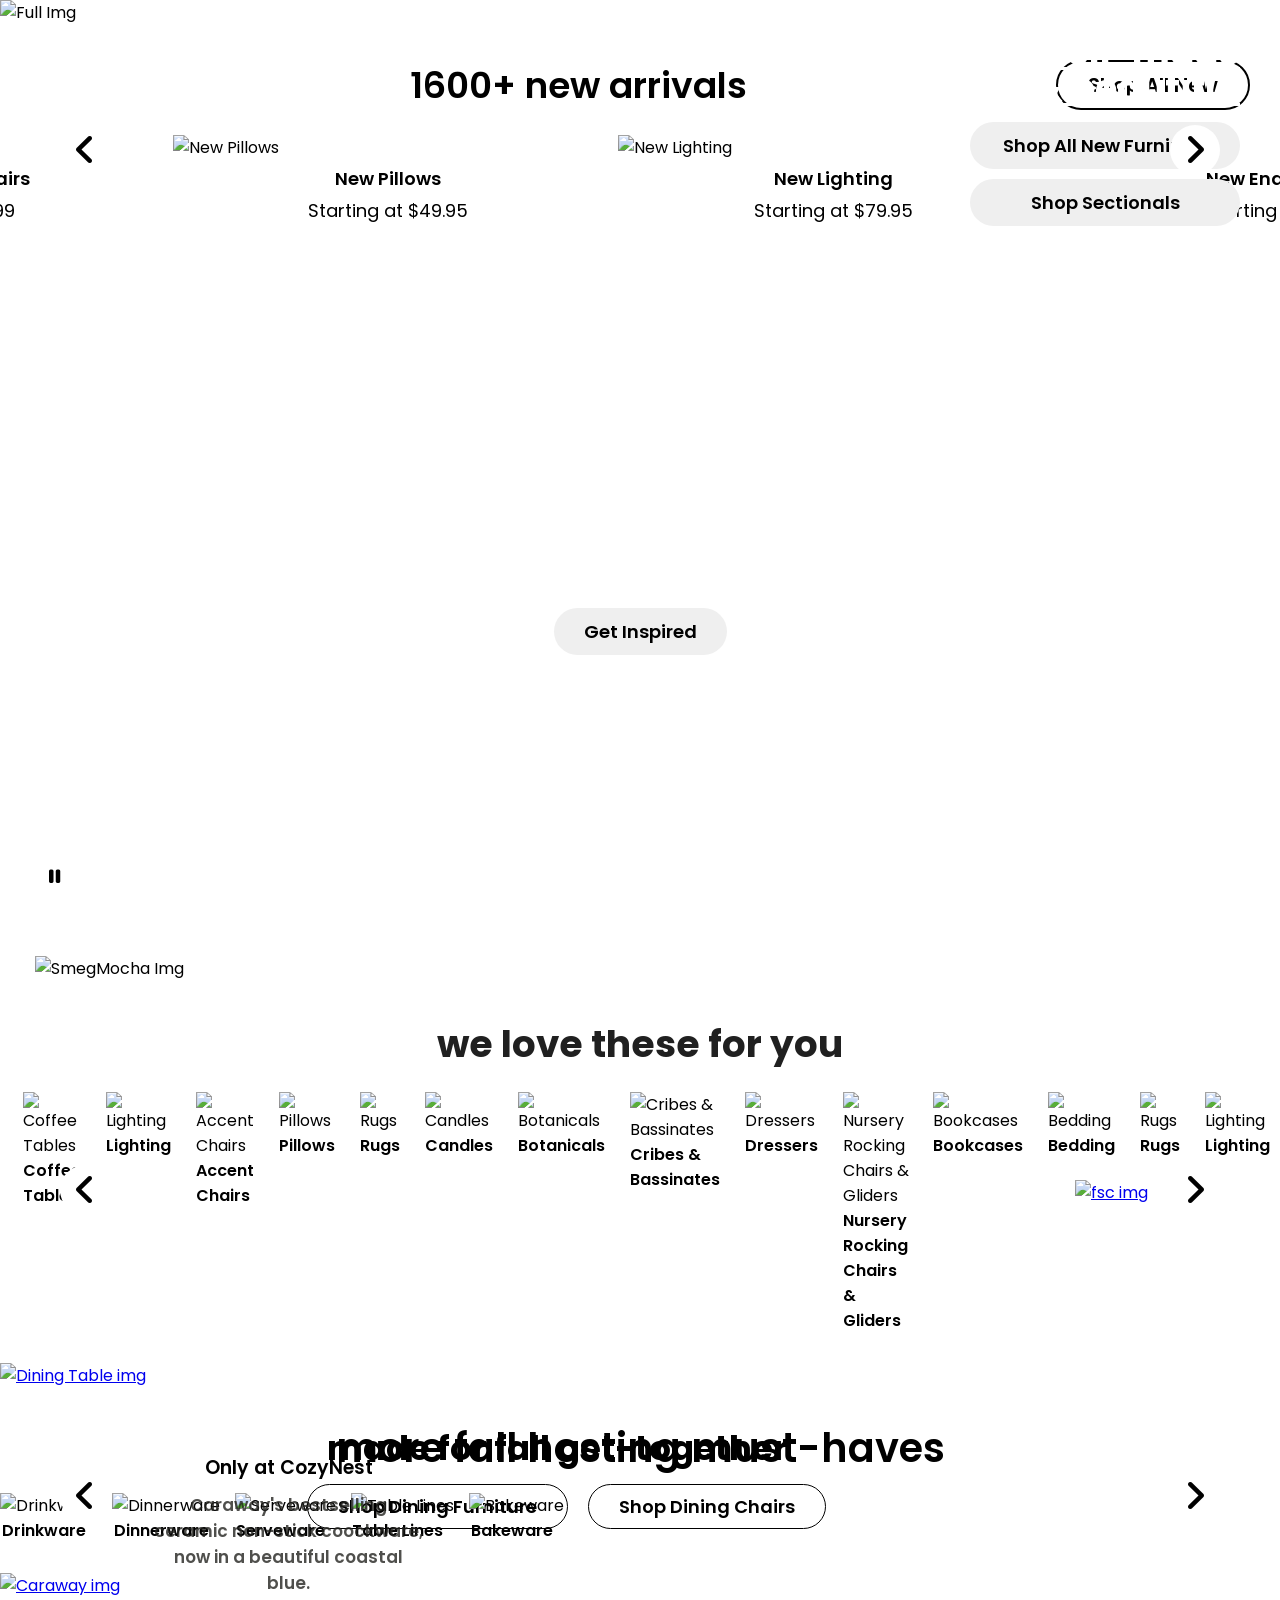
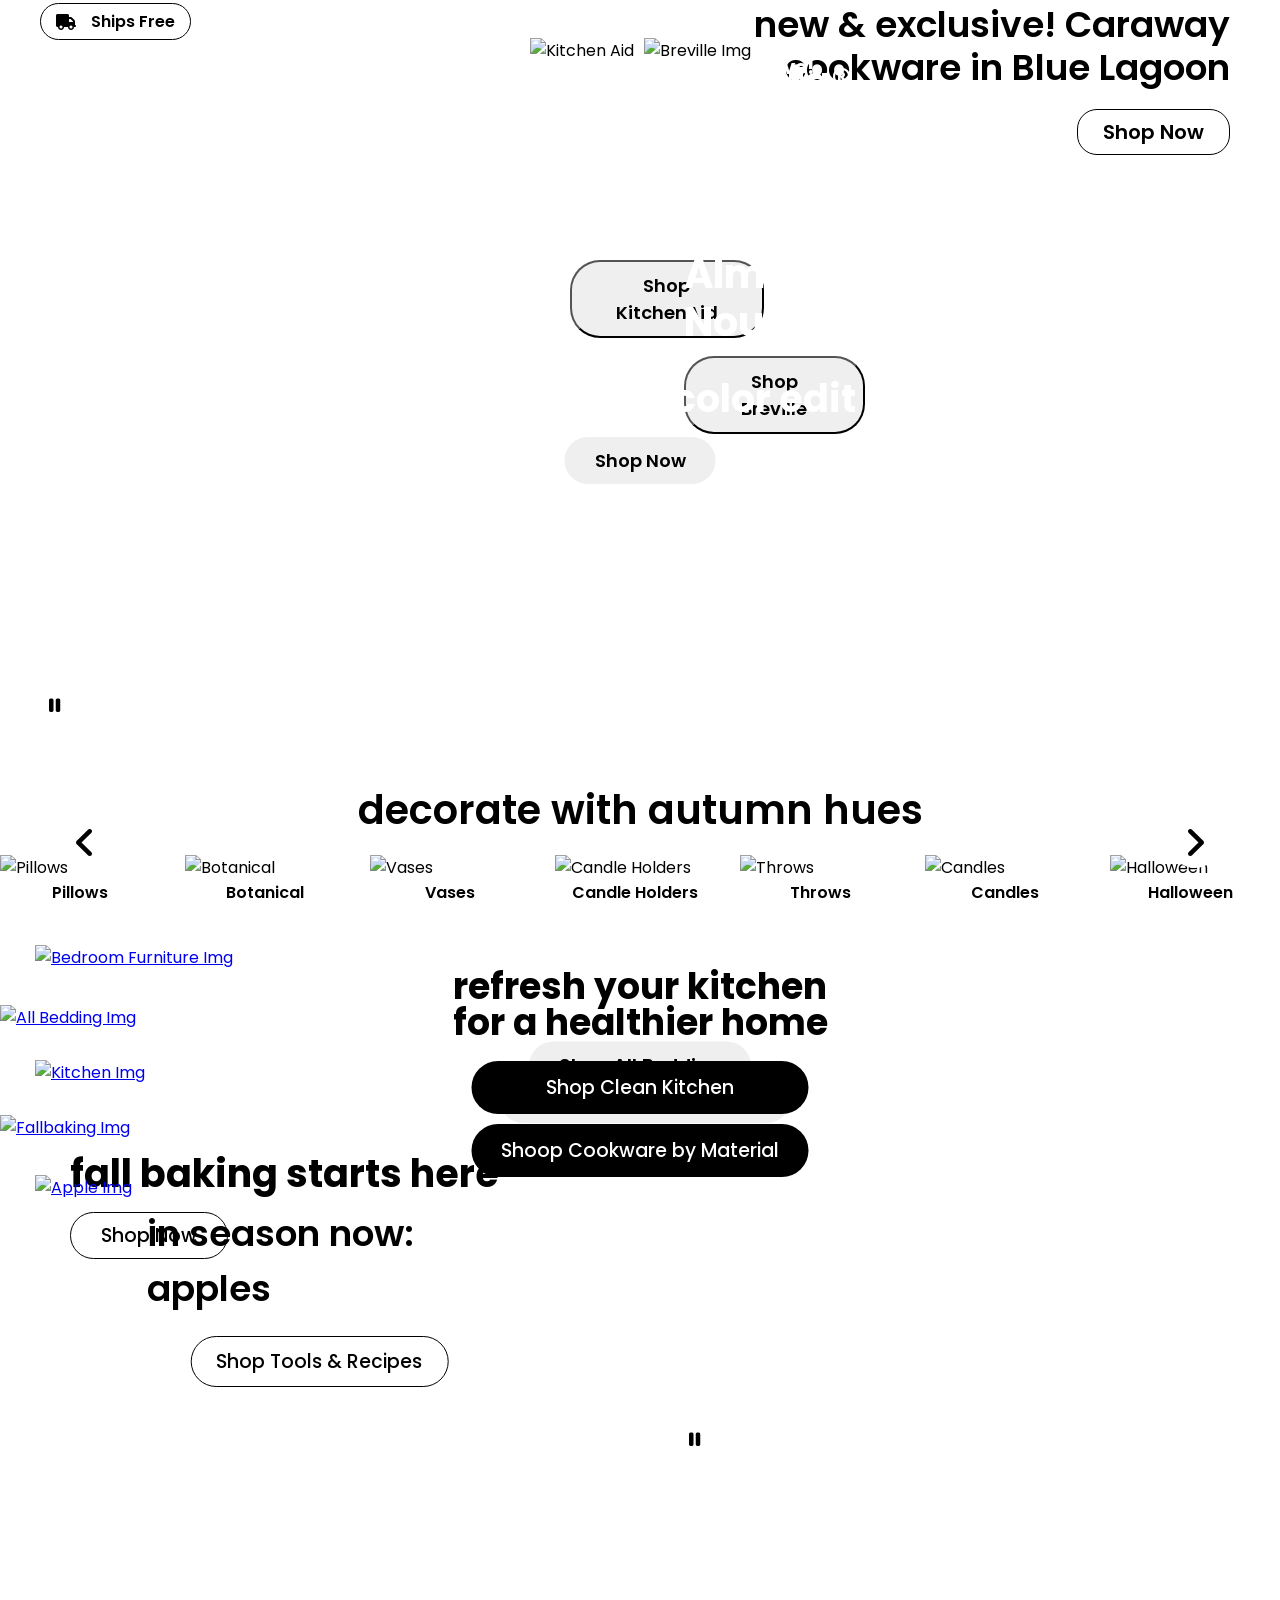
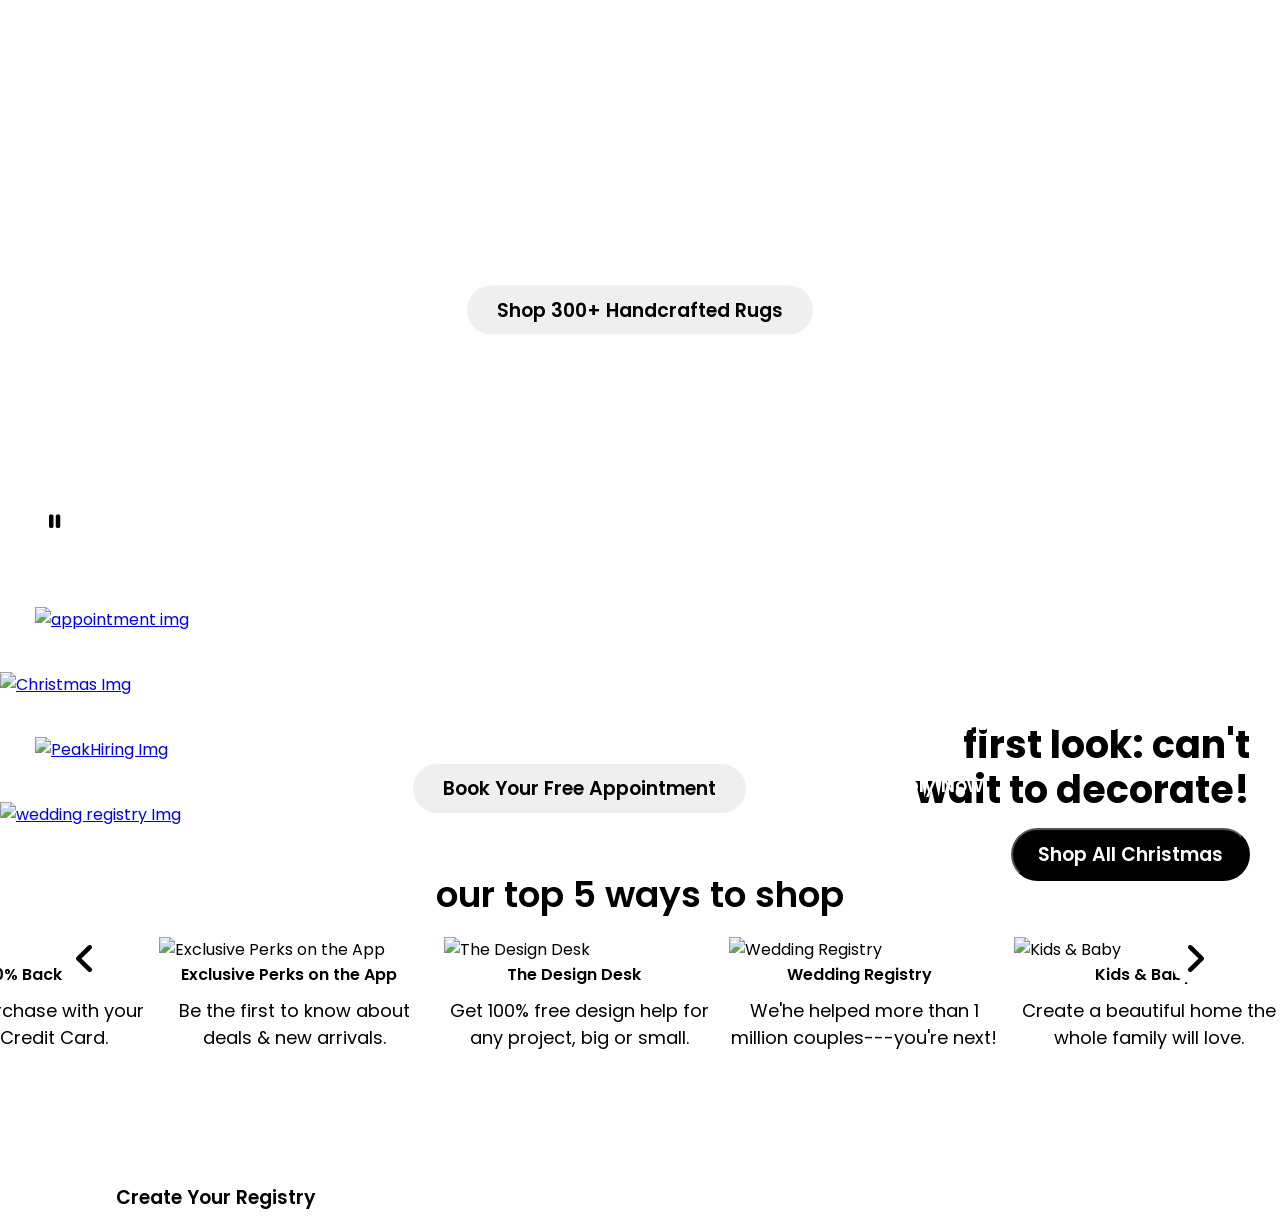
==== index.html @ c5cc845a "code" ====
<!DOCTYPE html>
<html lang="en">
<head>
    <meta charset="UTF-8">
    <meta name="viewport" content="width=device-width, initial-scale=1.0">
    <title>Modern Furniture, Home | CozyNest</title>
    <link rel="shortcut icon" href="./Utilities/img/favicon_icon.png" type="image/x-icon">
    <link rel="stylesheet" href="https://cdnjs.cloudflare.com/ajax/libs/font-awesome/6.5.0/css/all.min.css" />
    <link rel="stylesheet" href="../CSS/style.css">

</head>

<body>
    <!-- scroll button start -->
    <!-- <div class="scroll-btn" onclick="scrollUp()">
        <i class="fa-solid fa-arrow-up"></i> -->
        <!-- <p>Top</p> -->
    </div>
    <!-- scroll button end -->
    <!-- header start -->
    <header>

        <!-- header for 480px responsive start -->
        <section class="mobile-header">

            <div class="mobile-navbar">

                <div class="ham-location">

                    <!-- Hamburger start -->
                    <div class="hamburger">
                        <span></span>
                        <span></span>
                        <span></span>
                    </div>
                    <!-- Hamburger end -->

                    <div class="location">
                        <i class="fa-solid fa-location-dot"></i>

                        <div class="location-popUp">
                            <div>
                                <i class="fa-solid fa-truck-fast"></i>
                                <a href="#">Shipping to 843113</a>
                            </div>
                            <div>
                                <i class="fa-solid fa-location-dot"></i>
                                <a href="#">Select My Store</a>
                            </div>
                        </div>
                    </div>
                </div>


                <div class="logo">
                    <p>CozyNest</p>
                </div>

                <div class="sign-cart">
                    <div class="sign-in">
                        <li>
                            <i class="fa-solid fa-user"></i>
                        </li>

                        <div class="sign-in-popUp">
                            <div>
                                <i class="fa-regular fa-user"></i>
                                <a href="#">Sign In / Create Account</a>
                            </div>
                            <div>
                                <i class="fa-solid fa-box-open"></i>
                                <a href="#">Track Orders / Schedule Delivery</a>
                            </div>
                            <div>
                                <i class="fa-solid fa-address-card"></i>
                                <a href="#">Create a Registry</a>
                            </div>
                            <div>
                                <i class="fa-solid fa-credit-card"></i>
                                <a href="#">CozyNest Credit Card</a>
                            </div>
                        </div>
                    </div>

                    <div class="shopping-cart">
                        <i class="fa-solid fa-cart-shopping"></i>

                        <div class="shopping-popUp">
                            <h5>Are you missing items in your cart?</h5>
                            <p><a href="#">Sign in</a> to see items you may have added using another computer or device.
                            </p>
                            <button type="button" class="view-cart-btn">VIEW CART</button>
                        </div>
                    </div>
                </div>

            </div>

            <div class="mobile-searchbar">
                <div class="search">
                    <input type="search" placeholder="What can we help you find?">
                    <i class="fa-solid fa-magnifying-glass"></i>
                </div>
            </div>


        </section>
        <!-- header for 480px responsive end -->

    </header>
    <!-- header end -->

    <!-- main start -->
    <main>
        <!-- banner started -->
        <section class="banner">

        </section>
        <!-- banner end -->

        <div class="full-img">
            <img src="../Utilities/img/full_img.webp" alt="Full Img">
            <div class="img_btns_container">
                <a href="#">warm, well-made <br>& beautiful</a>
                <button type="button">Shop All New Furniture</button>
                <button type="button">Shop Sectionals</button>
            </div>
            <div class="img-btn">
                <i class="fa-solid fa-tag"></i>
                <button type="button">Shop the Room</button>
            </div>
            <div class="img-monterey">
                <h3>Monterey's New Fabric</h3>
                <p><a href="#">Our 5-star Sectional, now in vintage-inspired Cypress performance velvet in luxe
                        Chocolate.</a></p>
            </div>
        </div>

        <!-- new arrivals start -->
        <section class="new-arrivals-container">
            <div class="arrivals-head">
                <p>1600+ new arrivals</p>
                <button type="button">Shop All New</button>
            </div>
            <div class="arrival-arrow">
                <i class="fa-solid fa-angle-left"></i>
                <i class="fa-solid fa-angle-right"></i>
            </div>
            <div class="arrivals-imgs-container">
            </div>
        </section>
        <!-- new arrivals end -->

        <!-- img video start -->
        <section class="img-video">
            <a href="#"><video class="video" width="100%" playsinline autoplay muted loop>
                    <source src="../Utilities/videos/FallLookbookVideo_Final.mp4" type="video/mp4">
                </video></a>
            <div class="videos-btn">
                <h1>the fall lookbook is here</h1>
                <button type="button">Get Inspired</button>
            </div>
            <div class="video-play">
                <div>
                    <i class="fa-solid fa-play"></i>
                    <i class="fa-solid fa-pause"></i>
                </div>
            </div>
        </section>
        <!-- img video end -->

        <!-- smeg-mocha start -->
        <section class="smeg-mocha">
            <img src="../Utilities/img/SmegMocha.webp" alt="SmegMocha Img">
            <div class="smeg-mocha-heading">
                <h1>exclusive new color!</h1>
                <h1>Smeg in mocha</h1>
                <button type="button">Shop Now</button>
            </div>
            <div class="new-exclusive">
                <h3>New & Exclusive</h3>
                <p>The Smeg Retro Toaster in warm & <br>sophisticated Mocha.</p>
            </div>
        </section>
        <!-- smeg-mocha end -->

        <!-- hero card start -->
        <section class="hero-card-container">
            <div class="hero-card-head">
                <h1>we love these for you</h1>
            </div>
            <div class="hero-arrow">
                <i class="fa-solid fa-angle-left"></i>
                <i class="fa-solid fa-angle-right"></i>
            </div>
            <div class="hero-card-content">

            </div>
        </section>
        <!-- hero card end -->

        <!-- get together start -->
        <section class="get-together">
            <a href="#"><img src="../Utilities/img/get_together_Dining_table.webp" alt="Dining Table img"></a>

            <div class="together-up-content">
                <h1>made for fall get-together</h1>
                <div>
                    <button type="button">Shop Dining Furniture</button>
                    <button type="button">Shop Dining Chairs</button>
                </div>
            </div>

            <div class="together-bottom-content">
                <a href="#"><img src="../Utilities/img/fsc_img_white.svg" alt="fsc img"></a>
                <div>
                    <p>New! Hearth Dining Collection</p>
                    <p>Solid, FSC&reg;-certified <br>wood. Softly rounded lines. Timeless warm finish.</p>
                </div>
            </div>
        </section>
        <!-- get together end -->

        <!-- hosting section start -->
        <section class="hosting-container">
            <div class="hosting-heading">
                <p>more fall hosting must-haves</p>
            </div>
            <div class="hosting-arrow">
                <i class="fa-solid fa-angle-left"></i>
                <i class="fa-solid fa-angle-right"></i>
            </div>
            <div class="hosting-content">

            </div>
        </section>
        <!-- hosting section end -->

        <!-- caraway section start -->
        <section class="caraway-container">
            <a href="#"><img src="../Utilities/img/Caraway_Launch.webp" alt="Caraway img"></a>
            <div>
                <i class="fa-solid fa-truck"></i>
                <p>Ships Free</p>
            </div>
            <div>
                <p>new & exclusive! Caraway <br>cookware in Blue Lagoon</p>
                <button type="button">Shop Now</button>
            </div>
            <div>
                <p>Only at CozyNest</p>
                <p>Caraway's bestselling <br>ceramic non-stick coockware, now in a beautiful coastal blue.</p>
            </div>
        </section>
        <!-- caraway section end -->

        <!-- KitchenAid & Breville section start -->
        <section class="kitchenAid-breville">
            <div>
                <img src="../Utilities/img/KitchenAid_KA.webp" alt="Kitchen Aid">
                <div>
                    <h1>new! rich walnut <br>+ soft porcelain</h1>
                    <button type="button">Shop KitchenAid</button>
                </div>
            </div>
            <div>
                <img src="../Utilities/img/Breville_Launch.webp" alt="Breville Img">
                <div>
                    <h1>Barista&reg; Express&reg; Impress <br>now in Almond Nougat</h1>
                    <button type="button">Shop Breville</button>
                </div>
                <div>
                    <h3 style="margin-bottom: 5px;">Exclusive!</h3>
                    <p>The color you love, now in more bestselling tech.</p>
                </div>
            </div>
        </section>
        <!-- KitchenAid & Breville section end -->

        <!-- fall color video start -->
        <section class="fall-video">
            <a href="#">
                <video class="fall-video" width="100%" playsinline autoplay muted loop>
                    <source src="../Utilities/videos/FallColorEditVideo_Final.mp4" type="video/mp4">
                </video>
            </a>
            <div class="videos-btn">
                <h1>new! the fall color edit</h1>
                <button type="button">Shop Now</button>
            </div>
            <div class="video-play">
                <div>
                    <i class="fa-solid fa-play"></i>
                    <i class="fa-solid fa-pause"></i>
                </div>
            </div>
        </section>
        <!-- fall color video end -->

        <!-- autumn decorate section start -->
        <section class="autumn-decorate">
            <div class="autumn-heading">
                <p>decorate with autumn hues</p>
            </div>
            <div class="autumn-arrow">
                <i class="fa-solid fa-angle-left"></i>
                <i class="fa-solid fa-angle-right"></i>
            </div>
            <div class="autumn-content">

            </div>
        </section>
        <!-- autumn decorate section end -->

        <!-- bedroom furniture section start -->
        <section class="bedroom-furniture-section">
            <a href="#"><img src="../Utilities/img/Bedroom_Anneli.webp" alt="Bedroom Furniture Img"></a>
            <div class="bedroom-heading">
                <h1>the most <br>covetable canopy</h1>
                <button type="button">Shop Bedroom Furniture</button>
            </div>
        </section>
        <!-- bedroom furniture section start -->

        <!-- All bedding section start -->
        <section class="all-bedding">
            <a href="#"><img src="../Utilities/img/All_Bedding.webp" alt="All Bedding Img"></a>
            <div>
                <h1>premium materials, <br>luxurious softness</h1>
                <button type="button">Shop All Bedding</button>
            </div>
        </section>
        <!-- All bedding section end -->

        <!-- kitchen & cookware section start -->
        <section class="kitchen-cookware">
            <a href="#"><img src="../Utilities/img/CleanKitchen_Cookware.webp" alt="Kitchen Img"></a>
            <div>
                <h1>refresh your kitchen <br>for a healthier home</h1>
                <div>
                    <button type="button">Shop Clean Kitchen</button>
                    <button type="button">Shoop Cookware by Material</button>
                </div>
            </div>
        </section>
        <!-- kitchen & cookware section end -->

        <!-- fall baking section start -->
        <section class="fall-baking">
            <a href="#"><img src="../Utilities/img/FallBaking.webp" alt="Fallbaking Img"></a>
            <div>
                <h1>fall baking starts here</h1>
                <button type="button">Shop Now</button>
            </div>
        </section>
        <!-- fall baking section end -->

        <!-- tool & recipe section start -->
        <section class="tool-recipe">
            <div class="tool-recipe-left">
                <a href="#"><img src="../Utilities/img/SeasonNow_Apples_Left.webp" alt="Apple Img"></a>
                <div>
                    <h1>in season now: apples</h1>
                    <button type="button">Shop Tools & Recipes</button>
                </div>
            </div>
            <div class="tool-recipe-right">
                <a href="#">
                    <video class="recipe-video" autoplay muted loop>
                        <source src="../Utilities/videos/SeasonNow_Apples_Right.mp4" type="video/mp4">
                    </video>
                </a>
                <div class="video-play">
                    <div>
                        <i class="fa-solid fa-play"></i>
                        <i class="fa-solid fa-pause"></i>
                    </div>
                </div>
            </div>
        </section>
        <!-- tool & recipe section end -->

        <!-- rugs video section start -->
        <section class="rugs-video">
            <a href="#">
                <video autoplay muted loop>
                    <source src="../Utilities/videos/RugsVideo_Final.mp4" type="video/mp4">
                </video>
            </a>
            <div class="video-play">
                <div>
                    <i class="fa-solid fa-play"></i>
                    <i class="fa-solid fa-pause"></i>
                </div>
            </div>
            <div>
                <h1>the best design & quality, anywhere</h1>
                <button type="button">Shop 300+ Handcrafted Rugs</button>
            </div>
        </section>
        <!-- rugs video section end -->

        <!-- appointment section start -->
        <section class="appointment-section">
            <a href="#">
                <img src="../Utilities/img/appointment_img.webp" alt="appointment img">
            </a>
            <div>
                <h1>TheDesignDesk</h1>
                <span></span>
                <h1>any project, any budget <span></span></h1>
                <h1>and it's 100% free</h1>
                <button type="button">Book Your Free Appointment</button>
            </div>
        </section>
        <!-- appointment section end -->

        <!-- christmas section start -->
        <section class="christmas-section">
            <a href="#"><img src="../Utilities/img/Christmas2.webp" alt="Christmas Img"></a>
            <div>
                <h1>first look: can't <br>wait to decorate!</h1>
                <button type="button">Shop All Christmas</button>
            </div>
        </section>
        <!-- christmas section end -->

        <!-- holiday section start -->
        <section class="holiday-section">
            <a href="#"><img src="../Utilities/img/PeakHiring.webp" alt="PeakHiring Img"></a>
            <div>
                <h1>now hiring for the holidays</h1>
                <button type="button">Apply Now</button>
            </div>
        </section>
        <!-- holiday section end -->

        <!-- wedding registry section start -->
        <section class="wedding-registry-section">
            <a href="#"><img src="../Utilities/img/wedding_registry.webp" alt="wedding registry Img"></a>
            <div>
                <div>
                    <h1>&</h1>
                    <h3>TheWedding <br>Registry </h3>
                </div>
                <div>
                    <h2>All good things <br>starts with <br>a love story.</h2>
                    <button type="button">Create Your Registry</button>
                </div>
            </div>
        </section>
        <!-- wedding registry section end -->

        <!-- shoppiing ways section start -->
        <section class="shopping-ways">
            <div class="shopping-ways-heading">
                <h1>our top 5 ways to shop</h1>
            </div>
            <div class="shopping-arrow">
                <i class="fa-solid fa-angle-left"></i>
                <i class="fa-solid fa-angle-right"></i>
            </div>
            <div class="shopping-ways-card-container">

            </div>
        </section>
        <!-- shopping ways section end -->

    </main>
    <!-- main end -->

    <!-- footer start -->
    <footer>


    </footer>
    <!-- footer end -->
<!-- 

    <script type="module">
        import { navbar, footer, navFooterStyle, offerBanner } from "../JS/Navbar_Footer.js";
        document.querySelector("header").innerHTML = navbar();
        document.querySelector(".banner").innerHTML = offerBanner();

        let navFooterStyleTag = document.createElement("style");
        navFooterStyleTag.textContent = navFooterStyle();
        document.head.append(navFooterStyleTag);

        document.querySelector("footer").innerHTML = footer();
    </script> -->

    <script type="module" src="../JS/app.js" defer></script>
    <script type="module" src="./JS/SignIn_Page.js" defer></script>

</body>

</html>
---- CSS/style.css ----
@import url("https://fonts.googleapis.com/css2?family=Fira+Sans:ital,wght@0,100;0,200;0,300;0,400;0,500;0,600;0,700;0,800;0,900;1,100;1,200;1,300;1,400;1,500;1,600;1,700;1,800;1,900&family=Mona+Sans:ital,wght@0,200..900;1,200..900&family=Poppins:ital,wght@0,100;0,200;0,300;0,400;0,500;0,600;0,700;0,800;0,900;1,100;1,200;1,300;1,400;1,500;1,600;1,700;1,800;1,900&display=swap");

* {
  margin: 0;
  padding: 0;
  box-sizing: border-box;
  font-family: "Poppins", sans-serif;
}
/* scrool button start */
.scroll-btn {
  position: fixed;
  top: 80%;
  left: 95%;
  padding: 13px 15px;
  display: flex;
  flex-direction: column;
  justify-content: center;
  align-items: center;
  background-color: #fff;
  border-radius: 50%;
  z-index: 999;
  cursor: pointer;
  box-shadow: rgba(0, 0, 0, 0.35) 0px 5px 15px;
}
.fa-arrow-up {
  font-size: 20px;
  background-color: white;
  color: black;
  cursor: pointer;
  /* opacity: 0; */
  z-index: 9999;
  border-radius: 50%;
  pointer-events: none;
  transition: opacity 0.5s ease;
}
/* .scroll_btn > p {
  display: none;
} */
.showScrollBtn {
  opacity: 1;
  pointer-events: auto;
  transition: background-color 0.4s ease;
}
/* .showScrollBtn:hover {
  background-color: #ffcc25;
} */
/* scroll button end */

/* main start */

main {
  width: 100%;
}

/* full img start */
.full-img {
  position: relative;
  width: 100%;
}
.full-img > img {
  width: 100%;
  z-index: -1;
  cursor: pointer;
}
.full-img > .img_btns_container {
  position: absolute;
  right: 40px;
  top: 35px;
  display: flex;
  flex-direction: column;
  align-items: flex-end;
  justify-content: center;
  gap: 10px;
  z-index: 8;
}
.full-img > .img_btns_container > a {
  color: #ffffff;
  font-size: 36px;
  font-weight: bold;
  text-align: right;
  line-height: 1;
  margin-bottom: 5px;
}
.full-img > .img_btns_container > button {
  width: 270px;
  padding: 10px;
  border-radius: 40px;
  font-size: 18px;
  font-weight: 550;
  border: none;
  cursor: pointer;
}
.img-btn {
  position: absolute;
  bottom: 40px;
  left: 40px;
  padding: 7px 10px;
  display: flex;
  justify-content: center;
  align-items: center;
  gap: 10px;
  border-radius: 30px;
  background-color: #fff;
}
.fa-tag {
  transform: rotate(90deg);
  font-size: 18px;
}
.img-btn > button {
  background-color: transparent;
  border: none;
  font-size: 17px;
  font-weight: 500;
}
.img-monterey {
  position: absolute;
  right: 230px;
  bottom: 60px;
}
.img-monterey > h3 {
  color: #fff;
  font-weight: 550;
  margin-bottom: 5px;
}
.img-monterey > p {
  width: 220px;
  padding-left: 5px;
  text-align: center;
  font-size: 17px;
  font-weight: 500;
}
.img-monterey > p > a {
  color: #fff;
}
/* full img end */

/* new arrival start */
.new-arrivals-container {
  width: 100%;
  padding-top: 10px;
  padding-bottom: 50px;
  position: relative;
}
.arrivals-head {
  width: 100%;
  height: 100px;
  padding-right: 30px;
  display: flex;
  align-items: center;
  justify-content: space-between;
}

.arrivals-head::before {
  content: "";
  width: 100px;
}

.arrivals-head > p {
  text-align: center;
  flex: 1;
  font-size: 36px;
  font-weight: 550;
}
.arrivals-head > button {
  position: relative;
  overflow: hidden;
  padding: 8px 30px;
  font-size: 20px;
  font-weight: 600;
  border-radius: 35px;
  cursor: pointer;
  outline: none;
  border: 2px solid black;
  background-color: transparent;
  color: black;
}

.arrivals-head > button::before {
  content: "";
  position: absolute;
  left: 0;
  top: 0;
  width: 0%;
  height: 100%;
  background-color: black;
  z-index: -1;
}

.arrivals-head > button:hover {
  color: white;
}

.arrivals-head > button:hover::before {
  animation: fillLeftRight 0.5s forwards ease-in-out;
}

@keyframes fillLeftRight {
  from {
    width: 0%;
  }
  to {
    width: 100%;
  }
}
.arrival-arrow,
.hero-arrow {
  width: 100%;
  padding: 0 60px;
  display: flex;
  justify-content: space-between;
  align-items: center;
  position: absolute;
  top: 50%;
  bottom: 50%;
}
.arrival-arrow > .fa-angle-left,
.hero-arrow > .fa-angle-left,
.arrival-arrow > .fa-angle-right,
.hero-arrow > .fa-angle-right {
  width: 50px;
  height: 50px;
  display: flex;
  justify-content: center;
  align-items: center;
  border-radius: 50%;
  color: black;
  font-size: 36px;
  font-weight: 550;
  z-index: 999;
  cursor: pointer;
  border: none;
  background-color: #fff;
}
.arrivals-imgs-container {
  width: 100%;
  display: flex;
  gap: 15px;
  overflow: hidden;
  transition: all 0.6s ease;
}
.arrival-items {
  width: 100%;
  position: relative;
  display: flex;
  flex-direction: column;
  justify-content: center;
  align-items: center;
  gap: 5px;
  cursor: pointer;
}
.arrival-items > img {
  width: 430px;
  transition: all 0.3s ease;
}
.arrival-items > img:hover {
  transform: scale(1.02);
}
.arrival-items > h3 {
  font-weight: 550;
  font-size: 18px;
}
.arrival-items > p {
  font-size: 18px;
}
/* new arrival end */

/* img video start */
.img-video {
  width: 100%;
  position: relative;
}
.video {
  z-index: 1;
  cursor: pointer;
}
.videos-btn {
  position: absolute;
  top: 50%;
  left: 50%;
  transform: translate(-50%, -50%);
  display: flex;
  flex-direction: column;
  justify-content: center;
  align-items: center;
  gap: 10px;
  color: white;
  cursor: pointer;
}
.videos-btn > h1 {
  font-size: 38px;
  font-weight: bold;
  cursor: pointer;
}
.videos-btn > button {
  padding: 10px 30px;
  border-radius: 30px;
  border: none;
  font-size: 18px;
  font-weight: 550;
  cursor: pointer;
}
.video-play {
  position: absolute;
  bottom: 20px;
  left: 30px;
  display: flex;
  justify-content: center;
  align-items: center;
  padding: 7px;
  border-radius: 50%;
  cursor: pointer;
  z-index: 9;
}
.video-play > div {
  width: 35px;
  height: 35px;
  display: flex;
  justify-content: center;
  align-items: center;
  background-color: #fff;
  border-radius: 50%;
  cursor: pointer;
}
.fa-play {
  font-size: 18px;
  display: none;
}
.fa-pause {
  font-size: 18px;
}
/* img video end */

/* smeg-mocha start */
.smeg-mocha {
  width: 100%;
  padding: 35px;
  position: relative;
}
.smeg-mocha > img {
  width: 100%;
}
.smeg-mocha-heading {
  position: absolute;
  top: 70px;
  left: 95px;
  line-height: 1;
  color: white;
}
.smeg-mocha-heading > h1 {
  font-size: 38px;
  font-weight: 600;
}
.smeg-mocha-heading > button {
  margin-top: 20px;
  padding: 10px 35px;
  border-radius: 30px;
  font-size: 18px;
  font-weight: 600;
  cursor: pointer;
  border: 1px solid white;
  color: white;
  background-color: transparent;
  transition: all 0.2s ease-in-out;
}
.smeg-mocha-heading > button:hover {
  color: black;
  background-color: #fff;
}
.new-exclusive {
  width: 190px;
  position: absolute;
  left: 50%;
  top: 150px;
  text-align: center;
  transform: translateY(-50%);
  color: white;
}
.new-exclusive > h3 {
  margin-bottom: 5px;
  font-weight: 600;
  font-size: 20px;
}
.new-exclusive > p {
  font-size: 17px;
}
/* smeg-mocha end */

/* hero-card part start */
.hero-card-container {
  position: relative;
  width: 100%;
  padding-bottom: 30px;
  display: flex;
  flex-direction: column;
  justify-content: center;
  align-items: center;
}
.hero-card-head {
  font-size: 25px;
  font-weight: 450;
  color: #202020;
  text-align: center;
  margin-bottom: 20px;
}
.hero-card-content {
  width: 100%;
  display: flex;
  gap: 15px;
  overflow: hidden;
}
.heroCard-items {
  width: 100%;
}
.heroCard-items > div > div {
  display: flex;
  justify-content: center;
  align-items: center;
  gap: 10px;
}
.heroCard-items > div > img {
  width: 400px;
}
/* hero-card part start */

/* get together start */
.get-together {
  width: 100%;
  position: relative;
  padding-bottom: 30px;
}
.get-together > a > img {
  width: 100%;
}
.together-up-content {
  position: absolute;
  top: 60px;
  left: 24%;
  cursor: pointer;
}
.together-up-content > h1 {
  font-size: 34px;
  padding-left: 20px;
}
.together-up-content > div {
  width: 100%;
  display: flex;
  justify-content: center;
  align-items: center;
  gap: 20px;
}
.together-up-content > div > button {
  margin-top: 10px;
  background-color: transparent;
  font-size: 18px;
  padding: 8px 30px;
  border-radius: 50px;
  font-weight: 550;
  cursor: pointer;
  border: 1px solid black;
  transition: all 0.5s ease;
}
.together-up-content > div > button:hover {
  background-color: black;
  color: white;
}
.together-bottom-content {
  position: absolute;
  bottom: 100px;
  right: 30px;
  color: white;
  display: flex;
  flex-direction: column;
  justify-content: center;
  align-items: center;
}
.together-bottom-content > a > img {
  height: 40px;
}
.together-bottom-content > div {
  display: flex;
  flex-direction: column;
  justify-content: center;
  align-items: center;
  cursor: pointer;
}
.together-bottom-content > div p:nth-child(1) {
  font-size: 18px;
  font-weight: 550;
  margin-bottom: 5px;
}
.together-bottom-content > div p:nth-child(2) {
  width: 250px;
  font-size: 18px;
  text-align: center;
}
/* get together end */

/* hosting section start */
.hosting-container {
  position: relative;
  width: 100%;
  padding-bottom: 30px;
  display: flex;
  flex-direction: column;
  justify-content: center;
  align-items: center;
}
.hosting-arrow {
  width: 100%;
  padding: 0 60px;
  display: flex;
  justify-content: space-between;
  align-items: center;
  position: absolute;
  top: 50%;
  bottom: 50%;
}
.hosting-arrow > .fa-angle-left,
.hosting-arrow > .fa-angle-right {
  width: 50px;
  height: 50px;
  display: flex;
  justify-content: center;
  align-items: center;
  border-radius: 50%;
  color: black;
  font-size: 36px;
  font-weight: 550;
  z-index: 999;
  cursor: pointer;
  border: none;
  background-color: #fff;
}
.hosting-heading > p {
  font-size: 40px;
  font-weight: 550;
}
.hosting-content {
  width: 100%;
  margin-top: 15px;
  display: flex;
  gap: 15px;
  overflow: hidden;
}
/* hosting section end */

/* caraway section start */
.caraway-container {
  position: relative;
  width: 100%;
}
.caraway-container > a > img {
  width: 100%;
}
.caraway-container > div:nth-child(2) {
  position: absolute;
  top: 30px;
  left: 40px;
  padding: 5px 15px;
  display: flex;
  justify-content: center;
  align-items: center;
  gap: 15px;
  border: 1px solid black;
  border-radius: 50px;
  background-color: transparent;
  cursor: pointer;
}
.caraway-container > div > p {
  font-weight: 550;
}
.caraway-container > div:nth-child(3) {
  position: absolute;
  top: 30px;
  right: 50px;
  display: flex;
  flex-direction: column;
  align-items: flex-end;
  gap: 20px;
  cursor: pointer;
}
.caraway-container > div:nth-child(3) > p {
  font-size: 36px;
  line-height: 1.2;
  text-align: right;
}
.caraway-container > div:nth-child(3) > button {
  padding: 7px 25px;
  font-size: 20px;
  font-weight: 550;
  border-radius: 20px;
  border: 1px solid black;
  background-color: transparent;
  cursor: pointer;
  transition: all 0.5s ease;
}
.caraway-container > div:nth-child(3) > button:hover {
  color: white;
  background-color: black;
}
.caraway-container > div:nth-child(4) {
  position: absolute;
  bottom: 9%;
  left: 12%;
  width: 270px;
  display: flex;
  flex-direction: column;
  justify-content: center;
  align-items: center;
}
.caraway-container > div:nth-child(4) > p:nth-child(1) {
  font-weight: 600;
  font-size: 19px;
}
.caraway-container > div:nth-child(4) > p:nth-child(2) {
  margin-top: 10px;
  font-size: 17px;
  text-align: center;
  color: #242420;
  opacity: 0.8;
}
/* caraway section end */

/* KitchenAid & Breville section start */
.kitchenAid-breville {
  width: 100%;
  padding: 40px 30px;
  display: flex;
  justify-content: center;
  align-items: center;
  gap: 10px;
}
.kitchenAid-breville > div > img {
  width: 100%;
}
.kitchenAid-breville > div:nth-child(1),
.kitchenAid-breville > div:nth-child(2) {
  position: relative;
}
.kitchenAid-breville > div:nth-child(1) > div,
.kitchenAid-breville > div:nth-child(2) > div {
  position: absolute;
  top: 20px;
  left: 40px;
  color: white;
}
.kitchenAid-breville > div:nth-child(1) > div > h1,
.kitchenAid-breville > div:nth-child(2) > div > h1 {
  font-size: 40px;
  line-height: 1.2;
  margin-bottom: 10px;
}
.kitchenAid-breville > div:nth-child(1) > div > button,
.kitchenAid-breville > div:nth-child(2) > div > button {
  padding: 10px 35px;
  font-size: 18px;
  font-weight: 550;
  border-radius: 30px;
}
.kitchenAid-breville > div:nth-child(2) > div:nth-child(3) {
  position: absolute;
  top: 55%;
  left: 20px;
  width: 150px;
  text-align: right;
  font-size: 17px;
}
/* KitchenAid & Breville section end */

/* fall video section start */
.fall-video {
  position: relative;
}
/* fall video section end */

/* autumn decorate seciton start */
.autumn-decorate {
  position: relative;
  width: 100%;
  padding-top: 30px;
  padding-bottom: 30px;
  display: flex;
  flex-direction: column;
  justify-content: center;
  align-items: center;
}
.autumn-arrow {
  width: 100%;
  padding: 0 60px;
  display: flex;
  justify-content: space-between;
  align-items: center;
  position: absolute;
  top: 50%;
  bottom: 50%;
}
.autumn-arrow > .fa-angle-left,
.autumn-arrow > .fa-angle-right {
  width: 50px;
  height: 50px;
  display: flex;
  justify-content: center;
  align-items: center;
  border-radius: 50%;
  color: black;
  font-size: 36px;
  font-weight: 550;
  z-index: 999;
  cursor: pointer;
  border: none;
  background-color: #fff;
}
.autumn-heading > p {
  font-size: 40px;
  font-weight: 550;
}
.autumn-content {
  width: 100%;
  margin-top: 15px;
  display: flex;
  gap: 15px;
  overflow: hidden;
}
.autumn-content > div {
  width: 100%;
}
.autumn-content > div > img {
  width: 435px;
}
/* autumn decorate seciton end */

/* bedroom furniture section start */
.bedroom-furniture-section {
  width: 100%;
  padding: 10px 35px;
  margin-bottom: 25px;
  position: relative;
}
.bedroom-furniture-section > a > img {
  width: 100%;
}
.bedroom-heading {
  position: absolute;
  top: 40px;
  left: 39%;
  color: white;
  cursor: pointer;
}
.bedroom-heading > h1 {
  font-size: 42px;
  line-height: 1;
  margin-bottom: 15px;
}
.bedroom-heading > button {
  padding: 10px 30px;
  font-size: 19px;
  font-weight: 550;
  border: none;
  border-radius: 25px;
  cursor: pointer;
}
/* bedroom furniture section end */

/* All bedding section start */
.all-bedding {
  width: 100%;
  position: relative;
}
.all-bedding > a > img {
  width: 100%;
}
.all-bedding > div {
  position: absolute;
  left: 50%;
  top: 50%;
  transform: translate(-50%, -50%);
  color: white;
  display: flex;
  flex-direction: column;
  gap: 20px;
  justify-content: center;
  align-items: center;
  cursor: pointer;
}
.all-bedding > div > h1 {
  text-align: center;
  line-height: 1;
  font-size: 38px;
}
.all-bedding > div > button {
  padding: 10px 30px;
  font-size: 19px;
  font-weight: 550;
  border: none;
  border-radius: 30px;
  cursor: pointer;
}
/* All bedding section end */

/* kitchen & cookware section start */
.kitchen-cookware {
  width: 100%;
  padding: 30px 35px;
  position: relative;
}
.kitchen-cookware > a > img {
  width: 100%;
}
.kitchen-cookware > div {
  position: absolute;
  top: 50%;
  left: 50%;
  transform: translate(-50%, -50%);
  cursor: pointer;
}
.kitchen-cookware > div > h1 {
  font-size: 36px;
  line-height: 1;
  margin-bottom: 20px;
}
.kitchen-cookware > div > div {
  display: flex;
  flex-direction: column;
  justify-content: center;
  align-items: center;
  gap: 10px;
}
.kitchen-cookware > div > div > button {
  width: 90%;
  padding: 12px 0;
  color: white;
  font-size: 19px;
  font-weight: 500;
  border: none;
  border-radius: 30px;
  cursor: pointer;
  background-color: black;
}
/* kitchen & cookware section end */

/* fall baking section start */
.fall-baking {
  width: 100%;
  position: relative;
}
.fall-baking > a > img {
  width: 100%;
}
.fall-baking > div {
  position: absolute;
  top: 30px;
  left: 70px;
  cursor: pointer;
}
.fall-baking > div > h1 {
  font-size: 38px;
  margin-bottom: 10px;
}
.fall-baking > div > button {
  padding: 8px 30px;
  font-size: 19px;
  font-weight: 500;
  border: 1px solid black;
  border-radius: 30px;
  cursor: pointer;
  background-color: transparent;
  transition: all 0.5s ease;
}
.fall-baking > div > button:hover {
  color: white;
  background-color: black;
}
/* fall baking section end */

/* tool & recipe section start */
.tool-recipe {
  width: 100%;
  padding: 35px 35px;
  display: grid;
  grid-template-columns: repeat(2, 1fr);
}
.tool-recipe-left {
  width: 100%;
  position: relative;
}
.tool-recipe-left > div {
  position: absolute;
  left: 43%;
  top: 10%;
  transform: translateX(-43%);
  display: flex;
  flex-direction: column;
  justify-content: center;
  align-items: center;
  gap: 20px;
  cursor: pointer;
}
.tool-recipe-left > div > h1 {
  font-size: 36px;
  font-weight: 600;
}
.tool-recipe-left > div > button {
  padding: 10px 25px;
  font-size: 19px;
  font-weight: 500;
  border-radius: 30px;
  cursor: pointer;
  border: 1px solid black;
  background-color: transparent;
  transition: all 0.4s ease;
}
.tool-recipe-left > div > button:hover {
  color: white;
  background-color: black;
}
.tool-recipe-left > a > img {
  width: 100%;
}
.tool-recipe-right {
  width: 100%;
  position: relative;
}
.tool-recipe-right > a > video {
  width: 100%;
}
/* tool & recipe section end */

/* rugs video section start */
.rugs-video {
  width: 100%;
  position: relative;
}
.rugs-video > a > video {
  width: 100%;
}
.rugs-video > div:nth-child(3) {
  position: absolute;
  top: 50%;
  left: 50%;
  transform: translate(-50%, -50%);
  color: white;
  display: flex;
  flex-direction: column;
  justify-content: center;
  align-items: center;
  gap: 20px;
}
.rugs-video > div:nth-child(3) > h1 {
  font-size: 38px;
}
.rugs-video > div:nth-child(3) > button {
  font-size: 19px;
  font-weight: 550;
  padding: 10px 30px;
  border: none;
  border-radius: 30px;
}
/* rugs video section end */

/* appointment section start */
.appointment-section {
  width: 100%;
  padding: 40px 35px;
  position: relative;
}
.appointment-section > a > img {
  width: 100%;
}
.appointment-section > div {
  position: absolute;
  top: 12%;
  left: 24%;
  color: white;
  display: flex;
  flex-direction: column;
  justify-content: center;
  align-items: center;
  cursor: pointer;
}
.appointment-section > div > h1 {
  font-size: 42px;
  line-height: 1;
  font-weight: 550;
}
.appointment-section > div > span:nth-child(2) {
  width: 60px;
  height: 2px;
  margin: 25px 0 15px 0;
  border: 2px solid white;
}
.appointment-section > div > h1:nth-child(3) {
  display: flex;
  justify-content: center;
  align-items: center;
  gap: 10px;
}
.appointment-section > div > h1:nth-child(3) > span {
  width: 30px;
  height: 2px;
  border: 3px solid white;
}
.appointment-section > div > button {
  padding: 10px 30px;
  margin-top: 15px;
  font-size: 19px;
  border: none;
  border-radius: 30px;
  font-weight: 550;
  cursor: pointer;
}
/* appointment section end */

/* christmas section start */
.christmas-section {
  width: 100%;
  position: relative;
}
.christmas-section > a > img {
  width: 100%;
}
.christmas-section > div {
  position: absolute;
  right: 30px;
  top: 50px;
  display: flex;
  flex-direction: column;
  justify-content: flex-end;
  align-items: flex-end;
  gap: 15px;
  cursor: pointer;
}
.christmas-section > div > h1 {
  font-size: 38px;
  text-align: right;
  line-height: 1.2;
}
.christmas-section > div > button {
  padding: 10px 25px;
  font-size: 19px;
  font-weight: 550;
  color: white;
  border-radius: 30px;
  background-color: black;
  cursor: pointer;
}
/* christmas section end */

/* holiday section start */
.holiday-section {
  width: 100%;
  padding: 40px 35px;
  position: relative;
}
.holiday-section > a > img {
  width: 100%;
}
.holiday-section > div {
  position: absolute;
  top: 50%;
  right: 7%;
  transform: translateY(-50%);
  color: white;
  display: flex;
  flex-direction: column;
  justify-content: center;
  align-items: center;
  gap: 15px;
  cursor: pointer;
}
.holiday-section > div > h1 {
  font-size: 38px;
}
.holiday-section > div > button {
  padding: 10px 25px;
  font-size: 19px;
  font-weight: 550;
  color: white;
  border-radius: 30px;
  border: 1px solid white;
  background-color: transparent;
  cursor: pointer;
}
/* holiday section end */

/* wedding registry section start */
.wedding-registry-section {
  width: 100%;
  position: relative;
}
.wedding-registry-section > a > img {
  width: 100%;
}
.wedding-registry-section > div {
  position: absolute;
  top: 13%;
  left: 5%;
  color: white;
  display: flex;
  flex-direction: column;
  justify-content: center;
  align-items: center;
  gap: 20px;
}
.wedding-registry-section > div > div:nth-child(1) {
  display: flex;
  flex-direction: column;
  justify-content: center;
  align-items: center;
  line-height: 1;
}
.wedding-registry-section > div > div:nth-child(1) > h1 {
  font-size: 8.5rem;
}
.wedding-registry-section > div > div:nth-child(1) > h3 {
  text-align: center;
  line-height: 1;
  font-size: 24px;
  font-weight: 550;
}
.wedding-registry-section > div > div:nth-child(2) {
  display: flex;
  flex-direction: column;
  justify-content: center;
  align-items: center;
}
.wedding-registry-section > div > div:nth-child(2) > h2 {
  font-size: 40px;
  text-align: center;
  line-height: 1.2;
  font-weight: 550;
}
.wedding-registry-section > div > div:nth-child(2) > button {
  padding: 10px 25px;
  margin-top: 20px;
  font-size: 19px;
  font-weight: 550;
  border: none;
  border-radius: 30px;
  background-color: #fff;
}
/* weddin registry seciton end */

/* shopping ways section start */
.shopping-ways {
  position: relative;
  width: 100%;
  padding: 40px 0;
  display: flex;
  flex-direction: column;
  gap: 15px;
}
.shopping-ways-heading {
  text-align: center;
}
.shopping-ways-heading > h1 {
  font-size: 36px;
  font-weight: 550;
}
.shopping-arrow {
  width: 100%;
  padding: 0 60px;
  display: flex;
  justify-content: space-between;
  align-items: center;
  position: absolute;
  top: 50%;
  bottom: 50%;
}
.shopping-arrow > .fa-angle-left,
.shopping-arrow > .fa-angle-right {
  width: 50px;
  height: 50px;
  display: flex;
  justify-content: center;
  align-items: center;
  border-radius: 50%;
  color: black;
  font-size: 36px;
  font-weight: 550;
  z-index: 999;
  cursor: pointer;
  border: none;
  background-color: #fff;
}
.shopping-ways-card-container {
  width: 100%;
  display: flex;
  gap: 15px;
  overflow: hidden;
}
.shopping-card-mainDiv {
  width: 100%;
  cursor: pointer;
}
.shopping-card-mainDiv > img {
  width: 435px;
}
/* shopping ways section end */

/* main end */

/* Hamburger start */
.hamburger {
  width: 40px;
  height: 40px;
  display: flex;
  flex-direction: column;
  justify-content: center;
  align-items: center;
  gap: 7px;
  border: 1px dashed black;
  display: none;
}
.hamburger > span {
  width: 25px;
  border: 1px solid black;
}
/* hamburger end */

.mobile-header {
  display: none !important;
}

/* <================= Responsive Start ================> */
@media (max-width: 320px){
 
  .img-monterey > p > a ,.arrivals-head > button ,.img-btn > button,.img-btn ,.arrivals-head > p ,.together-up-content > div > button ,.img-monterey > h3,
.new-exclusive > p ,.new-exclusive > h3{
    display: none;
  }
 .kitchenAid-breville > div:nth-child(1) > div > button, .kitchenAid-breville > div:nth-child(2) > div > button{
    display: none;
  }
  .full-img > .img_btns_container > a {
    color: #ffffff;
    font-size: 0px;
    font-weight: bold;
    text-align: right;
    line-height: 1;
    margin-bottom: 5px;
}

.full-img > .img_btns_container > button {
    width:165px;
    padding: 10px;
    font-size: 10px;
}
.full-img > .img_btns_container {
     right:80px;
    top: 35px;
    gap: 10px;
}
.arrivals-head {
    width: 100%;
    height:20px;
    padding-right: 30px;
}
.arrival-arrow > .fa-angle-left, .hero-arrow > .fa-angle-left, .arrival-arrow > .fa-angle-right, .hero-arrow > .fa-angle-right,.together-up-content > h1,.caraway-container > div:nth-child(4) > p:nth-child(1),.caraway-container > div:nth-child(3) > p,.caraway-container > div:nth-child(2),.autumn-arrow > .fa-angle-left, .autumn-arrow > .fa-angle-right,.kitchen-cookware > div > h1 ,.appointment-section > div > button,.wedding-registry-section > div > div:nth-child(2) > button,.shopping-arrow > .fa-angle-left, .shopping-arrow > .fa-angle-right{
    display: none;
}
.arrival-items > img {
    width: 180px;
    transition: all 0.3s ease;
}
.heroCard-items > div > img{
   width: 180px;
}
.arrival-items > p {
    font-size: 14px;
}
.arrival-items > h3 {
    font-weight: 550;
    font-size: 14px;
}
.videos-btn > h1 {
    font-size: 13px;
}
.videos-btn > button {
    padding: 8px 30px;
    font-size: 16px;
}
.smeg-mocha-heading > h1 {
    font-size: 12px;
    font-weight: 600;
}
.smeg-mocha-heading > button {
    margin-top: 13px;
    padding: 6px 25px;
    font-size: 12px;
}
.hero-card-head {
    font-size: 13px !important;
}
.smeg-mocha {
    padding: 30px;
}
.together-bottom-content > div p:nth-child(2) {
    width: 250px;
    font-size: 13px;
}
.hosting-heading > p {
    font-size: 19px;
    text-align: center;
}
.get-together {
    padding-bottom:30px;
}
.kitchenAid-breville {
    width: 100%;
    padding: 12px 30px;
    gap: 20px;
}
.kitchenAid-breville > div:nth-child(1) > div > h1, .kitchenAid-breville > div:nth-child(2) > div > h1 {
    font-size: 10px;
    line-height: 1.2;
    margin-bottom:0px;
}

.kitchenAid-breville > div:nth-child(2) > div:nth-child(3) {
    left: 20px;
    width: 60px;
    font-size: 10px;
}
.autumn-heading > p {
    font-size: 20px;
    font-weight: 550;
}
.autumn-content > div > img {
    width:150px;
}
.bedroom-heading > h1 {
    font-size: 10px;
    line-height: 1;
    margin-bottom: 15px;
}

.bedroom-heading > button {
    padding: 14px 4px;
    font-size: 10px;
}
.all-bedding > div > h1 {
    font-size: 15px;
}
.all-bedding > div > button {
    padding: 14px 18px;
    font-size: 11px;
}
.kitchen-cookware > div > div > button {
    width: 92%;
    padding: 14px 14px;
    font-size: 8px;
    font-weight: 500;
  
}
.fall-baking > div > h1 {
    font-size: 22px;
    margin-bottom: 10px;
}
.fall-baking > div {
    position: absolute;
    top: 30px;
    left: 32px;
}
.rugs-video > div:nth-child(3) > h1 {
    font-size: 14px;
}
.rugs-video > div:nth-child(3) > button {
    padding: 13px 8px !important;
    margin-top: 19px;
    font-size: 9px  !important;
}
.appointment-section > div {
    position: absolute;
    top:19%;
    left:20%;
}
.appointment-section > div > h1 {
    font-size: 13px;
    margin:6px 0px;
}

.christmas-section > div > h1 {
    font-size: 20px;
    text-align: center;
    line-height: 1.2;
}
.christmas-section > div > button {
    padding: 10px 23px;
    font-size: 14px;
}

.christmas-section > div {
    right: 70px;
    top: 30px;
    display: flex;
    justify-content: center;
}
.holiday-section > div > h1 {
    font-size: 20px;
}

.holiday-section > div > button {
    padding: 7px 14px;
    font-size: 15px;
    font-weight: 550;
    color: white;
    border-radius: 30px;
    border: 1px solid white;
    background-color: transparent;
    cursor: pointer;
    gap: 0px !important;
}
.wedding-registry-section > div > div:nth-child(1) > h1
 {
    font-size:10px;
}
.wedding-registry-section > div > div:nth-child(2) > h2 {
    font-size: 18px;
}
.wedding-registry-section > div {
    top: 6%;
    left: 25%;
   
}
.shopping-ways-heading > h1 {
    font-size: 23px;
}
.shopping-ways {
    padding: 4px 0;

}
.tool-recipe-left > div > button {
    padding:0px 35px;
    font-size: 9px;

}
.tool-recipe-left > div > h1 {
    font-size: 12px;
    font-weight: 600;
}
.shopping-card-mainDiv > img {
    width: 241px;
}
.shopping-ways-card-container {

    justify-content: center;
}
element.style {

    font-size: 17px;
}

}

@media (min-width:321px) and (max-width:380px){
    .img-monterey > p > a ,.arrivals-head > button ,.img-btn > button,.img-btn ,.arrivals-head > p ,.together-up-content > div > button ,.img-monterey > h3,
.new-exclusive > p ,.new-exclusive > h3{
    display: none !important;
  }
 .kitchenAid-breville > div:nth-child(1) > div > button, .kitchenAid-breville > div:nth-child(2) > div > button{
    display: none !important;
  }
  .full-img > .img_btns_container > a {
    color: #ffffff;
    font-size: 0px !important;
    font-weight: bold !important;
    text-align: right !important;
    line-height: 1 !important;
    margin-bottom: 5px !important;
}

.full-img > .img_btns_container > button {
    width:165px !important;
    padding: 10px !important;
    font-size: 10px !important;
}
.full-img > .img_btns_container {
     right:80px !important;
    top: 35px !important;
    gap: 10px !important;
}
.arrivals-head {
    width: 100% !important;
    height:20px !important;
    padding-right: 30px !important;
}
.arrival-arrow > .fa-angle-left, .hero-arrow > .fa-angle-left, .arrival-arrow > .fa-angle-right, .hero-arrow > .fa-angle-right,.together-up-content > h1,.caraway-container > div:nth-child(4) > p:nth-child(1),.caraway-container > div:nth-child(3) > p,.caraway-container > div:nth-child(2),.autumn-arrow > .fa-angle-left, .autumn-arrow > .fa-angle-right,.kitchen-cookware > div > h1 ,.appointment-section > div > button,.wedding-registry-section > div > div:nth-child(2) > button,.shopping-arrow > .fa-angle-left, .shopping-arrow > .fa-angle-right{
    display: none !important;
}
.arrival-items > img {
    width: 180px !important;
    transition: all 0.3s ease !important;
}
.heroCard-items > div > img{
   width: 180px !important;
}
.arrival-items > p {
    font-size: 14px !important;
}
.arrival-items > h3 {
    font-weight: 550 !important;
    font-size: 14px !important;
}
.videos-btn > h1 {
    font-size: 13px !important;
}
.videos-btn > button {
    padding: 8px 30px !important;
    font-size: 16px !important;
}
.smeg-mocha-heading > h1 {
    font-size: 12px !important;
    font-weight: 600 !important;
}
.smeg-mocha-heading > button {
    margin-top: 13px !important;
    padding: 6px 25px !important;
    font-size: 12px !important;
}
.hero-card-head {
    font-size: 13px !important;
}
.smeg-mocha {
    padding: 30px !important;
}
.together-bottom-content > div p:nth-child(2) {
    width: 250px !important;
    font-size: 13px !important;
}
.hosting-heading > p {
    font-size: 19px !important;
    text-align: center !important;
}
.get-together {
    padding-bottom:30px !important;
}
.kitchenAid-breville {
    width: 100% !important;
    padding: 12px 30px !important;
    gap: 20px !important;
}
.kitchenAid-breville > div:nth-child(1) > div > h1, .kitchenAid-breville > div:nth-child(2) > div > h1 {
    font-size: 10px !important;
    line-height: 1.2 !important;
    margin-bottom:0px !important;
}

.kitchenAid-breville > div:nth-child(2) > div:nth-child(3) {
    left: 20px !important;
    width: 60px !important;
    font-size: 10px !important;
}
.autumn-heading > p {
    font-size: 20px !important;
    font-weight: 550 !important;
}
.autumn-content > div > img {
    width:150px !important;
}
.bedroom-heading > h1 {
    font-size: 10px !important;
    line-height: 1 !important;
    margin-bottom: 15px !important;
}

.bedroom-heading > button {
    padding: 14px 4px !important;
    font-size: 10px !important;
}
.all-bedding > div > h1 {
    font-size: 15px !important;
}
.all-bedding > div > button {
    padding: 14px 18px !important;
    font-size: 11px !important;
}
.kitchen-cookware > div > div > button {
    width: 92% !important;
    padding: 14px 14px !important;
    font-size: 8px !important;
    font-weight: 500 !important;
  
}
.fall-baking > div > h1 {
    font-size: 22px !important;
    margin-bottom: 10px !important;
}
.fall-baking > div {
    position: absolute !important;
    top: 30px !important;
    left: 32px !important;
}
.rugs-video > div:nth-child(3) > h1 {
    font-size: 14px !important;
}
.rugs-video > div:nth-child(3) > button {
    padding: 13px 8px !important;
    margin-top: 19px !important;
    font-size: 9px  !important;
}
.appointment-section > div {
    position: absolute !important;
    top:19% !important;
    left:20% !important;
}
.appointment-section > div > h1 {
    font-size: 13px !important;
    margin:6px 0px !important;
}

.christmas-section > div > h1 {
    font-size: 20px!important;
    text-align: center !important;
    line-height: 1.2;
}
.christmas-section > div > button {
    padding: 10px 23px !important;
  font-size: 14px !important;
}

.christmas-section > div {
    right: 70px !important;
    top: 30px !important;
    display: flex !important;
    justify-content: center !important;
}
.holiday-section > div > h1 {
    font-size: 20px !important;
}

.holiday-section > div > button {
    padding: 7px 14px !important;
    font-size: 15px !important;
    background-color: transparent !important;
    cursor: pointer !important;
    gap: 0px !important;
}
.wedding-registry-section > div > div:nth-child(1) > h1
 {
    font-size:10px !important;
}
.wedding-registry-section > div > div:nth-child(2) > h2 {
    font-size: 18px !important;
}
.wedding-registry-section > div {
    top: 6% !important;
    left: 25% !important;
   
}
.shopping-ways-heading > h1 {
    font-size: 23px !important;
}
.shopping-ways {
    padding: 4px 0 !important;

}
.tool-recipe-left > div > button {
    padding:0px 35px !important;
    font-size: 9px !important;

}
.tool-recipe-left > div > h1 {
    font-size: 12px !important;
    font-weight: 600 !important;
}
.shopping-card-mainDiv > img {
    width: 241px !important;
}
.shopping-ways-card-container {

    justify-content: center !important;
}
element.style {

    font-size: 17px !important;
}
    
}

@media (max-width: 420px){
  .img-monterey > p > a ,.arrivals-head > button ,.img-btn > button,.img-btn ,.arrivals-head > p ,.together-up-content > div > button ,.img-monterey > h3,
.new-exclusive > p ,.new-exclusive > h3{
    display: none;
  }
 .kitchenAid-breville > div:nth-child(1) > div > button, .kitchenAid-breville > div:nth-child(2) > div > button{
    display: none;
  }
  .full-img > .img_btns_container > a {
    color: #ffffff;
    font-size: 0px;
    font-weight: bold;
    text-align: right;
    line-height: 1;
    margin-bottom: 5px;
}

.full-img > .img_btns_container > button {
    width:165px;
    padding: 10px;
    font-size: 10px;
}
.full-img > .img_btns_container {
     right:80px;
    top: 35px;
    gap: 10px;
}
.arrivals-head {
    width: 100%;
    height:20px;
    padding-right: 30px;
}
.arrival-arrow > .fa-angle-left, .hero-arrow > .fa-angle-left, .arrival-arrow > .fa-angle-right, .hero-arrow > .fa-angle-right,.together-up-content > h1,.caraway-container > div:nth-child(4) > p:nth-child(1),.caraway-container > div:nth-child(3) > p,.caraway-container > div:nth-child(2),.autumn-arrow > .fa-angle-left, .autumn-arrow > .fa-angle-right,.kitchen-cookware > div > h1 ,.appointment-section > div > button,.wedding-registry-section > div > div:nth-child(2) > button,.shopping-arrow > .fa-angle-left, .shopping-arrow > .fa-angle-right{
    display: none;
}
.arrival-items > img {
    width: 180px;
    transition: all 0.3s ease;
}
.heroCard-items > div > img{
   width: 180px;
}
.arrival-items > p {
    font-size: 14px;
}
.arrival-items > h3 {
    font-weight: 550;
    font-size: 14px;
}
.videos-btn > h1 {
    font-size: 13px;
}
.videos-btn > button {
    padding: 8px 30px;
    font-size: 16px;
}
.smeg-mocha-heading > h1 {
    font-size: 12px;
    font-weight: 600;
}
.smeg-mocha-heading > button {
    margin-top: 13px;
    padding: 6px 25px;
    font-size: 12px;
}
.hero-card-head {
    font-size: 13px !important;
}
.smeg-mocha {
    padding: 30px;
}
.together-bottom-content > div p:nth-child(2) {
    width: 250px;
    font-size: 13px;
}
.hosting-heading > p {
    font-size: 19px;
    text-align: center;
}
.get-together {
    padding-bottom:30px;
}
.kitchenAid-breville {
    width: 100%;
    padding: 12px 30px;
    gap: 20px;
}
.kitchenAid-breville > div:nth-child(1) > div > h1, .kitchenAid-breville > div:nth-child(2) > div > h1 {
    font-size: 10px;
    line-height: 1.2;
    margin-bottom:0px;
}

.kitchenAid-breville > div:nth-child(2) > div:nth-child(3) {
    left: 20px;
    width: 60px;
    font-size: 10px;
}
.autumn-heading > p {
    font-size: 20px;
    font-weight: 550;
}
.autumn-content > div > img {
    width:150px;
}
.bedroom-heading > h1 {
    font-size: 10px;
    line-height: 1;
    margin-bottom: 15px;
}

.bedroom-heading > button {
    padding: 14px 4px;
    font-size: 10px;
}
.all-bedding > div > h1 {
    font-size: 15px;
}
.all-bedding > div > button {
    padding: 14px 18px;
    font-size: 11px;
}
.kitchen-cookware > div > div > button {
    width: 92%;
    padding: 14px 14px;
    font-size: 8px;
    font-weight: 500;
  
}
.fall-baking > div > h1 {
    font-size: 22px;
    margin-bottom: 10px;
}
.fall-baking > div {
    position: absolute;
    top: 30px;
    left:70px;
}
.rugs-video > div:nth-child(3) > h1 {
    font-size: 14px;
}
.rugs-video > div:nth-child(3) > button {
    padding: 13px 8px !important;
    margin-top: 19px;
    font-size: 9px  !important;
}
.appointment-section > div {
    position: absolute;
    top:19%;
    left:20%;
}
.appointment-section > div > h1 {
    font-size: 13px;
    margin:6px 0px;
}

.christmas-section > div > h1 {
    font-size: 20px;
    text-align: center;
    line-height: 1.2;
}
.christmas-section > div > button {
    padding: 10px 23px;
    font-size: 14px;
}

.christmas-section > div {
        right: 106px;
        top: 37px;
        display: flex;
        justify-content: center;
    }
.holiday-section > div > h1 {
    font-size: 18px;
}

.holiday-section > div {
    position: absolute;
    top: 48%;
    left:10px;
    align-items: center !important;
    gap:8px;
}
.holiday-section > div > button {
    padding: 5px 10px;
    font-size: 15px;
    font-weight: 550;
    color: white;
    border-radius: 30px;
    gap: 0px !important;
}
.wedding-registry-section > div > div:nth-child(1) > h1
 {
    font-size:10px;
}
.wedding-registry-section > div > div:nth-child(2) > h2 {
    font-size: 18px;
}
.wedding-registry-section > div {
    top: 6%;
    left: 25%;
   
}
.shopping-ways-heading > h1 {
    font-size: 23px;
}
.shopping-ways {
    padding: 4px 0;

}
.tool-recipe-left > div > button {
    padding:0px 35px;
    font-size: 9px;

}
.tool-recipe-left > div > h1 {
    font-size: 12px;
    font-weight: 600;
}
.shopping-card-mainDiv > img {
    width: 241px;
}
.shopping-ways-card-container {

    justify-content: center;
}
element.style {

    font-size: 17px;
}

.rugs-video > div:nth-child(3) {
    top: 45%;
    left: 50%;
    gap:0px;
}

  .caraway-container > div:nth-child(3) {
    top: 35px;
    right: 120px;
    gap:0px;
}
}

 @media (min-width: 421px) and (max-width: 440px){
    .img-monterey > p > a ,.arrivals-head > button ,.img-btn > button,.img-btn ,.arrivals-head > p ,.together-up-content > div > button ,.img-monterey > h3,
.new-exclusive > p ,.new-exclusive > h3{
    display: none;
  }
 .kitchenAid-breville > div:nth-child(1) > div > button, .kitchenAid-breville > div:nth-child(2) > div > button{
    display: none;
  }
  .full-img > .img_btns_container > a {
    color: #ffffff;
    font-size: 0px;
    font-weight: bold;
    text-align: right;
    line-height: 1;
    margin-bottom: 5px;
}

.full-img > .img_btns_container > button {
    width:165px;
    padding: 10px;
    font-size: 10px;
}
.full-img > .img_btns_container {
     right:139px;
    top: 35px;
    gap: 10px;
}
.arrivals-head {
    width: 100%;
    height:20px;
    padding-right: 30px;
}
.arrival-arrow > .fa-angle-left, .hero-arrow > .fa-angle-left, .arrival-arrow > .fa-angle-right, .hero-arrow > .fa-angle-right,.together-up-content > h1,.caraway-container > div:nth-child(4) > p:nth-child(1),.caraway-container > div:nth-child(3) > p,.caraway-container > div:nth-child(2),.autumn-arrow > .fa-angle-left, .autumn-arrow > .fa-angle-right,.kitchen-cookware > div > h1 ,.appointment-section > div > button,.wedding-registry-section > div > div:nth-child(2) > button,.shopping-arrow > .fa-angle-left, .shopping-arrow > .fa-angle-right{
    display: none;
}
.arrival-items > img {
    width: 180px;
    transition: all 0.3s ease;
}
.heroCard-items > div > img{
   width: 180px;
}
.arrival-items > p {
    font-size: 14px;
}
.arrival-items > h3 {
    font-weight: 550;
    font-size: 14px;
}
.videos-btn > h1 {
    font-size: 18px;
}
.videos-btn > button {
    padding: 8px 30px;
    font-size: 16px;
}
.smeg-mocha-heading > h1 {
    font-size: 12px;
    font-weight: 600;
}
.smeg-mocha-heading > button {
    margin-top: 13px;
    padding: 6px 25px;
    font-size: 12px;
}
.hero-card-head {
    font-size: 13px !important;
}
.smeg-mocha {
    padding: 30px;
}
.together-bottom-content > div p:nth-child(2) {
    width: 250px;
    font-size: 13px;
}
.hosting-heading > p {
    font-size: 19px;
    text-align: center;
}
.get-together {
    padding-bottom:30px;
}
.kitchenAid-breville {
    width: 100%;
    padding: 12px 30px;
    gap: 20px;
}
.kitchenAid-breville > div:nth-child(1) > div > h1, .kitchenAid-breville > div:nth-child(2) > div > h1 {
    font-size: 10px;
    line-height: 1.2;
    margin-bottom:0px;
}

.kitchenAid-breville > div:nth-child(2) > div:nth-child(3) {
    left: 20px;
    width: 60px;
    font-size: 10px;
}
.autumn-heading > p {
    font-size: 20px;
    font-weight: 550;
}
.autumn-content > div > img {
    width:150px;
}
.bedroom-heading > h1 {
    font-size: 20px;
    line-height: 1;
    margin-bottom: 15px;
}

.bedroom-heading > button {
    padding: 14px 4px;
    font-size: 10px;
}
.all-bedding > div > h1 {
    font-size: 15px;
}
.all-bedding > div > button {
    padding: 14px 18px;
    font-size: 11px;
}
.kitchen-cookware > div > div > button {
    width: 92%;
    padding: 14px 14px;
    font-size: 8px;
    font-weight: 500;
  
}
.fall-baking > div > h1 {
    font-size: 22px;
    margin-bottom: 10px;
}
    .fall-baking > div {
        position: absolute;
        top: 74px;
        left: 101px;
    }

.rugs-video > div:nth-child(3) > h1 {
    font-size:22px;
}
.rugs-video > div:nth-child(3) > button {
    padding: 13px 8px !important;
    margin-top: 19px;
    font-size: 9px  !important;
}
.appointment-section > div {
        position: absolute;
        top: 19%;
        left: 28%;
    }
.appointment-section > div > h1 {
    font-size: 13px;
    margin:6px 0px;
}

.christmas-section > div > h1 {
    font-size: 20px;
    text-align: center;
    line-height: 1.2;
}
.christmas-section > div > button {
    padding: 10px 23px;
    font-size: 14px;
}

.christmas-section > div {
        right: 106px;
        top: 37px;
        display: flex;
        justify-content: center;
    }
.holiday-section > div > h1 {
    font-size: 18px;
}

.holiday-section > div {
    position: absolute;
    top: 48%;
    left:10px;
    align-items: center !important;
    gap:8px;
}
.holiday-section > div > button {
    padding: 5px 10px;
    font-size: 15px;
    font-weight: 550;
    color: white;
    border-radius: 30px;
    gap: 0px !important;
}
.wedding-registry-section > div > div:nth-child(1) > h1
 {
    font-size:10px;
}
.wedding-registry-section > div > div:nth-child(2) > h2 {
    font-size: 18px;
}
.wedding-registry-section > div {
    top: 6%;
    left: 25%;
   
}
.shopping-ways-heading > h1 {
    font-size: 23px;
}
.shopping-ways {
    padding: 4px 0;

}
    .tool-recipe-left > div > button {
        padding: 0px 27px;
        font-size: 8px;
    }
.tool-recipe-left > div > h1 {
    font-size: 12px;
    font-weight: 600;
}
.shopping-card-mainDiv > img {
    width: 241px;
}
.shopping-ways-card-container {

    justify-content: center;
}
element.style {

    font-size: 17px;
}

.rugs-video > div:nth-child(3) {
    top: 45%;
    left: 50%;
    gap:0px;
}

  .caraway-container > div:nth-child(3) {
    top: 35px;
    right: 120px;
    gap:0px;
}
.bedroom-heading {
    position: absolute;
    top: 48px;
    left: 31%;
}
.together-bottom-content {
    bottom: 119px;
    right: 90px;
    color: white;
}
.caraway-container > div:nth-child(4) {
    bottom: 27%;
    left: 21%;
}
 }

 
    @media (min-width: 481px) and (max-width: 840px){
      .full-img > .img_btns_container > a {
    color: #ffffff;
    font-size: 36px;
    text-align: center !important;
    margin-bottom:10px;
}

.full-img > .img_btns_container {
    position: absolute;
    right: 215px;
    top: 67px;
    align-items:center;
    justify-content: center;
    gap:13px;
    z-index: 8;
}
.img-monterey > p > a ,.img-monterey > h3 {
  display: none;
}
.arrivals-head {
    padding-right: 115px;
}
.new-exclusive {
    left: 68%;
     top:200px;
}
.smeg-mocha-heading {
    top: 141px;
    left: 88px;
}
.together-up-content > h1 {
    font-size: 34px;
   padding: 0px !important;
}
.together-bottom-content {
    position: absolute;
    bottom: 100px;
    right: 253px;
}
.together-up-content > div {
    
    gap: 10px;
}

.caraway-container > div:nth-child(3) {
    top: 36px;
    right:30px;
    align-items: center;
    gap: 20px;
}
.caraway-container > div:nth-child(4) {
    bottom: 14%;
    left: 2%;
    justify-content: center;
    align-items: center;
}
.caraway-container > div:nth-child(2) {
    top: 55px;
    left: 40px;
    padding: 5px 15px;
    gap: 15px;
}
.kitchenAid-breville > div:nth-child(1) > div > h1, .kitchenAid-breville > div:nth-child(2) > div > h1 {
    font-size: 34px;
    line-height: 1.2;
    margin-bottom: 11px;
}
.kitchenAid-breville > div:nth-child(1) > div, .kitchenAid-breville > div:nth-child(2) > div {
    position: absolute;
    top: 76px;
    left: 40px;
    color: white;
}
.kitchenAid-breville > div:nth-child(2) > div:nth-child(3) {
  display: none !important;
}
.bedroom-heading {
    top: 90px;
    left: 26%;
}
.all-bedding > div {
    top: 40%;
}
.kitchen-cookware > div {
    top: 47%;

}
.fall-baking > div {
    top: 100px;
    left: 166px;
}
.rugs-video > div:nth-child(3) {
    top: 45%;
}
.appointment-section > div {
    top: 24%;
    left: 13%;
}
.christmas-section > div {
    right: 222px;
    top: 82px;
    justify-content: center;
    align-items: center;
}
.holiday-section > div {
    top: 48%;
    right: 17%;
}
.wedding-registry-section > div > div:nth-child(2) > h2 {
    font-size: 28px;
}
.wedding-registry-section > div > div:nth-child(1) > h1 {
    font-size: 4.5rem;
}
.wedding-registry-section > div {
    position: absolute;
    top: 6%;
    left: 5%;
}
.shopping-ways {
    padding: 7px 0;
}
    }

    @media (min-width: 841px) and (max-width: 1080px){
      .smeg-mocha-heading {

    top: 133px;
    left: 95px;
    line-height: 1;
    color: white;
}
.smeg-mocha-heading > h1 {
    font-size: 40px;
    font-weight: 600;
}
.new-exclusive > p {
    font-size: 22px;
}

.new-exclusive {
    left: 65%;
    top: 228px;
}
    }
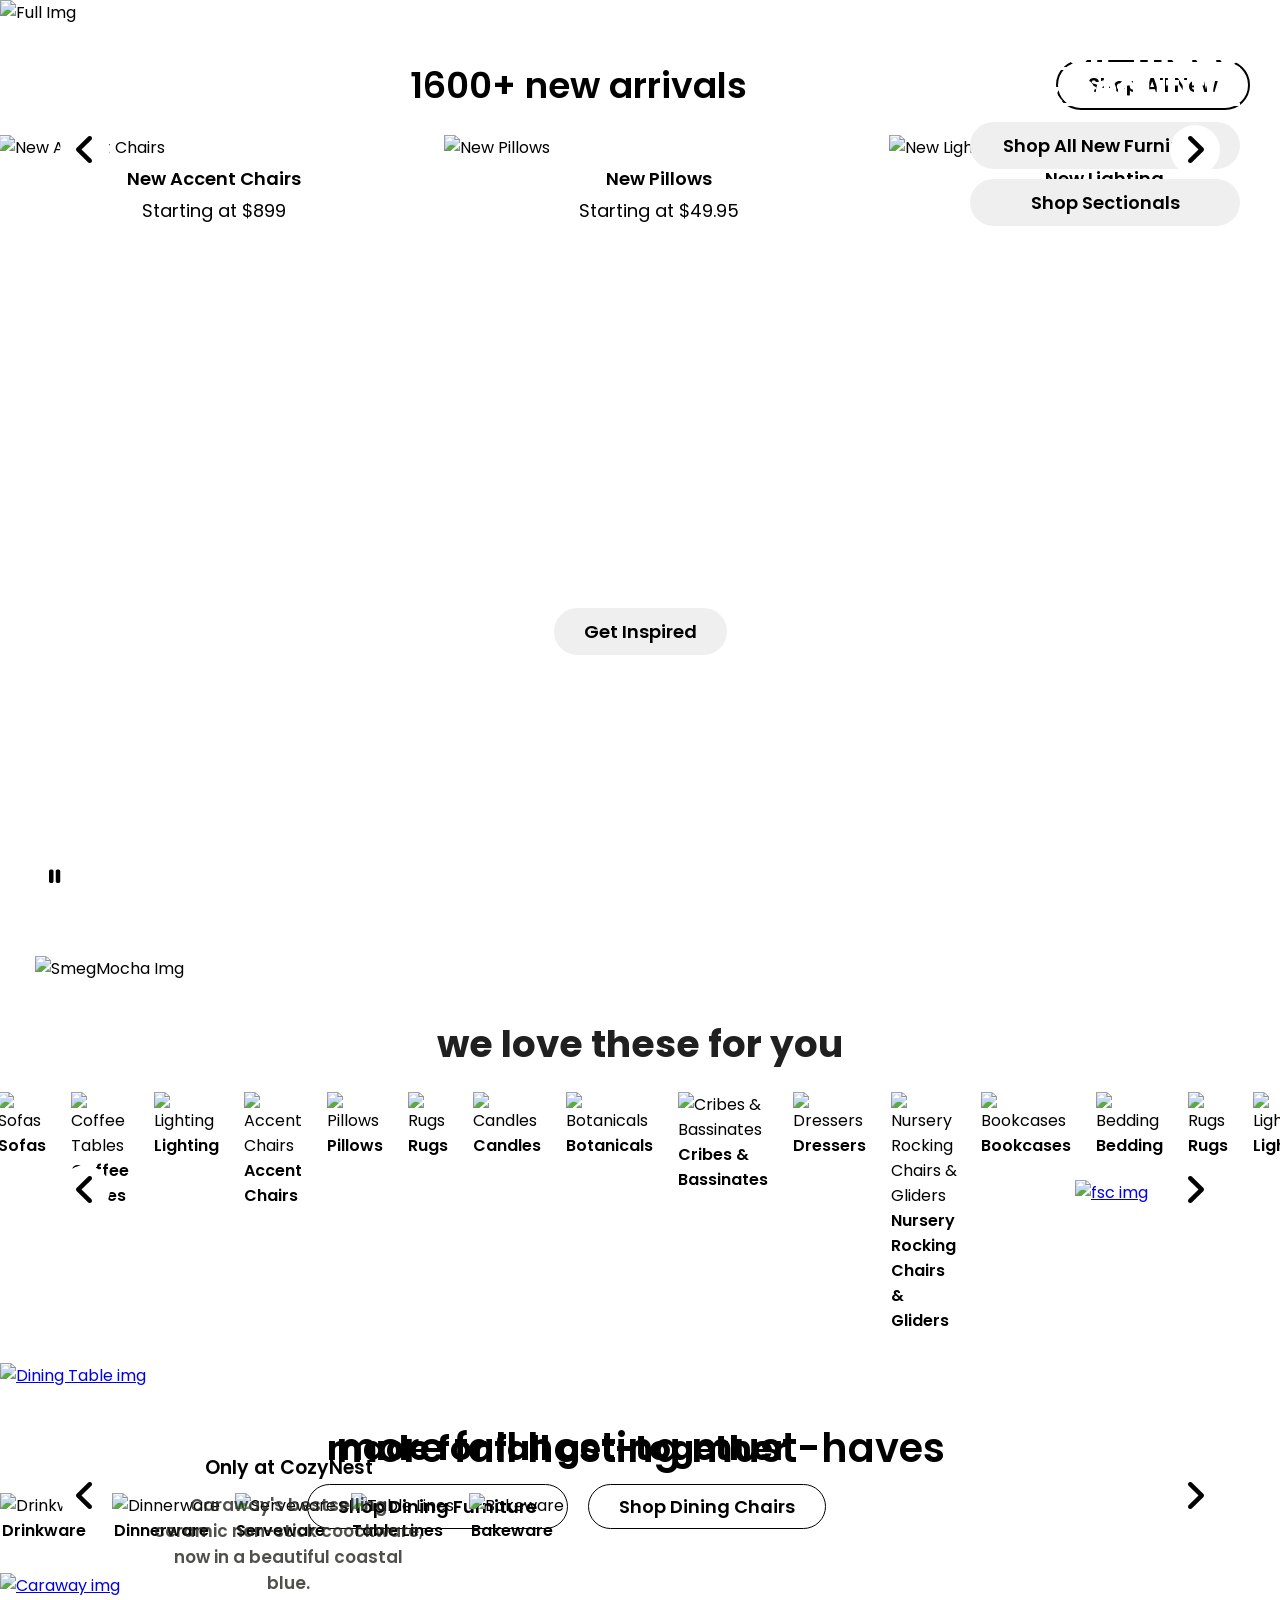
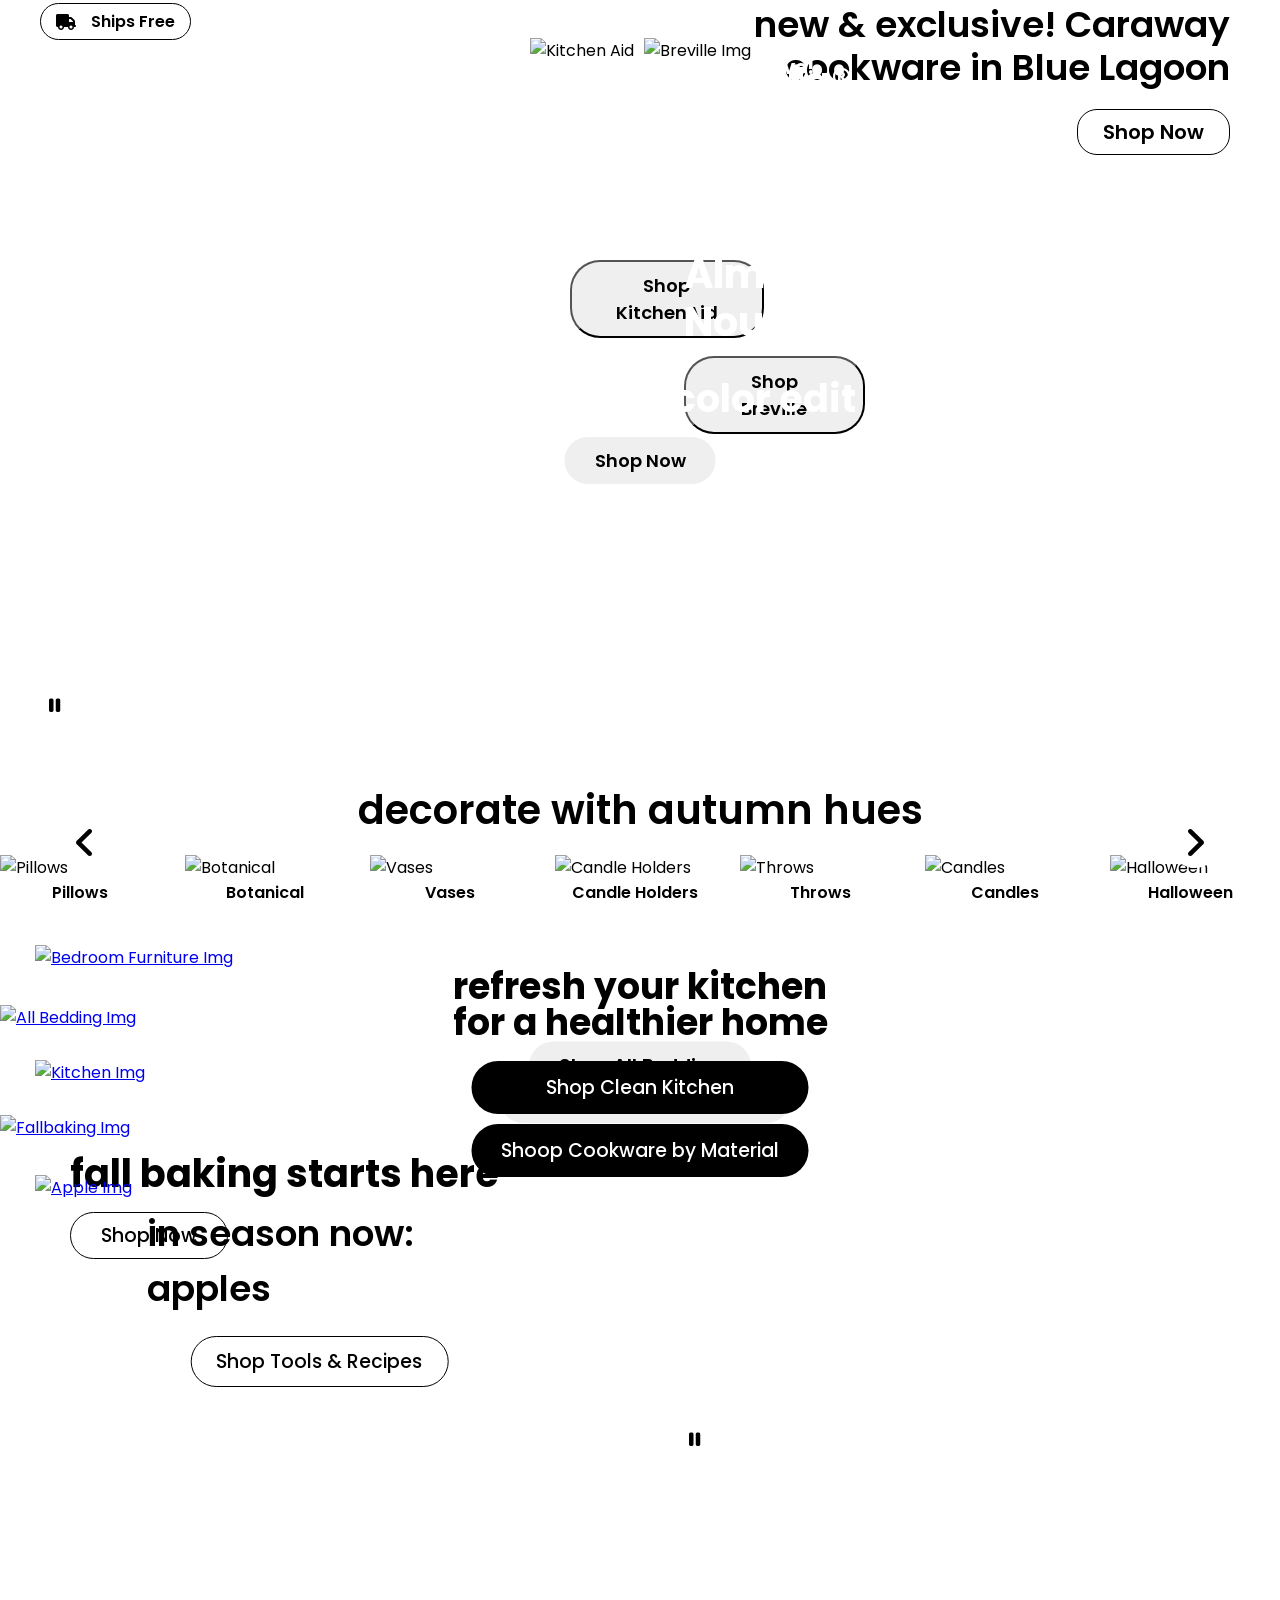
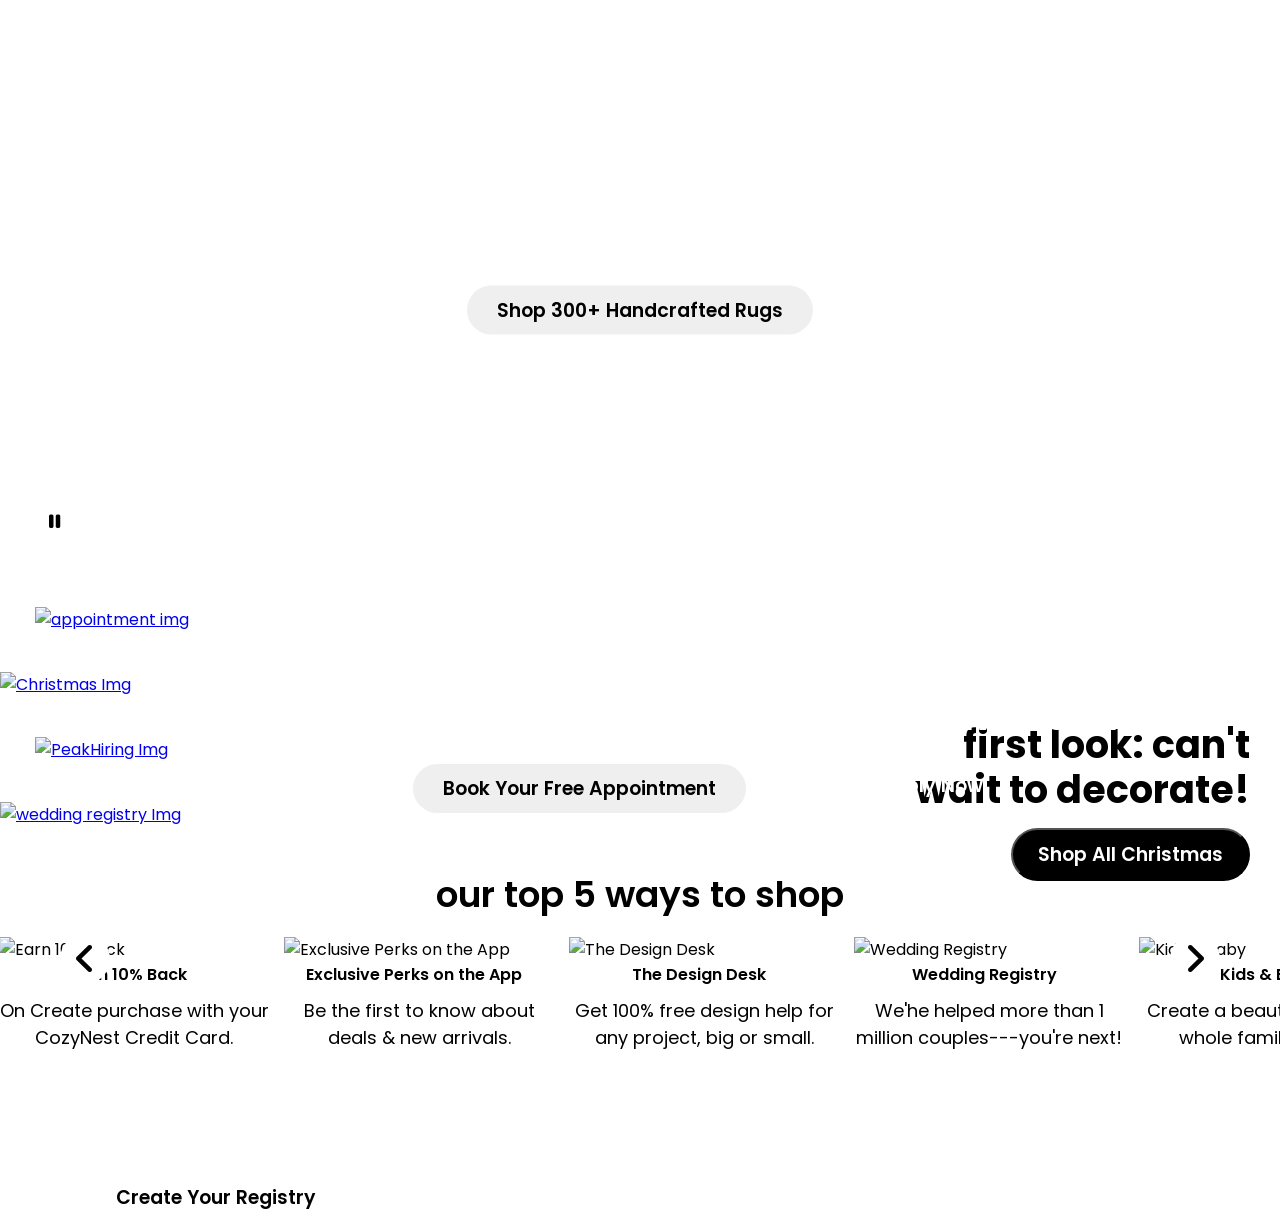
==== commit 7ec41fbc: "code" ====
--- a/index.html
+++ b/index.html
@@ -280,7 +280,7 @@
         <!-- fall color video start -->
         <section class="fall-video">
             <a href="#">
-                <video class="fall-video" width="100%" playsinline autoplay muted loop>
+                <video class="fall-video" width="100%"  playsinline autoplay muted loop>
                     <source src="../Utilities/videos/FallColorEditVideo_Final.mp4" type="video/mp4">
                 </video>
             </a>
--- a/CSS/style.css
+++ b/CSS/style.css
@@ -1226,6 +1226,736 @@
  
   .img-monterey > p > a ,.arrivals-head > button ,.img-btn > button,.img-btn ,.arrivals-head > p ,.together-up-content > div > button ,.img-monterey > h3,
 .new-exclusive > p ,.new-exclusive > h3{
+    display: none;
+  }
+  .kitchenAid-breville > div:nth-child(1) > div > button, .kitchenAid-breville > div:nth-child(2) > div > button{
+    display: none;
+  }
+  .full-img > .img_btns_container > a {
+    color: #ffffff;
+    font-size: 0px;
+    font-weight: bold;
+    text-align: right;
+    line-height: 1;
+    margin-bottom: 5px;
+}
+.full-img > img{
+  height: 300px;
+}
+.smeg-mocha > img {
+    object-fit:fill;
+    height: 262px;
+}
+.smeg-mocha-heading {
+    position: absolute;
+    top: 100px;
+    left: 98px;
+    line-height: 1.5;
+}
+    .smeg-mocha-heading > h1 {
+        font-size: 15px !important;
+    }
+.get-together > a > img {
+    width: 100%;
+    height: 350px;
+    object-fit: cover;
+}
+.together-bottom-content {
+    bottom: 187px;
+    right: 24px;
+}
+.full-img > .img_btns_container > button {
+    width:165px;
+    padding: 10px;
+    font-size: 10px;
+}
+    .full-img > .img_btns_container {
+        right: 70px;
+        top: 15px !important;
+        gap:6px !important;
+    }
+    .caraway-container > div:nth-child(3) > button {
+    padding: 7px 25px;
+    font-size: 15px;
+}
+
+    .caraway-container > a > img {
+    width: 100%;
+    height: 263px;
+    object-fit:cover;
+}
+.arrivals-head {
+    width: 100%;
+    height:20px;
+    padding-right: 30px;
+}
+.arrival-arrow > .fa-angle-left, .hero-arrow > .fa-angle-left, .arrival-arrow > .fa-angle-right, .hero-arrow > .fa-angle-right,.together-up-content > h1,.caraway-container > div:nth-child(4) > p:nth-child(1),.caraway-container > div:nth-child(3) > p,.caraway-container > div:nth-child(2),.autumn-arrow > .fa-angle-left, .autumn-arrow > .fa-angle-right,.kitchen-cookware > div > h1 ,.appointment-section > div > button,.wedding-registry-section > div > div:nth-child(2) > button,.shopping-arrow > .fa-angle-left, .shopping-arrow > .fa-angle-right{
+    display: none;
+}
+.arrival-items > img {
+    width: 180px;
+    transition: all 0.3s ease;
+}
+.heroCard-items > div > img{
+   width: 180px;
+}
+.arrival-items > p {
+    font-size: 14px;
+}
+.arrival-items > h3 {
+    font-weight: 550;
+    font-size: 14px;
+}
+
+.videos-btn > button {
+        padding: 8px 30px;
+        font-size: 13px !important
+        ;
+    }
+.smeg-mocha-heading > h1 {
+    font-size: 12px;
+    font-weight: 600;
+}
+.smeg-mocha-heading > button {
+    margin-top: 13px;
+    padding: 6px 25px;
+    font-size: 12px;
+}
+h1{
+  font-size:20px;
+}
+.hero-card-head {
+    font-size: 13px !important;
+}
+.smeg-mocha {
+    padding: 30px;
+}
+.together-bottom-content > div p:nth-child(2) {
+    width: 250px;
+    font-size: 13px;
+}
+.hosting-heading > p {
+    font-size: 19px;
+    text-align: center;
+}
+.get-together {
+    padding-bottom:30px;
+}
+    .kitchenAid-breville {
+        width: 100%;
+        display: grid;
+        padding: 12px 30px;
+        margin: 60px 0px;
+        gap: 20px;
+    }
+.kitchenAid-breville > div:nth-child(1) > div > h1, .kitchenAid-breville > div:nth-child(2) > div > h1 {
+    font-size:20px !important;
+    line-height: 1.2;
+    margin-bottom:0px;
+}
+    .bedroom-heading > button {
+        padding: 12px 12px;
+        font-size: 11px;
+    }
+
+.bedroom-heading > h1 {
+        font-size: 20px !important;
+        line-height: 1;
+        margin-bottom: 15px;
+    }
+
+.bedroom-heading {
+    top: 32px;
+    left:25%;
+}
+.bedroom-furniture-section > a > img {
+    width: 100%;
+    height: 320px;
+    object-fit: fill;
+}
+.bedroom-furniture-section {
+    width: 100%;
+    padding: 10px 14px;
+    margin-bottom: 25px;
+    position: relative;
+}
+.kitchenAid-breville > div:nth-child(2) > div:nth-child(3) {
+   display: none;
+}
+.autumn-heading > p {
+    font-size: 20px;
+    font-weight: 550;
+}
+.autumn-content > div > img {
+    width:150px;
+}
+.bedroom-heading > h1 {
+    font-size: 10px;
+    line-height: 1;
+    margin-bottom: 15px;
+}
+
+.bedroom-heading > button {
+    padding: 13px 19px !important;
+    font-size: 10px;
+}
+.all-bedding > div > h1 {
+    font-size: 15px;
+}
+.all-bedding > div > button {
+        padding: 13px 30px;
+        font-size: 11px;
+    }
+
+    .all-bedding > a > img {
+    width: 100%;
+    height: 350px;
+}
+.all-bedding > div {
+    position: absolute;
+    left: 50%;
+    top: 21%;
+    gap: 10px;
+}
+.kitchen-cookware > div > div > button {
+    width: 92%;
+    padding: 14px 14px;
+    font-size: 8px;
+    font-weight: 500;
+}
+.kitchen-cookware > a > img {
+    width: 100%;
+    height: 350px;
+    object-fit: fill;
+}
+.kitchen-cookware {
+    width: 100%;
+    padding: 30px 18px;
+
+}
+.fall-baking > a > img {
+    width: 100%;
+    height: 331px;
+}
+.fall-baking > div > h1 {
+    font-size: 22px;
+    margin-bottom: 10px;
+}
+    .fall-baking > div {
+        top: 30px;
+        left: 33px !important;
+}
+.fall-baking > div > button {
+    font-size: 14px;
+}
+.tool-recipe {
+    width: 100%;
+    padding: 35px 7px;
+}
+.appointment-section {
+    width: 100%;
+    padding: 40px 15px;
+}
+.appointment-section > a > img {
+    width: 100%;
+    height: 350px;
+}
+    .appointment-section > div {
+        top: 14%;
+        font-size: 16px;
+        left: 20%;
+    }
+    .christmas-section > a > img {
+    width: 100%;
+    height: 350px;
+
+
+    }
+
+
+.rugs-video > div:nth-child(3) > h1 {
+    font-size: 14px;
+}
+.rugs-video > div:nth-child(3) > button {
+    padding: 13px 8px !important;
+    margin-top: 19px;
+    font-size: 9px  !important;
+}
+.appointment-section > div {
+    position: absolute;
+    top:19%;
+    left:20%;
+}
+.appointment-section > div > h1 {
+    font-size: 13px;
+    margin:6px 0px;
+}
+
+.christmas-section > div > h1 {
+    font-size: 20px;
+    text-align: center;
+    line-height: 1.2;
+}
+.christmas-section > div > button {
+            padding: 10px 29px;
+        font-size:9px;
+}
+
+.christmas-section > div {
+    right:80px !important;
+    top: 30px;
+}
+.holiday-section > div > h1 {
+    font-size: 20px;
+}
+.holiday-section > a > img {
+    width: 100%;
+    height: 244px;
+    object-fit:fill;
+}
+.holiday-section {
+    width: 100%;
+    padding: 20px 15px;
+}
+.holiday-section > div {
+        position: absolute;
+        top: 52%;
+        left: 19px;
+    }
+.wedding-registry-section > a > img {
+    height: 300px;
+    object-fit: cover;
+}
+
+.holiday-section > div > button {
+    padding: 7px 14px;
+    font-size: 15px;
+    font-weight: 550;
+    color: white;
+    border-radius: 30px;
+    border: 1px solid white;
+    background-color: transparent;
+    cursor: pointer;
+    gap: 0px !important;
+}
+.wedding-registry-section > div > div:nth-child(1) > h1
+ {
+    font-size:10px;
+}
+.wedding-registry-section > div > div:nth-child(2) > h2 {
+    font-size: 18px;
+}
+.wedding-registry-section > div {
+    top: 6%;
+    left: 25%;
+   
+}
+.shopping-ways-heading > h1 {
+    font-size: 23px;
+}
+.shopping-ways {
+    padding: 4px 0;
+
+}
+.tool-recipe-left > div > button {
+    padding:0px 35px;
+    font-size: 9px;
+
+}
+.tool-recipe-left > div > h1 {
+    font-size: 12px;
+    font-weight: 600;
+}
+.shopping-card-mainDiv > img {
+    width: 241px;
+}
+.shopping-ways-card-container {
+
+    justify-content: center;
+}
+element.style {
+    font-size: 12px !important;
+}
+    .caraway-container > div:nth-child(4) {
+        position: absolute;
+        bottom: 40%;
+        left: 8%;
+    }
+.caraway-container > div:nth-child(3) {
+        right:97px !important;
+    }
+}
+
+@media (min-width:321px) and (max-width:380px){
+    .img-monterey > p > a ,.arrivals-head > button ,.img-btn > button,.img-btn ,.arrivals-head > p ,.together-up-content > div > button ,.img-monterey > h3,
+.new-exclusive > p ,.new-exclusive > h3{
+    display: none;
+  }
+  .kitchenAid-breville > div:nth-child(1) > div > button, .kitchenAid-breville > div:nth-child(2) > div > button{
+    display: none;
+  }
+  .full-img > .img_btns_container > a {
+    color: #ffffff;
+    font-size: 0px;
+    font-weight: bold;
+    text-align: right;
+    line-height: 1;
+    margin-bottom: 5px;
+}
+.full-img > img {
+  height: 356px;
+}
+.smeg-mocha > img {
+        object-fit: fill;
+        height: 327px;
+    }
+.smeg-mocha-heading {
+    position: absolute;
+    top: 100px;
+    left: 98px;
+    line-height: 1.5;
+}
+    .smeg-mocha-heading > h1 {
+        font-size: 15px !important;
+    }
+ .get-together > a > img {
+        width: 100% !important;
+        height: 391px !important;
+        object-fit: cover !important;
+    }
+        .together-bottom-content {
+        right: 55px;
+        top: -30px !important;
+    }
+.together-bottom-content {
+    bottom: 187px;
+    right: 24px;
+}
+.full-img > .img_btns_container > button {
+    width:165px;
+    padding: 10px;
+    font-size: 10px;
+}
+    .full-img > .img_btns_container {
+        right: 70px;
+        top: 15px !important;
+        gap:6px !important;
+    }
+    .caraway-container > div:nth-child(3) > button {
+    padding: 7px 25px;
+    font-size: 15px;
+}
+    .caraway-container > a > img {
+        width: 100%;
+        height: 896px !important;
+        object-fit: fill;
+    }
+.arrivals-head {
+    width: 100%;
+    height:20px;
+    padding-right: 30px;
+}
+.arrival-arrow > .fa-angle-left, .hero-arrow > .fa-angle-left, .arrival-arrow > .fa-angle-right, .hero-arrow > .fa-angle-right,.together-up-content > h1,.caraway-container > div:nth-child(4) > p:nth-child(1),.caraway-container > div:nth-child(3) > p,.caraway-container > div:nth-child(2),.autumn-arrow > .fa-angle-left, .autumn-arrow > .fa-angle-right,.kitchen-cookware > div > h1 ,.appointment-section > div > button,.wedding-registry-section > div > div:nth-child(2) > button,.shopping-arrow > .fa-angle-left, .shopping-arrow > .fa-angle-right{
+    display: none;
+}
+.arrival-items > img {
+    width: 180px;
+    transition: all 0.3s ease;
+}
+.heroCard-items > div > img{
+   width: 180px;
+}
+.arrival-items > p {
+    font-size: 14px;
+}
+.arrival-items > h3 {
+    font-weight: 550;
+    font-size: 14px;
+}
+
+.videos-btn > button {
+        padding: 8px 30px;
+        font-size: 13px !important
+        ;
+    }
+.smeg-mocha-heading > h1 {
+    font-size: 12px;
+    font-weight: 600;
+}
+.smeg-mocha-heading > button {
+    margin-top: 13px;
+    padding: 6px 25px;
+    font-size: 12px;
+}
+h1{
+  font-size:20px;
+}
+.hero-card-head {
+    font-size: 13px !important;
+}
+.smeg-mocha {
+    padding: 30px;
+}
+.together-bottom-content > div p:nth-child(2) {
+    width: 250px;
+    font-size: 13px;
+}
+.hosting-heading > p {
+    font-size: 19px;
+    text-align: center;
+}
+.get-together {
+    padding-bottom:30px;
+}
+    .kitchenAid-breville {
+        width: 100%;
+        display: grid;
+        padding: 12px 30px;
+        margin: 60px 0px;
+        gap: 20px;
+    }
+.kitchenAid-breville > div:nth-child(1) > div > h1, .kitchenAid-breville > div:nth-child(2) > div > h1 {
+    font-size:20px !important;
+    line-height: 1.2;
+    margin-bottom:0px;
+}
+    .bedroom-heading > button {
+        padding: 12px 12px;
+        font-size: 11px;
+    }
+
+.bedroom-heading > h1 {
+        font-size: 20px !important;
+        line-height: 1;
+        margin-bottom: 15px;
+    }
+
+.bedroom-heading {
+    top: 32px;
+    left:25%;
+}
+.bedroom-furniture-section > a > img {
+    width: 100%;
+    height: 320px;
+    object-fit: fill;
+}
+.bedroom-furniture-section {
+    width: 100%;
+    padding: 10px 14px;
+    margin-bottom: 25px;
+    position: relative;
+}
+.kitchenAid-breville > div:nth-child(2) > div:nth-child(3) {
+   display: none;
+}
+.autumn-heading > p {
+    font-size: 20px;
+    font-weight: 550;
+}
+.autumn-content > div > img {
+    width:150px;
+}
+.bedroom-heading > h1 {
+    font-size: 10px;
+    line-height: 1;
+    margin-bottom: 15px;
+}
+
+.bedroom-heading > button {
+    padding: 13px 19px !important;
+    font-size: 10px;
+}
+.all-bedding > div > h1 {
+    font-size: 15px;
+}
+.all-bedding > div > button {
+        padding: 13px 30px;
+        font-size: 11px;
+    }
+
+    .all-bedding > a > img {
+    width: 100%;
+    height: 350px;
+}
+.all-bedding > div {
+    position: absolute;
+    left: 50%;
+    top: 21%;
+    gap: 10px;
+}
+.kitchen-cookware > div > div > button {
+    width: 92%;
+    padding: 14px 14px;
+    font-size: 8px;
+    font-weight: 500;
+}
+.kitchen-cookware > a > img {
+    width: 100%;
+    height: 350px;
+    object-fit: fill;
+}
+.kitchen-cookware {
+    width: 100%;
+    padding: 30px 18px;
+
+}
+.fall-baking > a > img {
+    width: 100%;
+    height: 331px;
+}
+.fall-baking > div > h1 {
+    font-size: 22px;
+    margin-bottom: 10px;
+}
+    .fall-baking > div {
+        top: 30px;
+        left: 33px !important;
+}
+.fall-baking > div > button {
+    font-size: 14px;
+}
+.tool-recipe {
+    width: 100%;
+    padding: 35px 7px;
+}
+.appointment-section {
+    width: 100%;
+    padding: 40px 15px;
+}
+.appointment-section > a > img {
+    width: 100%;
+    height: 350px;
+}
+    .appointment-section > div {
+        top: 14%;
+        font-size: 16px;
+        left: 20%;
+    }
+    .christmas-section > a > img {
+    width: 100%;
+    height: 350px;
+
+
+    }
+
+
+.rugs-video > div:nth-child(3) > h1 {
+    font-size: 14px;
+}
+.rugs-video > div:nth-child(3) > button {
+    padding: 13px 8px !important;
+    margin-top: 19px;
+    font-size: 9px  !important;
+}
+.appointment-section > div {
+    position: absolute;
+    top:19%;
+    left:20%;
+}
+.appointment-section > div > h1 {
+    font-size: 13px;
+    margin:6px 0px;
+}
+
+.christmas-section > div > h1 {
+    font-size: 20px;
+    text-align: center;
+    line-height: 1.2;
+}
+.christmas-section > div > button {
+            padding: 10px 29px;
+        font-size:9px;
+}
+
+.christmas-section > div {
+    right:80px !important;
+    top: 30px;
+}
+.holiday-section > div > h1 {
+    font-size: 20px;
+}
+.holiday-section > a > img {
+    width: 100%;
+    height: 244px;
+    object-fit:fill;
+}
+.holiday-section {
+    width: 100%;
+    padding: 20px 15px;
+}
+.holiday-section > div {
+        position: absolute;
+        top: 52%;
+        left: 19px;
+    }
+.wedding-registry-section > a > img {
+    height: 300px;
+    object-fit: cover;
+}
+
+.holiday-section > div > button {
+    padding: 7px 14px;
+    font-size: 15px;
+    font-weight: 550;
+    color: white;
+    border-radius: 30px;
+    border: 1px solid white;
+    background-color: transparent;
+    cursor: pointer;
+    gap: 0px !important;
+}
+.wedding-registry-section > div > div:nth-child(1) > h1
+ {
+    font-size:10px;
+}
+.wedding-registry-section > div > div:nth-child(2) > h2 {
+    font-size: 18px;
+}
+.wedding-registry-section > div {
+    top: 6%;
+    left: 25%;
+   
+}
+.shopping-ways-heading > h1 {
+    font-size: 23px;
+}
+.shopping-ways {
+    padding: 4px 0;
+
+}
+.tool-recipe-left > div > button {
+    padding:0px 35px;
+    font-size: 9px;
+
+}
+.tool-recipe-left > div > h1 {
+    font-size: 12px;
+    font-weight: 600;
+}
+.shopping-card-mainDiv > img {
+    width: 241px;
+}
+.shopping-ways-card-container {
+
+    justify-content: center;
+}
+element.style {
+    font-size: 12px !important;
+}
+    .caraway-container > div:nth-child(4) {
+        position: absolute;
+        bottom: 40%;
+        left: 8%;
+    }
+.caraway-container > div:nth-child(3) {
+        right:97px !important;
+    }
+    
+} 
+
+@media (max-width: 420px){
+  .img-monterey > p > a ,.arrivals-head > button ,.img-btn > button,.img-btn ,.arrivals-head > p ,.together-up-content > div > button ,.img-monterey > h3,
+.new-exclusive > h3{
     display: none;
   }
  .kitchenAid-breville > div:nth-child(1) > div > button, .kitchenAid-breville > div:nth-child(2) > div > button{
@@ -1246,15 +1976,16 @@
     font-size: 10px;
 }
 .full-img > .img_btns_container {
-     right:80px;
-    top: 35px;
-    gap: 10px;
-}
+        right:100px !important;
+        top: 6px !important;
+        gap: 10px;
+    }
 .arrivals-head {
     width: 100%;
     height:20px;
     padding-right: 30px;
 }
+
 .arrival-arrow > .fa-angle-left, .hero-arrow > .fa-angle-left, .arrival-arrow > .fa-angle-right, .hero-arrow > .fa-angle-right,.together-up-content > h1,.caraway-container > div:nth-child(4) > p:nth-child(1),.caraway-container > div:nth-child(3) > p,.caraway-container > div:nth-child(2),.autumn-arrow > .fa-angle-left, .autumn-arrow > .fa-angle-right,.kitchen-cookware > div > h1 ,.appointment-section > div > button,.wedding-registry-section > div > div:nth-child(2) > button,.shopping-arrow > .fa-angle-left, .shopping-arrow > .fa-angle-right{
     display: none;
 }
@@ -1272,6 +2003,9 @@
     font-weight: 550;
     font-size: 14px;
 }
+h1{
+  font-size: 19px;
+}
 .videos-btn > h1 {
     font-size: 13px;
 }
@@ -1279,10 +2013,24 @@
     padding: 8px 30px;
     font-size: 16px;
 }
-.smeg-mocha-heading > h1 {
-    font-size: 12px;
-    font-weight: 600;
-}
+    .smeg-mocha-heading > h1 {
+        font-size: 16px;
+        font-weight: 600;
+    }
+.smeg-mocha-heading {
+    position: absolute;
+    top: 62px;
+    left:122px;
+    line-height: 1;
+    color: white;
+}
+.new-exclusive > p {
+    display: none;
+
+}
+.smeg-mocha {
+        padding: 19px;
+    }
 .smeg-mocha-heading > button {
     margin-top: 13px;
     padding: 6px 25px;
@@ -1291,9 +2039,7 @@
 .hero-card-head {
     font-size: 13px !important;
 }
-.smeg-mocha {
-    padding: 30px;
-}
+
 .together-bottom-content > div p:nth-child(2) {
     width: 250px;
     font-size: 13px;
@@ -1306,16 +2052,24 @@
     padding-bottom:30px;
 }
 .kitchenAid-breville {
-    width: 100%;
     padding: 12px 30px;
     gap: 20px;
 }
+.bedroom-furniture-section {
+    width: 100%;
+    padding: 10px 16px;
+    margin-bottom: 20px;
+}
 .kitchenAid-breville > div:nth-child(1) > div > h1, .kitchenAid-breville > div:nth-child(2) > div > h1 {
-    font-size: 10px;
+    font-size:15px;
     line-height: 1.2;
     margin-bottom:0px;
 }
-
+.bedroom-furniture-section > a > img {
+        width: 100%;
+        height: 390px;
+        object-fit: fill;
+    }
 .kitchenAid-breville > div:nth-child(2) > div:nth-child(3) {
     left: 20px;
     width: 60px;
@@ -1329,21 +2083,83 @@
     width:150px;
 }
 .bedroom-heading > h1 {
-    font-size: 10px;
+    font-size:19px;
     line-height: 1;
     margin-bottom: 15px;
 }
 
-.bedroom-heading > button {
-    padding: 14px 4px;
-    font-size: 10px;
-}
+    .bedroom-heading > button {
+        padding: 51px -1px;
+        font-size: 10px;
+}
+    .bedroom-heading {
+    position: absolute;
+    top: 45px;
+    left: 27%;
+}
+    .all-bedding > a > img {
+        width: 100%;
+        height: 413px;
+    }
 .all-bedding > div > h1 {
-    font-size: 15px;
+    font-size: 18px;
 }
 .all-bedding > div > button {
-    padding: 14px 18px;
-    font-size: 11px;
+        padding: 14px 38px;
+        font-size: 11px;
+    }
+
+.all-bedding > div {
+    position: absolute;
+    left: 50%;
+    top: 25%;
+}
+.together-bottom-content {
+    right: 55px;
+  
+}
+.kitchen-cookware {
+    width: 100%;
+    padding: 25px 19px;
+}
+.kitchen-cookware > a > img {
+        height: 368px;
+    }
+
+.caraway-container > a > img {
+    width: 100%;
+    height: 380px !important;
+    object-fit: fill;
+}
+    .fall-baking > a > img {
+        width: 100%;
+        height: 379px;
+    }
+.appointment-section {
+    width: 100%;
+    padding: 20px 22px;
+    position: relative;
+}
+    .christmas-section > a > img {
+        width: 100%;
+        height: 405px;
+    }
+.holiday-section {
+    width: 100%;
+    padding: 20px 13px;
+}
+.holiday-section > a > img {
+    width: 100%;
+    height: 180px;
+}
+
+    .caraway-container > div:nth-child(4) {
+        bottom: 59%;
+        left: 12%;
+    }
+.caraway-container > div:nth-child(3) > button {
+    padding: 6px 34px;
+    font-size: 16px;
 }
 .kitchen-cookware > div > div > button {
     width: 92%;
@@ -1352,460 +2168,25 @@
     font-weight: 500;
   
 }
-.fall-baking > div > h1 {
-    font-size: 22px;
-    margin-bottom: 10px;
-}
-.fall-baking > div {
-    position: absolute;
-    top: 30px;
-    left: 32px;
-}
-.rugs-video > div:nth-child(3) > h1 {
-    font-size: 14px;
-}
-.rugs-video > div:nth-child(3) > button {
-    padding: 13px 8px !important;
-    margin-top: 19px;
-    font-size: 9px  !important;
-}
-.appointment-section > div {
-    position: absolute;
-    top:19%;
-    left:20%;
-}
-.appointment-section > div > h1 {
-    font-size: 13px;
-    margin:6px 0px;
-}
-
-.christmas-section > div > h1 {
-    font-size: 20px;
-    text-align: center;
-    line-height: 1.2;
-}
-.christmas-section > div > button {
-    padding: 10px 23px;
-    font-size: 14px;
-}
-
-.christmas-section > div {
-    right: 70px;
-    top: 30px;
-    display: flex;
-    justify-content: center;
-}
-.holiday-section > div > h1 {
-    font-size: 20px;
-}
-
-.holiday-section > div > button {
-    padding: 7px 14px;
+.caraway-container > div:nth-child(4) > p:nth-child(2) {
+    margin-top: 10px;
     font-size: 15px;
-    font-weight: 550;
-    color: white;
-    border-radius: 30px;
-    border: 1px solid white;
-    background-color: transparent;
-    cursor: pointer;
-    gap: 0px !important;
-}
-.wedding-registry-section > div > div:nth-child(1) > h1
- {
-    font-size:10px;
-}
-.wedding-registry-section > div > div:nth-child(2) > h2 {
-    font-size: 18px;
-}
-.wedding-registry-section > div {
-    top: 6%;
-    left: 25%;
-   
-}
-.shopping-ways-heading > h1 {
-    font-size: 23px;
-}
-.shopping-ways {
-    padding: 4px 0;
-
-}
-.tool-recipe-left > div > button {
-    padding:0px 35px;
-    font-size: 9px;
-
-}
-.tool-recipe-left > div > h1 {
-    font-size: 12px;
-    font-weight: 600;
-}
-.shopping-card-mainDiv > img {
-    width: 241px;
-}
-.shopping-ways-card-container {
-
-    justify-content: center;
-}
-element.style {
-
-    font-size: 17px;
-}
-
-}
-
-@media (min-width:321px) and (max-width:380px){
-    .img-monterey > p > a ,.arrivals-head > button ,.img-btn > button,.img-btn ,.arrivals-head > p ,.together-up-content > div > button ,.img-monterey > h3,
-.new-exclusive > p ,.new-exclusive > h3{
-    display: none !important;
-  }
- .kitchenAid-breville > div:nth-child(1) > div > button, .kitchenAid-breville > div:nth-child(2) > div > button{
-    display: none !important;
-  }
-  .full-img > .img_btns_container > a {
-    color: #ffffff;
-    font-size: 0px !important;
-    font-weight: bold !important;
-    text-align: right !important;
-    line-height: 1 !important;
-    margin-bottom: 5px !important;
-}
-
-.full-img > .img_btns_container > button {
-    width:165px !important;
-    padding: 10px !important;
-    font-size: 10px !important;
-}
-.full-img > .img_btns_container {
-     right:80px !important;
-    top: 35px !important;
-    gap: 10px !important;
-}
-.arrivals-head {
-    width: 100% !important;
-    height:20px !important;
-    padding-right: 30px !important;
-}
-.arrival-arrow > .fa-angle-left, .hero-arrow > .fa-angle-left, .arrival-arrow > .fa-angle-right, .hero-arrow > .fa-angle-right,.together-up-content > h1,.caraway-container > div:nth-child(4) > p:nth-child(1),.caraway-container > div:nth-child(3) > p,.caraway-container > div:nth-child(2),.autumn-arrow > .fa-angle-left, .autumn-arrow > .fa-angle-right,.kitchen-cookware > div > h1 ,.appointment-section > div > button,.wedding-registry-section > div > div:nth-child(2) > button,.shopping-arrow > .fa-angle-left, .shopping-arrow > .fa-angle-right{
-    display: none !important;
-}
-.arrival-items > img {
-    width: 180px !important;
-    transition: all 0.3s ease !important;
-}
-.heroCard-items > div > img{
-   width: 180px !important;
-}
-.arrival-items > p {
-    font-size: 14px !important;
-}
-.arrival-items > h3 {
-    font-weight: 550 !important;
-    font-size: 14px !important;
-}
-.videos-btn > h1 {
-    font-size: 13px !important;
-}
-.videos-btn > button {
-    padding: 8px 30px !important;
-    font-size: 16px !important;
-}
-.smeg-mocha-heading > h1 {
-    font-size: 12px !important;
-    font-weight: 600 !important;
-}
-.smeg-mocha-heading > button {
-    margin-top: 13px !important;
-    padding: 6px 25px !important;
-    font-size: 12px !important;
-}
-.hero-card-head {
-    font-size: 13px !important;
-}
-.smeg-mocha {
-    padding: 30px !important;
-}
-.together-bottom-content > div p:nth-child(2) {
-    width: 250px !important;
-    font-size: 13px !important;
-}
-.hosting-heading > p {
-    font-size: 19px !important;
-    text-align: center !important;
-}
-.get-together {
-    padding-bottom:30px !important;
-}
-.kitchenAid-breville {
-    width: 100% !important;
-    padding: 12px 30px !important;
-    gap: 20px !important;
-}
-.kitchenAid-breville > div:nth-child(1) > div > h1, .kitchenAid-breville > div:nth-child(2) > div > h1 {
-    font-size: 10px !important;
-    line-height: 1.2 !important;
-    margin-bottom:0px !important;
-}
-
-.kitchenAid-breville > div:nth-child(2) > div:nth-child(3) {
-    left: 20px !important;
-    width: 60px !important;
-    font-size: 10px !important;
-}
-.autumn-heading > p {
-    font-size: 20px !important;
-    font-weight: 550 !important;
-}
-.autumn-content > div > img {
-    width:150px !important;
-}
-.bedroom-heading > h1 {
-    font-size: 10px !important;
-    line-height: 1 !important;
-    margin-bottom: 15px !important;
-}
-
-.bedroom-heading > button {
-    padding: 14px 4px !important;
-    font-size: 10px !important;
-}
-.all-bedding > div > h1 {
-    font-size: 15px !important;
-}
-.all-bedding > div > button {
-    padding: 14px 18px !important;
-    font-size: 11px !important;
-}
-.kitchen-cookware > div > div > button {
-    width: 92% !important;
-    padding: 14px 14px !important;
-    font-size: 8px !important;
-    font-weight: 500 !important;
-  
-}
-.fall-baking > div > h1 {
-    font-size: 22px !important;
-    margin-bottom: 10px !important;
-}
-.fall-baking > div {
-    position: absolute !important;
-    top: 30px !important;
-    left: 32px !important;
-}
-.rugs-video > div:nth-child(3) > h1 {
-    font-size: 14px !important;
-}
-.rugs-video > div:nth-child(3) > button {
-    padding: 13px 8px !important;
-    margin-top: 19px !important;
-    font-size: 9px  !important;
-}
-.appointment-section > div {
-    position: absolute !important;
-    top:19% !important;
-    left:20% !important;
-}
-.appointment-section > div > h1 {
-    font-size: 13px !important;
-    margin:6px 0px !important;
-}
-
-.christmas-section > div > h1 {
-    font-size: 20px!important;
-    text-align: center !important;
-    line-height: 1.2;
-}
-.christmas-section > div > button {
-    padding: 10px 23px !important;
-  font-size: 14px !important;
-}
-
-.christmas-section > div {
-    right: 70px !important;
-    top: 30px !important;
-    display: flex !important;
-    justify-content: center !important;
-}
-.holiday-section > div > h1 {
-    font-size: 20px !important;
-}
-
-.holiday-section > div > button {
-    padding: 7px 14px !important;
-    font-size: 15px !important;
-    background-color: transparent !important;
-    cursor: pointer !important;
-    gap: 0px !important;
-}
-.wedding-registry-section > div > div:nth-child(1) > h1
- {
-    font-size:10px !important;
-}
-.wedding-registry-section > div > div:nth-child(2) > h2 {
-    font-size: 18px !important;
-}
-.wedding-registry-section > div {
-    top: 6% !important;
-    left: 25% !important;
-   
-}
-.shopping-ways-heading > h1 {
-    font-size: 23px !important;
-}
-.shopping-ways {
-    padding: 4px 0 !important;
-
-}
-.tool-recipe-left > div > button {
-    padding:0px 35px !important;
-    font-size: 9px !important;
-
-}
-.tool-recipe-left > div > h1 {
-    font-size: 12px !important;
-    font-weight: 600 !important;
-}
-.shopping-card-mainDiv > img {
-    width: 241px !important;
-}
-.shopping-ways-card-container {
-
-    justify-content: center !important;
-}
-element.style {
-
-    font-size: 17px !important;
-}
-    
-}
-
-@media (max-width: 420px){
-  .img-monterey > p > a ,.arrivals-head > button ,.img-btn > button,.img-btn ,.arrivals-head > p ,.together-up-content > div > button ,.img-monterey > h3,
-.new-exclusive > p ,.new-exclusive > h3{
-    display: none;
-  }
- .kitchenAid-breville > div:nth-child(1) > div > button, .kitchenAid-breville > div:nth-child(2) > div > button{
-    display: none;
-  }
-  .full-img > .img_btns_container > a {
-    color: #ffffff;
-    font-size: 0px;
-    font-weight: bold;
-    text-align: right;
-    line-height: 1;
-    margin-bottom: 5px;
-}
-
-.full-img > .img_btns_container > button {
-    width:165px;
-    padding: 10px;
-    font-size: 10px;
-}
-.full-img > .img_btns_container {
-     right:80px;
-    top: 35px;
-    gap: 10px;
-}
-.arrivals-head {
-    width: 100%;
-    height:20px;
-    padding-right: 30px;
-}
-.arrival-arrow > .fa-angle-left, .hero-arrow > .fa-angle-left, .arrival-arrow > .fa-angle-right, .hero-arrow > .fa-angle-right,.together-up-content > h1,.caraway-container > div:nth-child(4) > p:nth-child(1),.caraway-container > div:nth-child(3) > p,.caraway-container > div:nth-child(2),.autumn-arrow > .fa-angle-left, .autumn-arrow > .fa-angle-right,.kitchen-cookware > div > h1 ,.appointment-section > div > button,.wedding-registry-section > div > div:nth-child(2) > button,.shopping-arrow > .fa-angle-left, .shopping-arrow > .fa-angle-right{
-    display: none;
-}
-.arrival-items > img {
-    width: 180px;
-    transition: all 0.3s ease;
-}
-.heroCard-items > div > img{
-   width: 180px;
-}
-.arrival-items > p {
-    font-size: 14px;
-}
-.arrival-items > h3 {
-    font-weight: 550;
-    font-size: 14px;
-}
-.videos-btn > h1 {
-    font-size: 13px;
-}
-.videos-btn > button {
-    padding: 8px 30px;
-    font-size: 16px;
-}
-.smeg-mocha-heading > h1 {
-    font-size: 12px;
-    font-weight: 600;
-}
-.smeg-mocha-heading > button {
-    margin-top: 13px;
-    padding: 6px 25px;
-    font-size: 12px;
-}
-.hero-card-head {
-    font-size: 13px !important;
-}
-.smeg-mocha {
-    padding: 30px;
-}
-.together-bottom-content > div p:nth-child(2) {
-    width: 250px;
-    font-size: 13px;
-}
-.hosting-heading > p {
-    font-size: 19px;
-    text-align: center;
-}
-.get-together {
-    padding-bottom:30px;
-}
-.kitchenAid-breville {
-    width: 100%;
-    padding: 12px 30px;
-    gap: 20px;
-}
-.kitchenAid-breville > div:nth-child(1) > div > h1, .kitchenAid-breville > div:nth-child(2) > div > h1 {
-    font-size: 10px;
-    line-height: 1.2;
-    margin-bottom:0px;
-}
-
-.kitchenAid-breville > div:nth-child(2) > div:nth-child(3) {
-    left: 20px;
-    width: 60px;
-    font-size: 10px;
-}
-.autumn-heading > p {
-    font-size: 20px;
-    font-weight: 550;
-}
-.autumn-content > div > img {
-    width:150px;
-}
-.bedroom-heading > h1 {
-    font-size: 10px;
-    line-height: 1;
-    margin-bottom: 15px;
-}
-
-.bedroom-heading > button {
-    padding: 14px 4px;
-    font-size: 10px;
-}
-.all-bedding > div > h1 {
-    font-size: 15px;
-}
-.all-bedding > div > button {
-    padding: 14px 18px;
-    font-size: 11px;
-}
-.kitchen-cookware > div > div > button {
-    width: 92%;
-    padding: 14px 14px;
-    font-size: 8px;
-    font-weight: 500;
-  
-}
+}
+
+.kitchenAid-breville > div > img {
+        width: 100%;
+        height: 298px;
+    }
+    .kitchenAid-breville {
+        padding: 12px 17px;
+        gap: 14px;
+    }
+    /* p{
+      display:none;
+    } */
+   p{
+    font-size:1px;
+   }
 .fall-baking > div > h1 {
     font-size: 22px;
     margin-bottom: 10px;
@@ -1854,11 +2235,16 @@
 }
 
 .holiday-section > div {
-    position: absolute;
-    top: 48%;
-    left:10px;
-    align-items: center !important;
-    gap:8px;
+        position: absolute;
+        top: 48%;
+        left: 44px;
+        align-items: center !important;
+        gap: 8px;
+    }
+    .wedding-registry-section > a > img {
+    width: 100%;
+    height: 360px;
+    object-fit:cover;
 }
 .holiday-section > div > button {
     padding: 5px 10px;
@@ -1877,12 +2263,11 @@
 }
 .wedding-registry-section > div {
     top: 6%;
-    left: 25%;
-   
-}
-.shopping-ways-heading > h1 {
-    font-size: 23px;
-}
+    left: 25%;   
+}
+    .shopping-ways-heading > h1 {
+        font-size: 20px;
+    }
 .shopping-ways {
     padding: 4px 0;
 
@@ -1904,9 +2289,9 @@
     justify-content: center;
 }
 element.style {
-
     font-size: 17px;
 }
+
 
 .rugs-video > div:nth-child(3) {
     top: 45%;
@@ -1919,6 +2304,7 @@
     right: 120px;
     gap:0px;
 }
+
 }
 
  @media (min-width: 421px) and (max-width: 440px){
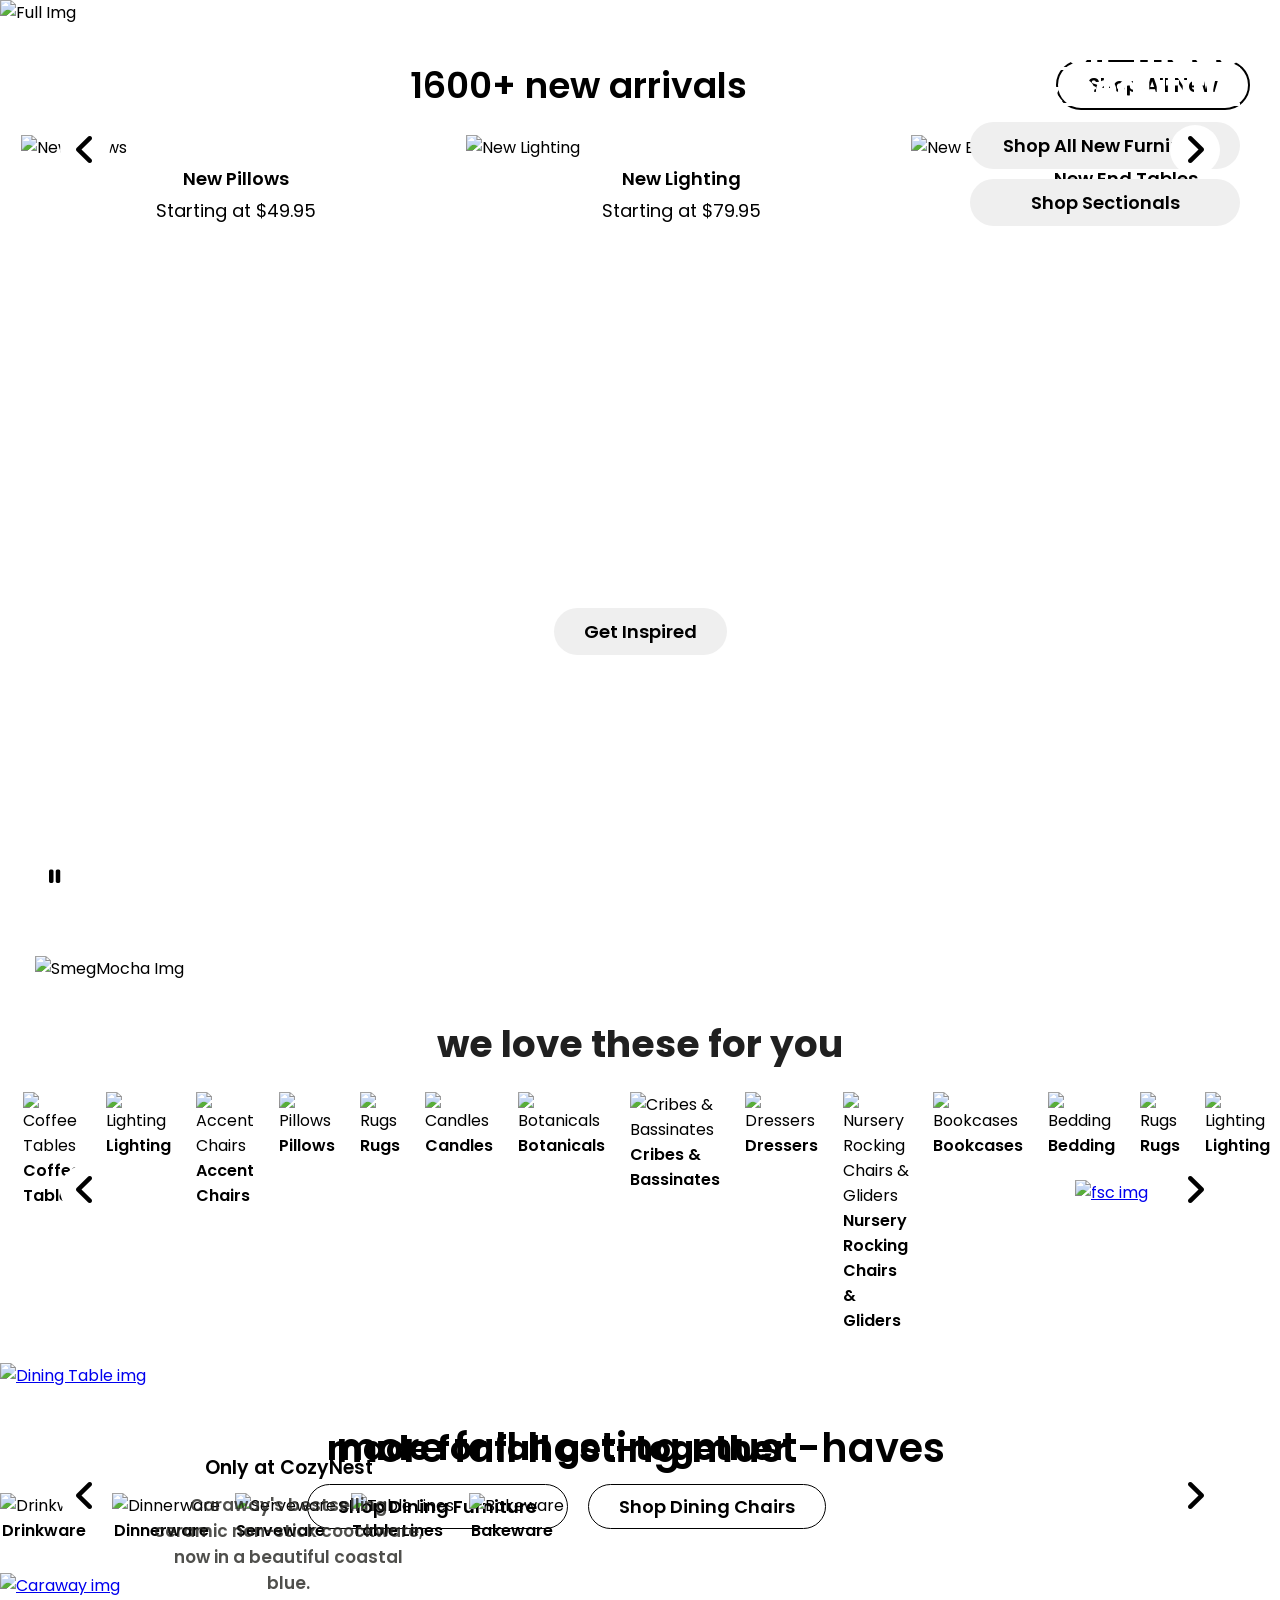
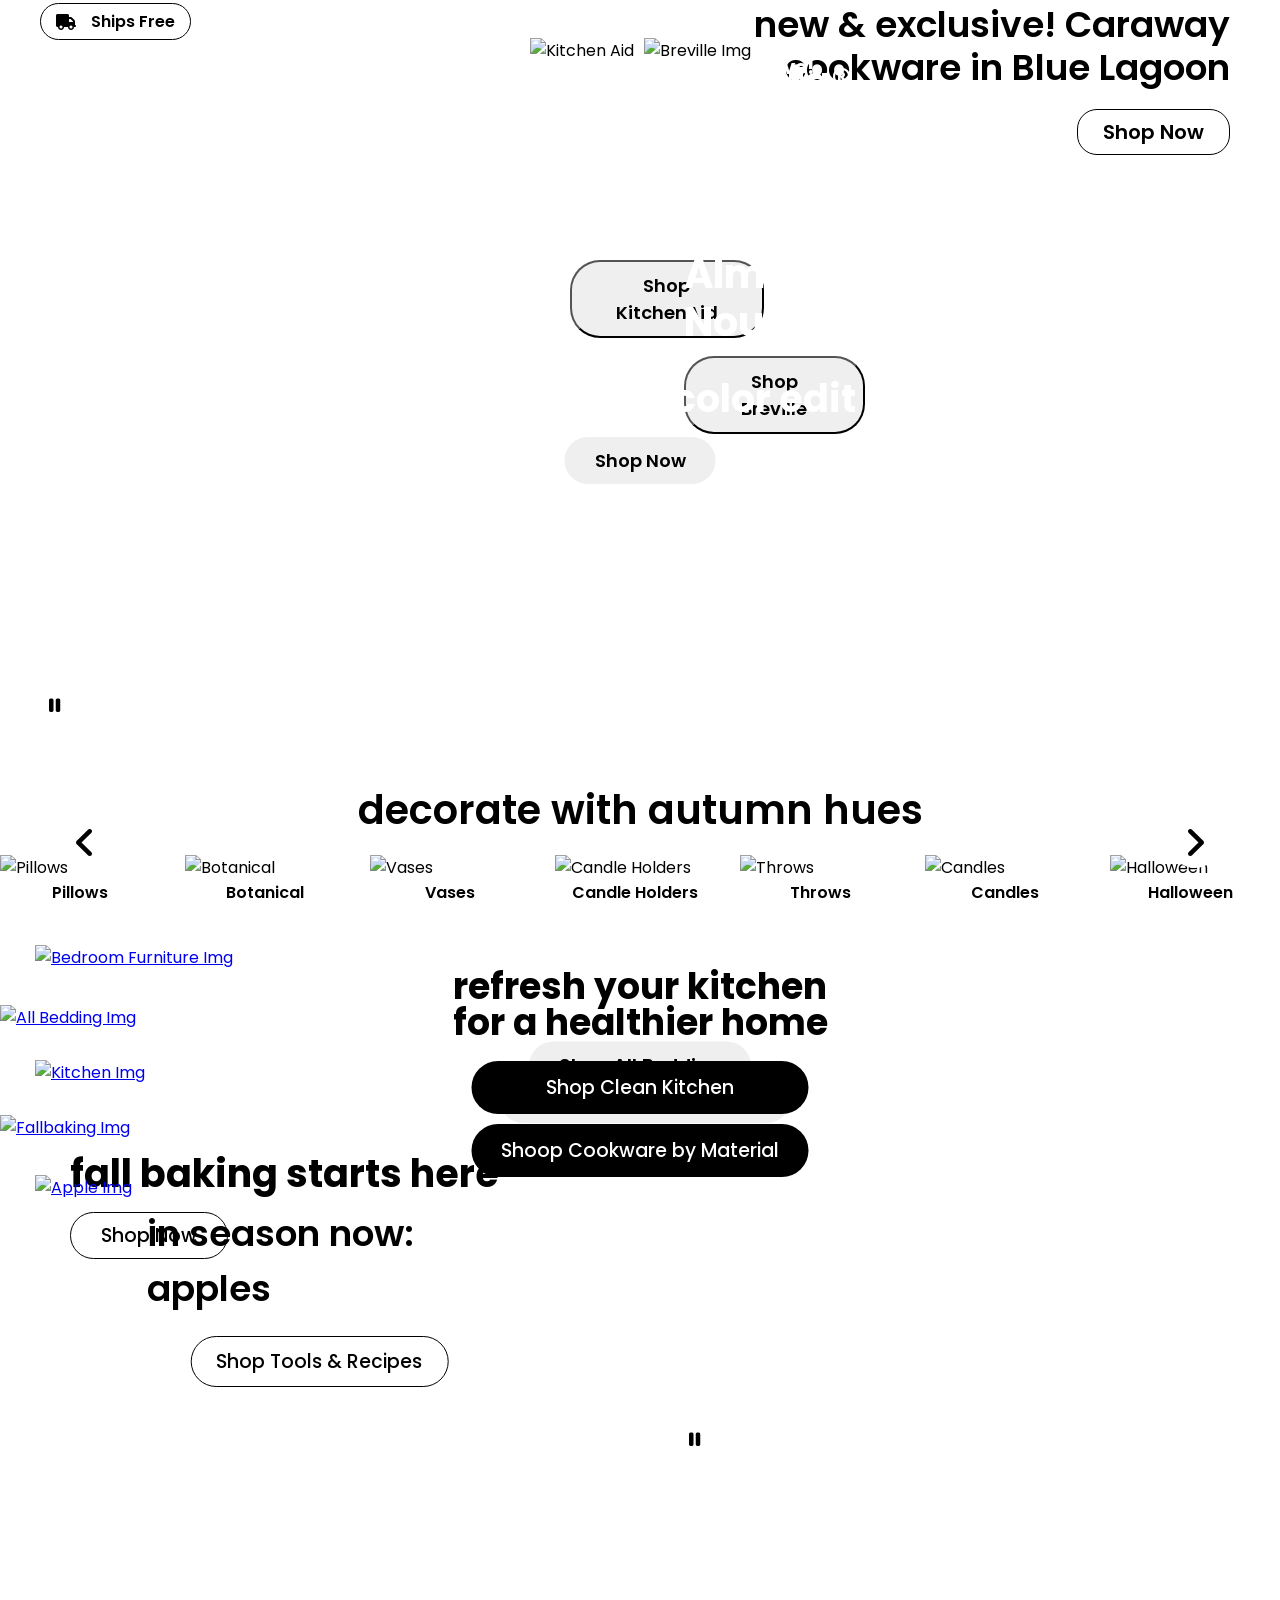
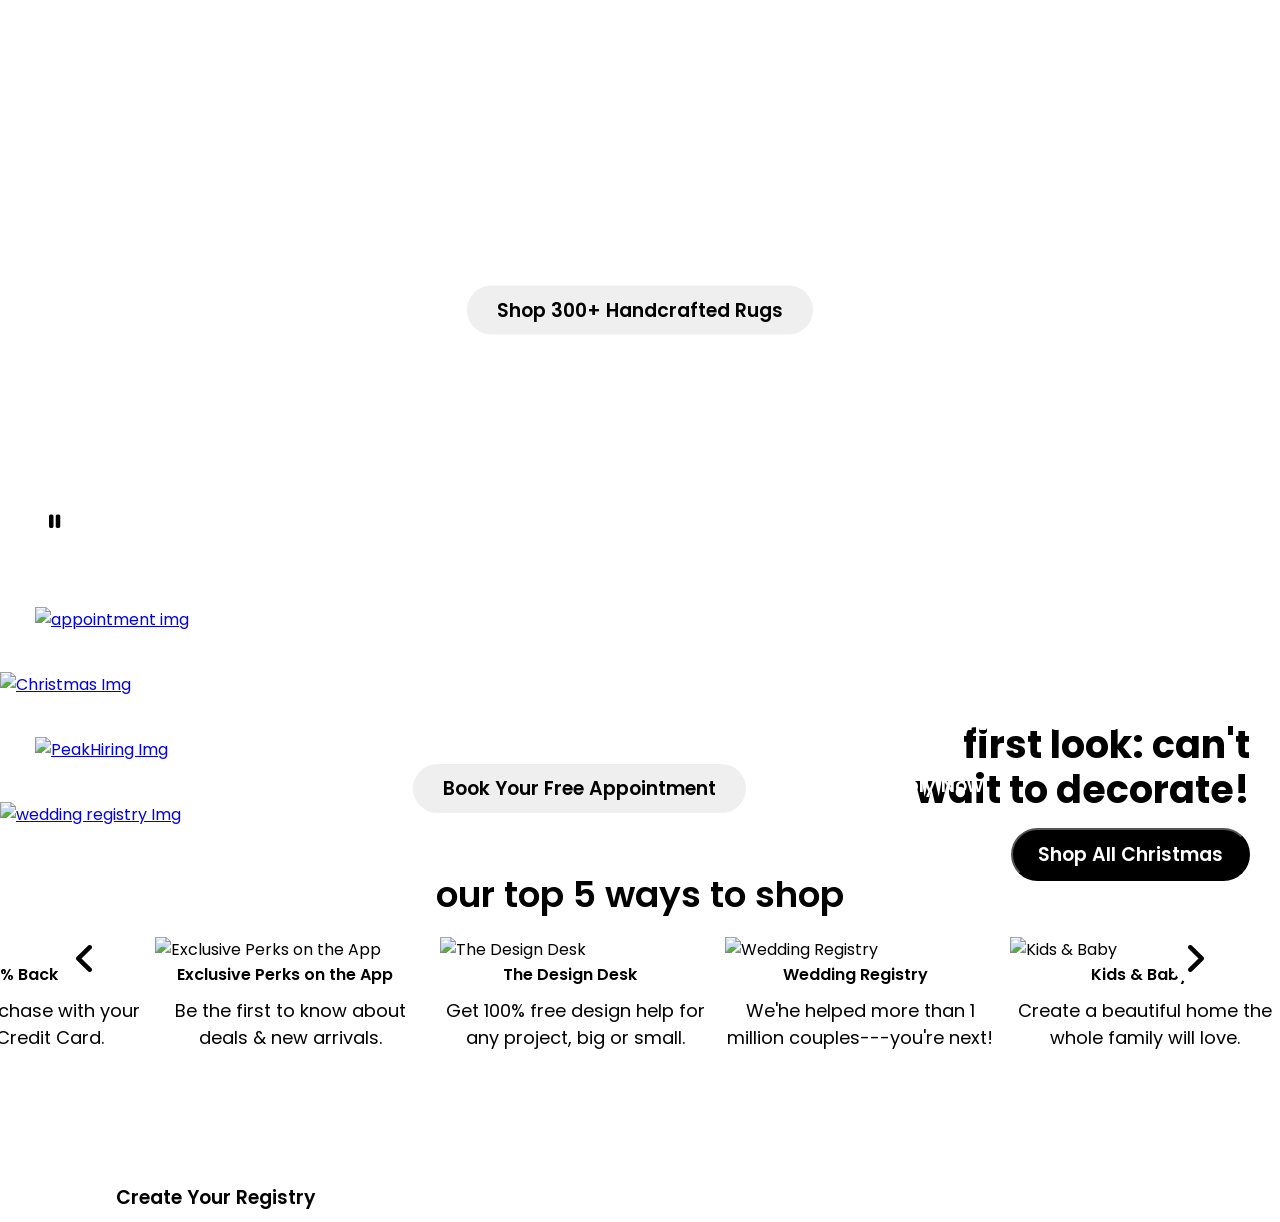
==== commit 62f2f2c0: "code" ====
--- a/index.html
+++ b/index.html
@@ -9,7 +9,6 @@
     <link rel="stylesheet" href="../CSS/style.css">
 
 </head>
-
 <body>
     <!-- scroll button start -->
     <!-- <div class="scroll-btn" onclick="scrollUp()">
--- a/CSS/style.css
+++ b/CSS/style.css
@@ -1220,1368 +1220,1310 @@
 .mobile-header {
   display: none !important;
 }
-
-/* <================= Responsive Start ================> */
 @media (max-width: 320px){
- 
-  .img-monterey > p > a ,.arrivals-head > button ,.img-btn > button,.img-btn ,.arrivals-head > p ,.together-up-content > div > button ,.img-monterey > h3,
-.new-exclusive > p ,.new-exclusive > h3{
-    display: none;
-  }
-  .kitchenAid-breville > div:nth-child(1) > div > button, .kitchenAid-breville > div:nth-child(2) > div > button{
-    display: none;
-  }
-  .full-img > .img_btns_container > a {
-    color: #ffffff;
-    font-size: 0px;
-    font-weight: bold;
-    text-align: right;
-    line-height: 1;
-    margin-bottom: 5px;
-}
-.full-img > img{
-  height: 300px;
-}
-.smeg-mocha > img {
+   .full-img > .img_btns_container > a {
+    font-size: 14px;
+
+}
+.full-img > .img_btns_container > button {
+    width: 147px;
+    padding: 7px;
+    font-size: 10px;
+}
+.full-img > .img_btns_container {
+    position: absolute;
+    right: 21px;
+    top: 35px;
+    display: flex;
+    flex-direction: column;
+    align-items: flex-end;
+    justify-content: center;
+    gap: 5px;
+    z-index: 8;
+}
+.full-img > img {
+    height:450px;
     object-fit:fill;
-    height: 262px;
-}
-.smeg-mocha-heading {
-    position: absolute;
-    top: 100px;
-    left: 98px;
-    line-height: 1.5;
-}
-    .smeg-mocha-heading > h1 {
-        font-size: 15px !important;
+    width: 100%;
+    z-index: -1;
+    cursor: pointer;
+}
+.img-monterey > p > a,.img-monterey > h3,.img-btn > button,.img-btn {
+  display: none;
+}
+.arrivals-head > button {
+    padding: 8px 26px;
+    font-size: 11px;
+
+}
+.arrivals-head > p {
+    text-align: center;
+    flex: 1;
+    font-size: 17px;
+    font-weight: 550;
+}
+.arrivals-head {
+    height:60px;
+    padding-right: 5px;
+
+}
+    /* width: 42px;
+    height: 42px;
+    font-size:20px !important;
+} */
+.autumn-arrow > .fa-angle-left, .autumn-arrow > .fa-angle-right,.hosting-arrow > .fa-angle-left, .hosting-arrow > .fa-angle-right,.arrival-arrow > .fa-angle-left, .hero-arrow > .fa-angle-left, .arrival-arrow > .fa-angle-right, .hero-arrow > .fa-angle-right,.shopping-arrow > .fa-angle-left, .shopping-arrow > .fa-angle-right  {
+  
+    width: 40px;
+    height: 40px;
+    font-size: 22px;
+
+}
+.bedroom-heading > h1 {
+    font-size: 21px;
+    margin-bottom: 10px;
+}
+.bedroom-heading > button {
+    padding: 10px 30px;
+    font-size: 11px;
+}
+.bedroom-furniture-section {
+    width: 100%;
+    padding: 10px 20px;
+}
+.bedroom-furniture-section > a > img {
+    height: 450px;
+    width: 100%;
+}
+.all-bedding > a > img {
+    width: 100%;
+    height: 450px;
+}
+.all-bedding > div > h1 {
+    word-spacing: 4px;
+    font-size: 16px;
+}
+.all-bedding > div > button {
+    padding: 10px 30px;
+    font-size: 13px;
+}
+.all-bedding > div {
+    position: absolute;
+    left: 52%;
+    top: 19%;
+    gap: 10px;
+}
+    .kitchen-cookware > div > h1 {
+        font-size: 16px;
+        line-height: 1;
+        margin-bottom: 11px;
     }
-.get-together > a > img {
-    width: 100%;
-    height: 350px;
-    object-fit: cover;
-}
-.together-bottom-content {
-    bottom: 187px;
-    right: 24px;
-}
-.full-img > .img_btns_container > button {
-    width:165px;
-    padding: 10px;
-    font-size: 10px;
-}
-    .full-img > .img_btns_container {
-        right: 70px;
-        top: 15px !important;
-        gap:6px !important;
-    }
-    .caraway-container > div:nth-child(3) > button {
-    padding: 7px 25px;
-    font-size: 15px;
-}
-
-    .caraway-container > a > img {
-    width: 100%;
-    height: 263px;
-    object-fit:cover;
-}
-.arrivals-head {
-    width: 100%;
-    height:20px;
-    padding-right: 30px;
-}
-.arrival-arrow > .fa-angle-left, .hero-arrow > .fa-angle-left, .arrival-arrow > .fa-angle-right, .hero-arrow > .fa-angle-right,.together-up-content > h1,.caraway-container > div:nth-child(4) > p:nth-child(1),.caraway-container > div:nth-child(3) > p,.caraway-container > div:nth-child(2),.autumn-arrow > .fa-angle-left, .autumn-arrow > .fa-angle-right,.kitchen-cookware > div > h1 ,.appointment-section > div > button,.wedding-registry-section > div > div:nth-child(2) > button,.shopping-arrow > .fa-angle-left, .shopping-arrow > .fa-angle-right{
-    display: none;
-}
-.arrival-items > img {
-    width: 180px;
-    transition: all 0.3s ease;
-}
-.heroCard-items > div > img{
-   width: 180px;
-}
-.arrival-items > p {
-    font-size: 14px;
-}
-.arrival-items > h3 {
-    font-weight: 550;
-    font-size: 14px;
-}
-
-.videos-btn > button {
-        padding: 8px 30px;
-        font-size: 13px !important
-        ;
-    }
-.smeg-mocha-heading > h1 {
-    font-size: 12px;
-    font-weight: 600;
-}
-.smeg-mocha-heading > button {
-    margin-top: 13px;
-    padding: 6px 25px;
-    font-size: 12px;
-}
-h1{
-  font-size:20px;
-}
-.hero-card-head {
-    font-size: 13px !important;
-}
-.smeg-mocha {
-    padding: 30px;
-}
-.together-bottom-content > div p:nth-child(2) {
-    width: 250px;
-    font-size: 13px;
-}
-.hosting-heading > p {
-    font-size: 19px;
-    text-align: center;
-}
-.get-together {
-    padding-bottom:30px;
-}
-    .kitchenAid-breville {
-        width: 100%;
-        display: grid;
-        padding: 12px 30px;
-        margin: 60px 0px;
-        gap: 20px;
-    }
-.kitchenAid-breville > div:nth-child(1) > div > h1, .kitchenAid-breville > div:nth-child(2) > div > h1 {
-    font-size:20px !important;
-    line-height: 1.2;
-    margin-bottom:0px;
-}
-    .bedroom-heading > button {
-        padding: 12px 12px;
-        font-size: 11px;
-    }
-
-.bedroom-heading > h1 {
-        font-size: 20px !important;
-        line-height: 1;
-        margin-bottom: 15px;
-    }
-
-.bedroom-heading {
-    top: 32px;
-    left:25%;
-}
-.bedroom-furniture-section > a > img {
-    width: 100%;
-    height: 320px;
-    object-fit: fill;
-}
-.bedroom-furniture-section {
-    width: 100%;
-    padding: 10px 14px;
-    margin-bottom: 25px;
-    position: relative;
-}
-.kitchenAid-breville > div:nth-child(2) > div:nth-child(3) {
-   display: none;
-}
-.autumn-heading > p {
-    font-size: 20px;
-    font-weight: 550;
-}
-.autumn-content > div > img {
-    width:150px;
-}
-.bedroom-heading > h1 {
-    font-size: 10px;
-    line-height: 1;
-    margin-bottom: 15px;
-}
-
-.bedroom-heading > button {
-    padding: 13px 19px !important;
-    font-size: 10px;
-}
-.all-bedding > div > h1 {
-    font-size: 15px;
-}
-.all-bedding > div > button {
-        padding: 13px 30px;
-        font-size: 11px;
-    }
-
-    .all-bedding > a > img {
-    width: 100%;
-    height: 350px;
-}
-.all-bedding > div {
-    position: absolute;
-    left: 50%;
-    top: 21%;
-    gap: 10px;
-}
-.kitchen-cookware > div > div > button {
-    width: 92%;
-    padding: 14px 14px;
-    font-size: 8px;
-    font-weight: 500;
-}
 .kitchen-cookware > a > img {
     width: 100%;
-    height: 350px;
-    object-fit: fill;
-}
-.kitchen-cookware {
-    width: 100%;
-    padding: 30px 18px;
-
+    height: 450px;
+}
+.kitchen-cookware > div {
+    position: absolute;
+    top: 28%;
+    left: 29%;
+    transform: translate(-50%, -50%);
+    cursor: pointer;
 }
 .fall-baking > a > img {
     width: 100%;
-    height: 331px;
+    height: 460px;
 }
 .fall-baking > div > h1 {
     font-size: 22px;
     margin-bottom: 10px;
 }
-    .fall-baking > div {
-        top: 30px;
-        left: 33px !important;
-}
 .fall-baking > div > button {
+    padding: 8px 21px;
+    font-size: 15px;
+}
+.fall-baking > div {
+    top: 32px;
+    left: 21px;
+}
+.tool-recipe-left > div > h1 {
     font-size: 14px;
-}
-.tool-recipe {
-    width: 100%;
-    padding: 35px 7px;
-}
-.appointment-section {
-    width: 100%;
-    padding: 40px 15px;
+    font-weight: 600;
+}
+.tool-recipe-left > div > button {
+    padding: 6px 7px;
+    font-size: 7px;
+}
+.kitchen-cookware {
+    width: 100%;
+    padding: 30px 18px;
+}
+.tool-recipe-left > div {
+    gap: 8px;
+}
+.kitchen-cookware > div > div > button {
+    width: 90%;
+    padding: 12px 3px;
+    color: white;
+    font-size: 10px;
+}
+.rugs-video > div:nth-child(3) > h1 {
+    font-size: 15px;
+}
+.rugs-video > div:nth-child(3) > button {
+    font-size: 11px;
+    font-weight: 550;
+    padding: 8px 23px;
+}
+.rugs-video > div:nth-child(3) {
+    top: 41%;
+    left: 50%;
+    gap: 4px;
 }
 .appointment-section > a > img {
     width: 100%;
-    height: 350px;
-}
-    .appointment-section > div {
-        top: 14%;
-        font-size: 16px;
-        left: 20%;
-    }
-    .christmas-section > a > img {
-    width: 100%;
-    height: 350px;
-
-
-    }
-
-
-.rugs-video > div:nth-child(3) > h1 {
-    font-size: 14px;
-}
-.rugs-video > div:nth-child(3) > button {
-    padding: 13px 8px !important;
-    margin-top: 19px;
-    font-size: 9px  !important;
-}
-.appointment-section > div {
-    position: absolute;
-    top:19%;
-    left:20%;
+    height: 450px;
 }
 .appointment-section > div > h1 {
     font-size: 13px;
-    margin:6px 0px;
-}
-
+    line-height: 1;
+    font-weight: 550;
+}
+.appointment-section > div > button {
+    padding: 10px 15px;
+    margin-top: 10px;
+    font-size: 11px;
+}
+.appointment-section > div {
+    position: absolute;
+    top: 15%;
+    left: 10%;
+}
+.christmas-section > a > img {
+    width: 100%;
+    height: 450px;
+}
 .christmas-section > div > h1 {
-    font-size: 20px;
+    font-size: 18px;
+    text-align: right;
+    line-height: 1.2;
+}
+.christmas-section > div > button {
+    padding: 7px 22px;
+    font-size: 9px;
+}
+.holiday-section > div > h1 {
+    font-size: 15px;
+      word-spacing: 7px;
+    letter-spacing: 3px;
+}
+.holiday-section > div > button {
+    padding: 5px 19px;
+    font-size: 13 px;
+    font-weight: 550;
+}
+.wedding-registry-section > a > img {
+    width: 100%;
+    height: 540px;
+    object-fit: fill;
+}
+.wedding-registry-section > div > div:nth-child(2) > h2 {
+    font-size: 15px;
     text-align: center;
-    line-height: 1.2;
-}
-.christmas-section > div > button {
-            padding: 10px 29px;
-        font-size:9px;
-}
-
-.christmas-section > div {
-    right:80px !important;
-    top: 30px;
-}
-.holiday-section > div > h1 {
-    font-size: 20px;
+}
+.wedding-registry-section > div > div:nth-child(1) > h3 {
+    font-size: 18px;
+}
+.wedding-registry-section > div > div:nth-child(1) > h1 {
+    font-size: 3.5rem;
+}
+.wedding-registry-section > div > div:nth-child(2) > button {
+    padding: 8px 11px;
+    margin-top: 20px;
+    font-size: 12px;
+}
+.shopping-ways-heading > h1 {
+    font-size: 25px;
+    word-spacing: 4px;
+}
+.wedding-registry-section > div {
+    position: absolute;
+    top: 9%;
+    left: 3%;
+    gap: 10px;
+}
+.holiday-section > div {
+    top: 45%;
+    right: 13%;
+    gap: 12px;
 }
 .holiday-section > a > img {
     width: 100%;
-    height: 244px;
-    object-fit:fill;
+    height: 400px;
 }
 .holiday-section {
     width: 100%;
-    padding: 20px 15px;
-}
-.holiday-section > div {
-        position: absolute;
-        top: 52%;
-        left: 19px;
+    padding: 31px 13px;
+    position: relative;
+}
+.appointment-section {
+    width: 100%;
+    padding: 40px 17px;
+    position: relative;
+}
+.videos-btn > h1 {
+    font-size: 21px;
+}
+.videos-btn > button {
+    padding: 9px 23px;
+    font-size: 14px;
+}
+.videos-btn {
+    position: absolute;
+    top: 40%;
+    left: 50%;
+    gap: -4px;
+
+}
+.smeg-mocha > img {
+    width: 100%;
+    height: 450px;
+}
+.smeg-mocha {
+    width: 100%;
+    padding:40px 14px;
+       position: relative;
+}
+.smeg-mocha-heading > h1 {
+    font-size: 18px;
+    font-weight: 600;
+}
+.smeg-mocha-heading > button {
+    margin-top: 20px;
+    padding: 7px 27px;
+    font-size: 12px;
+}
+.smeg-mocha-heading {
+    left: 33px;
+
+}
+.new-exclusive > h3 {
+    margin-bottom: -2px;
+    font-size: 12px !important;
+}
+.new-exclusive > p {
+    font-size: 13px;
+}
+h1{
+  font-size: 25px;
+}
+    .new-exclusive {
+        left:52%;
+        top: 106px;
     }
-.wedding-registry-section > a > img {
-    height: 300px;
-    object-fit: cover;
-}
-
-.holiday-section > div > button {
-    padding: 7px 14px;
+    .heroCard-items > div > img {
+    width: 400px;
+    height: 450px;
+}
+.get-together > a > img {
+    width: 100%;
+    height: 450px;
+}
+.together-up-content > h1 {
     font-size: 15px;
-    font-weight: 550;
-    color: white;
-    border-radius: 30px;
-    border: 1px solid white;
-    background-color: transparent;
-    cursor: pointer;
-    gap: 0px !important;
-}
-.wedding-registry-section > div > div:nth-child(1) > h1
- {
-    font-size:10px;
-}
-.wedding-registry-section > div > div:nth-child(2) > h2 {
-    font-size: 18px;
-}
-.wedding-registry-section > div {
-    top: 6%;
-    left: 25%;
-   
-}
-.shopping-ways-heading > h1 {
-    font-size: 23px;
-}
-.shopping-ways {
-    padding: 4px 0;
-
-}
-.tool-recipe-left > div > button {
-    padding:0px 35px;
-    font-size: 9px;
-
-}
-.tool-recipe-left > div > h1 {
+    padding-left: 20px;
+}
+.together-up-content > div > button {
+    margin-top: 5px;
     font-size: 12px;
-    font-weight: 600;
-}
-.shopping-card-mainDiv > img {
-    width: 241px;
-}
-.shopping-ways-card-container {
-
-    justify-content: center;
-}
-element.style {
-    font-size: 12px !important;
-}
-    .caraway-container > div:nth-child(4) {
-        position: absolute;
-        bottom: 40%;
-        left: 8%;
-    }
-.caraway-container > div:nth-child(3) {
-        right:97px !important;
-    }
-}
-
-@media (min-width:321px) and (max-width:380px){
-    .img-monterey > p > a ,.arrivals-head > button ,.img-btn > button,.img-btn ,.arrivals-head > p ,.together-up-content > div > button ,.img-monterey > h3,
-.new-exclusive > p ,.new-exclusive > h3{
-    display: none;
-  }
-  .kitchenAid-breville > div:nth-child(1) > div > button, .kitchenAid-breville > div:nth-child(2) > div > button{
-    display: none;
-  }
-  .full-img > .img_btns_container > a {
-    color: #ffffff;
-    font-size: 0px;
-    font-weight: bold;
-    text-align: right;
-    line-height: 1;
-    margin-bottom: 5px;
-}
-.full-img > img {
-  height: 356px;
-}
-.smeg-mocha > img {
-        object-fit: fill;
-        height: 327px;
-    }
-.smeg-mocha-heading {
-    position: absolute;
-    top: 100px;
-    left: 98px;
-    line-height: 1.5;
-}
-    .smeg-mocha-heading > h1 {
-        font-size: 15px !important;
-    }
- .get-together > a > img {
-        width: 100% !important;
-        height: 391px !important;
-        object-fit: cover !important;
-    }
-        .together-bottom-content {
-        right: 55px;
-        top: -30px !important;
-    }
-.together-bottom-content {
-    bottom: 187px;
-    right: 24px;
-}
-.full-img > .img_btns_container > button {
-    width:165px;
-    padding: 10px;
-    font-size: 10px;
-}
-    .full-img > .img_btns_container {
-        right: 70px;
-        top: 15px !important;
-        gap:6px !important;
-    }
-    .caraway-container > div:nth-child(3) > button {
-    padding: 7px 25px;
-    font-size: 15px;
-}
-    .caraway-container > a > img {
-        width: 100%;
-        height: 896px !important;
-        object-fit: fill;
-    }
-.arrivals-head {
-    width: 100%;
-    height:20px;
-    padding-right: 30px;
-}
-.arrival-arrow > .fa-angle-left, .hero-arrow > .fa-angle-left, .arrival-arrow > .fa-angle-right, .hero-arrow > .fa-angle-right,.together-up-content > h1,.caraway-container > div:nth-child(4) > p:nth-child(1),.caraway-container > div:nth-child(3) > p,.caraway-container > div:nth-child(2),.autumn-arrow > .fa-angle-left, .autumn-arrow > .fa-angle-right,.kitchen-cookware > div > h1 ,.appointment-section > div > button,.wedding-registry-section > div > div:nth-child(2) > button,.shopping-arrow > .fa-angle-left, .shopping-arrow > .fa-angle-right{
-    display: none;
-}
-.arrival-items > img {
-    width: 180px;
-    transition: all 0.3s ease;
-}
-.heroCard-items > div > img{
-   width: 180px;
-}
-.arrival-items > p {
-    font-size: 14px;
-}
-.arrival-items > h3 {
-    font-weight: 550;
-    font-size: 14px;
-}
-
-.videos-btn > button {
-        padding: 8px 30px;
-        font-size: 13px !important
-        ;
-    }
-.smeg-mocha-heading > h1 {
+    padding: 6px 8px;
+
+}
+.together-up-content > div {
+    display: grid;
+    gap: 4px;
+}
+.together-up-content {
+    top: 33px;
+    left: 0%;
+}
+.together-bottom-content > div p:nth-child(1) {
     font-size: 12px;
-    font-weight: 600;
-}
-.smeg-mocha-heading > button {
-    margin-top: 13px;
-    padding: 6px 25px;
-    font-size: 12px;
-}
-h1{
-  font-size:20px;
-}
-.hero-card-head {
-    font-size: 13px !important;
-}
-.smeg-mocha {
-    padding: 30px;
 }
 .together-bottom-content > div p:nth-child(2) {
     width: 250px;
+    font-size: 11px;
+}
+.together-bottom-content {
+    position: absolute;
+    bottom: 100px;
+    right: 6px;
+}
+.hosting-heading > p {
+    font-size: 22px;
+}
+.caraway-container > a > img {
+  height: 560px;
+}
+.caraway-container > div:nth-child(3) > p {
+    font-size: 12px;
+    line-height: 1.2;
+    text-align: right;
+}
+.caraway-container > div:nth-child(3) > button {
+    padding: 7px 20px;
     font-size: 13px;
 }
-.hosting-heading > p {
-    font-size: 19px;
+.caraway-container > div:nth-child(3) {
+    top: 30px;
+    right: 31px;
+    gap: 12px;
+}
+.caraway-container > div:nth-child(2) {
+    top: 30px;
+    left: 10px;
+    padding: 5px 15px;
+}
+.caraway-container > div:nth-child(4) > p:nth-child(1) {
+    font-weight: 600;
+    font-size: 17px;
+}
+.caraway-container > div:nth-child(4) > p:nth-child(2) {
+    margin-top: 0px;
+    font-size: 12px;
+}
+.caraway-container > div:nth-child(4) {
+    position: absolute;
+    bottom: 9%;
+    left: 37%;
+}
+.kitchenAid-breville > div > img {
+    height: 390px;
+}
+.kitchenAid-breville > div:nth-child(1) > div > h1, .kitchenAid-breville > div:nth-child(2) > div > h1 {
+    font-size: 14px;
+    margin-bottom:6px;
+}
+.kitchenAid-breville > div:nth-child(1) > div > button, .kitchenAid-breville > div:nth-child(2) > div > button {
+    padding: 8px 21px;
+    font-size: 10px;
+}
+.kitchenAid-breville {
+    width: 100%;
+    padding: 31px 14px;
+    gap: 10px;
+}
+h3{
+   
+  font-size: 15px;
+}
+
+.kitchenAid-breville > div:nth-child(2) > div:nth-child(3) {
+    display: none;
+}
+.autumn-heading > p {
+    font-size: 23px;
+    font-weight: 550;
+}
+}
+/*  */
+@media (min-width:321px) and (max-width:380px){
+   .full-img > .img_btns_container > a {
+    font-size: 14px;
+
+}
+.full-img > .img_btns_container > button {
+    width: 147px;
+    padding: 7px;
+    font-size: 10px;
+}
+.full-img > .img_btns_container {
+    position: absolute;
+    right: 21px;
+    top: 35px;
+    display: flex;
+    flex-direction: column;
+    align-items: flex-end;
+    justify-content: center;
+    gap: 5px;
+    z-index: 8;
+}
+.full-img > img {
+    height:450px;
+    object-fit:fill;
+    width: 100%;
+    z-index: -1;
+    cursor: pointer;
+}
+.img-monterey > p > a,.img-monterey > h3,.img-btn > button,.img-btn {
+  display: none;
+}
+.arrivals-head > button {
+    padding: 8px 26px;
+    font-size: 11px;
+
+}
+.arrivals-head > p {
     text-align: center;
-}
-.get-together {
-    padding-bottom:30px;
-}
-    .kitchenAid-breville {
-        width: 100%;
-        display: grid;
-        padding: 12px 30px;
-        margin: 60px 0px;
-        gap: 20px;
+    flex: 1;
+    font-size: 17px;
+    font-weight: 550;
+}
+.arrivals-head {
+    height:60px;
+    padding-right: 5px;
+
+}
+    /* width: 42px;
+    height: 42px;
+    font-size:20px !important;
+} */
+.autumn-arrow > .fa-angle-left, .autumn-arrow > .fa-angle-right,.hosting-arrow > .fa-angle-left, .hosting-arrow > .fa-angle-right,.arrival-arrow > .fa-angle-left, .hero-arrow > .fa-angle-left, .arrival-arrow > .fa-angle-right, .hero-arrow > .fa-angle-right,.shopping-arrow > .fa-angle-left, .shopping-arrow > .fa-angle-right  {
+  
+    width: 40px;
+    height: 40px;
+    font-size: 22px;
+
+}
+.bedroom-heading > h1 {
+    font-size: 21px;
+    margin-bottom: 10px;
+}
+.bedroom-heading > button {
+    padding: 10px 30px;
+    font-size: 11px;
+}
+.bedroom-furniture-section {
+    width: 100%;
+    padding: 10px 20px;
+}
+.bedroom-furniture-section > a > img {
+    height: 450px;
+    width: 100%;
+}
+.all-bedding > a > img {
+    width: 100%;
+    height: 450px;
+}
+.all-bedding > div > h1 {
+    word-spacing: 4px;
+    font-size: 16px;
+}
+.all-bedding > div > button {
+    padding: 10px 30px;
+    font-size: 13px;
+}
+.all-bedding > div {
+    position: absolute;
+    left: 52%;
+    top: 19%;
+    gap: 10px;
+}
+    .kitchen-cookware > div > h1 {
+        font-size: 16px;
+        line-height: 1;
+        margin-bottom: 11px;
     }
-.kitchenAid-breville > div:nth-child(1) > div > h1, .kitchenAid-breville > div:nth-child(2) > div > h1 {
-    font-size:20px !important;
-    line-height: 1.2;
-    margin-bottom:0px;
-}
-    .bedroom-heading > button {
-        padding: 12px 12px;
-        font-size: 11px;
-    }
-
-.bedroom-heading > h1 {
-        font-size: 20px !important;
-        line-height: 1;
-        margin-bottom: 15px;
-    }
-
-.bedroom-heading {
-    top: 32px;
-    left:25%;
-}
-.bedroom-furniture-section > a > img {
-    width: 100%;
-    height: 320px;
-    object-fit: fill;
-}
-.bedroom-furniture-section {
-    width: 100%;
-    padding: 10px 14px;
-    margin-bottom: 25px;
-    position: relative;
-}
-.kitchenAid-breville > div:nth-child(2) > div:nth-child(3) {
-   display: none;
-}
-.autumn-heading > p {
-    font-size: 20px;
-    font-weight: 550;
-}
-.autumn-content > div > img {
-    width:150px;
-}
-.bedroom-heading > h1 {
-    font-size: 10px;
-    line-height: 1;
-    margin-bottom: 15px;
-}
-
-.bedroom-heading > button {
-    padding: 13px 19px !important;
-    font-size: 10px;
-}
-.all-bedding > div > h1 {
-    font-size: 15px;
-}
-.all-bedding > div > button {
-        padding: 13px 30px;
-        font-size: 11px;
-    }
-
-    .all-bedding > a > img {
-    width: 100%;
-    height: 350px;
-}
-.all-bedding > div {
-    position: absolute;
-    left: 50%;
-    top: 21%;
-    gap: 10px;
-}
-.kitchen-cookware > div > div > button {
-    width: 92%;
-    padding: 14px 14px;
-    font-size: 8px;
-    font-weight: 500;
-}
 .kitchen-cookware > a > img {
     width: 100%;
-    height: 350px;
-    object-fit: fill;
-}
-.kitchen-cookware {
-    width: 100%;
-    padding: 30px 18px;
-
+    height: 450px;
+}
+.kitchen-cookware > div {
+    position: absolute;
+    top: 28%;
+    left: 29%;
+    transform: translate(-50%, -50%);
+    cursor: pointer;
 }
 .fall-baking > a > img {
     width: 100%;
-    height: 331px;
+    height: 460px;
 }
 .fall-baking > div > h1 {
     font-size: 22px;
     margin-bottom: 10px;
 }
-    .fall-baking > div {
-        top: 30px;
-        left: 33px !important;
-}
 .fall-baking > div > button {
+    padding: 8px 21px;
+    font-size: 15px;
+}
+.fall-baking > div {
+    top: 32px;
+    left: 21px;
+}
+.tool-recipe-left > div > h1 {
     font-size: 14px;
-}
-.tool-recipe {
-    width: 100%;
-    padding: 35px 7px;
-}
-.appointment-section {
-    width: 100%;
-    padding: 40px 15px;
+    font-weight: 600;
+}
+.tool-recipe-left > div > button {
+    padding: 6px 7px;
+    font-size: 7px;
+}
+.kitchen-cookware {
+    width: 100%;
+    padding: 30px 18px;
+}
+.tool-recipe-left > div {
+    gap: 8px;
+}
+.kitchen-cookware > div > div > button {
+    width: 90%;
+    padding: 12px 3px;
+    color: white;
+    font-size: 10px;
+}
+.rugs-video > div:nth-child(3) > h1 {
+    font-size: 15px;
+}
+.rugs-video > div:nth-child(3) > button {
+    font-size: 11px;
+    font-weight: 550;
+    padding: 8px 23px;
+}
+.rugs-video > div:nth-child(3) {
+    top: 41%;
+    left: 50%;
+    gap: 4px;
 }
 .appointment-section > a > img {
     width: 100%;
-    height: 350px;
-}
-    .appointment-section > div {
-        top: 14%;
-        font-size: 16px;
-        left: 20%;
-    }
-    .christmas-section > a > img {
-    width: 100%;
-    height: 350px;
-
-
-    }
-
-
-.rugs-video > div:nth-child(3) > h1 {
-    font-size: 14px;
-}
-.rugs-video > div:nth-child(3) > button {
-    padding: 13px 8px !important;
-    margin-top: 19px;
-    font-size: 9px  !important;
-}
-.appointment-section > div {
-    position: absolute;
-    top:19%;
-    left:20%;
+    height: 450px;
 }
 .appointment-section > div > h1 {
     font-size: 13px;
-    margin:6px 0px;
-}
-
+    line-height: 1;
+    font-weight: 550;
+}
+.appointment-section > div > button {
+    padding: 10px 15px;
+    margin-top: 10px;
+    font-size: 11px;
+}
+.appointment-section > div {
+    position: absolute;
+    top: 15%;
+    left: 10%;
+}
+.christmas-section > a > img {
+    width: 100%;
+    height: 450px;
+}
 .christmas-section > div > h1 {
-    font-size: 20px;
+    font-size: 18px;
+    text-align: right;
+    line-height: 1.2;
+}
+.christmas-section > div > button {
+    padding: 7px 22px;
+    font-size: 9px;
+}
+.holiday-section > div > h1 {
+    font-size: 15px;
+      word-spacing: 7px;
+    letter-spacing: 3px;
+}
+.holiday-section > div > button {
+    padding: 5px 19px;
+    font-size: 13 px;
+    font-weight: 550;
+}
+.wedding-registry-section > a > img {
+    width: 100%;
+    height: 540px;
+    object-fit: fill;
+}
+.wedding-registry-section > div > div:nth-child(2) > h2 {
+    font-size: 15px;
     text-align: center;
-    line-height: 1.2;
-}
-.christmas-section > div > button {
-            padding: 10px 29px;
-        font-size:9px;
-}
-
-.christmas-section > div {
-    right:80px !important;
-    top: 30px;
-}
-.holiday-section > div > h1 {
-    font-size: 20px;
+}
+.wedding-registry-section > div > div:nth-child(1) > h3 {
+    font-size: 18px;
+}
+.wedding-registry-section > div > div:nth-child(1) > h1 {
+    font-size: 3.5rem;
+}
+.wedding-registry-section > div > div:nth-child(2) > button {
+    padding: 8px 11px;
+    margin-top: 20px;
+    font-size: 12px;
+}
+.shopping-ways-heading > h1 {
+    font-size: 25px;
+    word-spacing: 4px;
+}
+.wedding-registry-section > div {
+    position: absolute;
+    top: 9%;
+    left: 3%;
+    gap: 10px;
+}
+.holiday-section > div {
+    top: 45%;
+    right: 13%;
+    gap: 12px;
 }
 .holiday-section > a > img {
     width: 100%;
-    height: 244px;
-    object-fit:fill;
+    height: 400px;
 }
 .holiday-section {
     width: 100%;
-    padding: 20px 15px;
-}
-.holiday-section > div {
-        position: absolute;
-        top: 52%;
-        left: 19px;
+    padding: 31px 13px;
+    position: relative;
+}
+.appointment-section {
+    width: 100%;
+    padding: 40px 17px;
+    position: relative;
+}
+.videos-btn > h1 {
+    font-size: 21px;
+}
+.videos-btn > button {
+    padding: 9px 23px;
+    font-size: 14px;
+}
+.videos-btn {
+    position: absolute;
+    top: 40%;
+    left: 50%;
+    gap: -4px;
+
+}
+.smeg-mocha > img {
+    width: 100%;
+    height: 450px;
+}
+.smeg-mocha {
+    width: 100%;
+    padding:40px 14px;
+       position: relative;
+}
+.smeg-mocha-heading > h1 {
+    font-size: 18px;
+    font-weight: 600;
+}
+.smeg-mocha-heading > button {
+    margin-top: 20px;
+    padding: 7px 27px;
+    font-size: 12px;
+}
+.smeg-mocha-heading {
+    left: 33px;
+
+}
+.new-exclusive > h3 {
+    margin-bottom: -2px;
+    font-size: 12px !important;
+}
+.new-exclusive > p {
+    font-size: 13px;
+}
+h1{
+  font-size: 25px;
+}
+    .new-exclusive {
+        left:52%;
+        top: 106px;
     }
-.wedding-registry-section > a > img {
-    height: 300px;
-    object-fit: cover;
-}
-
-.holiday-section > div > button {
-    padding: 7px 14px;
+    .heroCard-items > div > img {
+    width: 400px;
+    height: 450px;
+}
+.get-together > a > img {
+    width: 100%;
+    height: 450px;
+}
+.together-up-content > h1 {
     font-size: 15px;
-    font-weight: 550;
-    color: white;
-    border-radius: 30px;
-    border: 1px solid white;
-    background-color: transparent;
-    cursor: pointer;
-    gap: 0px !important;
-}
-.wedding-registry-section > div > div:nth-child(1) > h1
- {
-    font-size:10px;
-}
-.wedding-registry-section > div > div:nth-child(2) > h2 {
-    font-size: 18px;
-}
-.wedding-registry-section > div {
-    top: 6%;
-    left: 25%;
-   
-}
-.shopping-ways-heading > h1 {
-    font-size: 23px;
-}
-.shopping-ways {
-    padding: 4px 0;
-
-}
-.tool-recipe-left > div > button {
-    padding:0px 35px;
-    font-size: 9px;
-
-}
-.tool-recipe-left > div > h1 {
+    padding-left: 20px;
+}
+.together-up-content > div > button {
+    margin-top: 5px;
     font-size: 12px;
-    font-weight: 600;
-}
-.shopping-card-mainDiv > img {
-    width: 241px;
-}
-.shopping-ways-card-container {
-
-    justify-content: center;
-}
-element.style {
-    font-size: 12px !important;
-}
-    .caraway-container > div:nth-child(4) {
-        position: absolute;
-        bottom: 40%;
-        left: 8%;
-    }
-.caraway-container > div:nth-child(3) {
-        right:97px !important;
-    }
-    
-} 
-
-@media (max-width: 420px){
-  .img-monterey > p > a ,.arrivals-head > button ,.img-btn > button,.img-btn ,.arrivals-head > p ,.together-up-content > div > button ,.img-monterey > h3,
-.new-exclusive > h3{
-    display: none;
-  }
- .kitchenAid-breville > div:nth-child(1) > div > button, .kitchenAid-breville > div:nth-child(2) > div > button{
-    display: none;
-  }
-  .full-img > .img_btns_container > a {
-    color: #ffffff;
-    font-size: 0px;
-    font-weight: bold;
-    text-align: right;
-    line-height: 1;
-    margin-bottom: 5px;
-}
-
-.full-img > .img_btns_container > button {
-    width:165px;
-    padding: 10px;
-    font-size: 10px;
-}
-.full-img > .img_btns_container {
-        right:100px !important;
-        top: 6px !important;
-        gap: 10px;
-    }
-.arrivals-head {
-    width: 100%;
-    height:20px;
-    padding-right: 30px;
-}
-
-.arrival-arrow > .fa-angle-left, .hero-arrow > .fa-angle-left, .arrival-arrow > .fa-angle-right, .hero-arrow > .fa-angle-right,.together-up-content > h1,.caraway-container > div:nth-child(4) > p:nth-child(1),.caraway-container > div:nth-child(3) > p,.caraway-container > div:nth-child(2),.autumn-arrow > .fa-angle-left, .autumn-arrow > .fa-angle-right,.kitchen-cookware > div > h1 ,.appointment-section > div > button,.wedding-registry-section > div > div:nth-child(2) > button,.shopping-arrow > .fa-angle-left, .shopping-arrow > .fa-angle-right{
-    display: none;
-}
-.arrival-items > img {
-    width: 180px;
-    transition: all 0.3s ease;
-}
-.heroCard-items > div > img{
-   width: 180px;
-}
-.arrival-items > p {
-    font-size: 14px;
-}
-.arrival-items > h3 {
-    font-weight: 550;
-    font-size: 14px;
-}
-h1{
-  font-size: 19px;
-}
-.videos-btn > h1 {
-    font-size: 13px;
-}
-.videos-btn > button {
-    padding: 8px 30px;
-    font-size: 16px;
-}
-    .smeg-mocha-heading > h1 {
-        font-size: 16px;
-        font-weight: 600;
-    }
-.smeg-mocha-heading {
-    position: absolute;
-    top: 62px;
-    left:122px;
-    line-height: 1;
-    color: white;
-}
-.new-exclusive > p {
-    display: none;
-
-}
-.smeg-mocha {
-        padding: 19px;
-    }
-.smeg-mocha-heading > button {
-    margin-top: 13px;
-    padding: 6px 25px;
+    padding: 6px 8px;
+
+}
+.together-up-content > div {
+    display: grid;
+    gap: 4px;
+}
+.together-up-content {
+    top: 33px;
+    left: 0%;
+}
+.together-bottom-content > div p:nth-child(1) {
     font-size: 12px;
 }
-.hero-card-head {
-    font-size: 13px !important;
-}
-
 .together-bottom-content > div p:nth-child(2) {
     width: 250px;
+    font-size: 11px;
+}
+.together-bottom-content {
+    position: absolute;
+    bottom: 100px;
+    right: 6px;
+}
+.hosting-heading > p {
+    font-size: 22px;
+}
+.caraway-container > a > img {
+  height: 560px;
+}
+.caraway-container > div:nth-child(3) > p {
+    font-size: 12px;
+    line-height: 1.2;
+    text-align: right;
+}
+.caraway-container > div:nth-child(3) > button {
+    padding: 7px 20px;
     font-size: 13px;
 }
-.hosting-heading > p {
-    font-size: 19px;
+.caraway-container > div:nth-child(3) {
+    top: 30px;
+    right: 31px;
+    gap: 12px;
+}
+.caraway-container > div:nth-child(2) {
+    top: 30px;
+    left: 10px;
+    padding: 5px 15px;
+}
+.caraway-container > div:nth-child(4) > p:nth-child(1) {
+    font-weight: 600;
+    font-size: 17px;
+}
+.caraway-container > div:nth-child(4) > p:nth-child(2) {
+    margin-top: 0px;
+    font-size: 12px;
+}
+.caraway-container > div:nth-child(4) {
+    position: absolute;
+    bottom: 9%;
+    left: 37%;
+}
+.kitchenAid-breville > div > img {
+    height: 390px;
+}
+.kitchenAid-breville > div:nth-child(1) > div > h1, .kitchenAid-breville > div:nth-child(2) > div > h1 {
+    font-size: 14px;
+    margin-bottom:6px;
+}
+.kitchenAid-breville > div:nth-child(1) > div > button, .kitchenAid-breville > div:nth-child(2) > div > button {
+    padding: 8px 21px;
+    font-size: 10px;
+}
+.kitchenAid-breville {
+    width: 100%;
+    padding: 31px 14px;
+    gap: 10px;
+}
+h3{
+   
+  font-size: 15px;
+}
+
+.kitchenAid-breville > div:nth-child(2) > div:nth-child(3) {
+    display: none;
+}
+.autumn-heading > p {
+    font-size: 23px;
+    font-weight: 550;
+}
+}
+@media (min-width: 421px) and (max-width: 440px){
+  .full-img > .img_btns_container > a {
+    font-size: 14px;
+
+}
+.full-img > .img_btns_container > button {
+    width: 147px;
+    padding: 7px;
+    font-size: 10px;
+}
+.full-img > .img_btns_container {
+    position: absolute;
+    right: 21px;
+    top: 35px;
+    display: flex;
+    flex-direction: column;
+    align-items: flex-end;
+    justify-content: center;
+    gap: 5px;
+    z-index: 8;
+}
+.full-img > img {
+    height:450px;
+    object-fit:fill;
+    width: 100%;
+    z-index: -1;
+    cursor: pointer;
+}
+.img-monterey > p > a,.img-monterey > h3,.img-btn > button,.img-btn {
+  display: none;
+}
+.arrivals-head > button {
+    padding: 8px 26px;
+    font-size: 11px;
+
+}
+.arrivals-head > p {
     text-align: center;
-}
-.get-together {
-    padding-bottom:30px;
-}
-.kitchenAid-breville {
-    padding: 12px 30px;
-    gap: 20px;
+    flex: 1;
+    font-size: 17px;
+    font-weight: 550;
+}
+.arrivals-head {
+    height:60px;
+    padding-right: 5px;
+
+}
+    /* width: 42px;
+    height: 42px;
+    font-size:20px !important;
+} */
+.autumn-arrow > .fa-angle-left, .autumn-arrow > .fa-angle-right,.hosting-arrow > .fa-angle-left, .hosting-arrow > .fa-angle-right,.arrival-arrow > .fa-angle-left, .hero-arrow > .fa-angle-left, .arrival-arrow > .fa-angle-right, .hero-arrow > .fa-angle-right,.shopping-arrow > .fa-angle-left, .shopping-arrow > .fa-angle-right  {
+  
+    width: 40px;
+    height: 40px;
+    font-size: 22px;
+
+}
+.bedroom-heading > h1 {
+    font-size: 21px;
+    margin-bottom: 10px;
+}
+.bedroom-heading > button {
+    padding: 10px 30px;
+    font-size: 11px;
 }
 .bedroom-furniture-section {
     width: 100%;
-    padding: 10px 16px;
-    margin-bottom: 20px;
-}
-.kitchenAid-breville > div:nth-child(1) > div > h1, .kitchenAid-breville > div:nth-child(2) > div > h1 {
-    font-size:15px;
-    line-height: 1.2;
-    margin-bottom:0px;
+    padding: 10px 20px;
 }
 .bedroom-furniture-section > a > img {
-        width: 100%;
-        height: 390px;
-        object-fit: fill;
+    height: 450px;
+    width: 100%;
+}
+.all-bedding > a > img {
+    width: 100%;
+    height: 450px;
+}
+.all-bedding > div > h1 {
+    word-spacing: 4px;
+    font-size: 16px;
+}
+.all-bedding > div > button {
+    padding: 10px 30px;
+    font-size: 13px;
+}
+.all-bedding > div {
+    position: absolute;
+    left: 52%;
+    top: 19%;
+    gap: 10px;
+}
+    .kitchen-cookware > div > h1 {
+        font-size: 16px;
+        line-height: 1;
+        margin-bottom: 11px;
     }
-.kitchenAid-breville > div:nth-child(2) > div:nth-child(3) {
-    left: 20px;
-    width: 60px;
-    font-size: 10px;
-}
-.autumn-heading > p {
-    font-size: 20px;
-    font-weight: 550;
-}
-.autumn-content > div > img {
-    width:150px;
-}
-.bedroom-heading > h1 {
-    font-size:19px;
-    line-height: 1;
-    margin-bottom: 15px;
-}
-
-    .bedroom-heading > button {
-        padding: 51px -1px;
-        font-size: 10px;
-}
-    .bedroom-heading {
-    position: absolute;
-    top: 45px;
-    left: 27%;
-}
-    .all-bedding > a > img {
-        width: 100%;
-        height: 413px;
-    }
-.all-bedding > div > h1 {
-    font-size: 18px;
-}
-.all-bedding > div > button {
-        padding: 14px 38px;
-        font-size: 11px;
-    }
-
-.all-bedding > div {
-    position: absolute;
-    left: 50%;
-    top: 25%;
-}
-.together-bottom-content {
-    right: 55px;
-  
-}
-.kitchen-cookware {
-    width: 100%;
-    padding: 25px 19px;
-}
 .kitchen-cookware > a > img {
-        height: 368px;
-    }
-
-.caraway-container > a > img {
-    width: 100%;
-    height: 380px !important;
-    object-fit: fill;
-}
-    .fall-baking > a > img {
-        width: 100%;
-        height: 379px;
-    }
-.appointment-section {
-    width: 100%;
-    padding: 20px 22px;
-    position: relative;
-}
-    .christmas-section > a > img {
-        width: 100%;
-        height: 405px;
-    }
-.holiday-section {
-    width: 100%;
-    padding: 20px 13px;
-}
-.holiday-section > a > img {
-    width: 100%;
-    height: 180px;
-}
-
-    .caraway-container > div:nth-child(4) {
-        bottom: 59%;
-        left: 12%;
-    }
-.caraway-container > div:nth-child(3) > button {
-    padding: 6px 34px;
-    font-size: 16px;
-}
-.kitchen-cookware > div > div > button {
-    width: 92%;
-    padding: 14px 14px;
-    font-size: 8px;
-    font-weight: 500;
-  
-}
-.caraway-container > div:nth-child(4) > p:nth-child(2) {
-    margin-top: 10px;
-    font-size: 15px;
-}
-
-.kitchenAid-breville > div > img {
-        width: 100%;
-        height: 298px;
-    }
-    .kitchenAid-breville {
-        padding: 12px 17px;
-        gap: 14px;
-    }
-    /* p{
-      display:none;
-    } */
-   p{
-    font-size:1px;
-   }
+    width: 100%;
+    height: 450px;
+}
+.kitchen-cookware > div {
+    position: absolute;
+    top: 28%;
+    left: 29%;
+    transform: translate(-50%, -50%);
+    cursor: pointer;
+}
+.fall-baking > a > img {
+    width: 100%;
+    height: 460px;
+}
 .fall-baking > div > h1 {
     font-size: 22px;
     margin-bottom: 10px;
 }
+.fall-baking > div > button {
+    padding: 8px 21px;
+    font-size: 15px;
+}
 .fall-baking > div {
-    position: absolute;
-    top: 30px;
-    left:70px;
+    top: 32px;
+    left: 21px;
+}
+.tool-recipe-left > div > h1 {
+    font-size: 14px;
+    font-weight: 600;
+}
+.tool-recipe-left > div > button {
+    padding: 6px 7px;
+    font-size: 7px;
+}
+.kitchen-cookware {
+    width: 100%;
+    padding: 30px 18px;
+}
+.tool-recipe-left > div {
+    gap: 8px;
+}
+.kitchen-cookware > div > div > button {
+    width: 90%;
+    padding: 12px 3px;
+    color: white;
+    font-size: 10px;
 }
 .rugs-video > div:nth-child(3) > h1 {
-    font-size: 14px;
+    font-size: 15px;
 }
 .rugs-video > div:nth-child(3) > button {
-    padding: 13px 8px !important;
-    margin-top: 19px;
-    font-size: 9px  !important;
-}
-.appointment-section > div {
-    position: absolute;
-    top:19%;
-    left:20%;
+    font-size: 11px;
+    font-weight: 550;
+    padding: 8px 23px;
+}
+.rugs-video > div:nth-child(3) {
+    top: 41%;
+    left: 50%;
+    gap: 4px;
+}
+.appointment-section > a > img {
+    width: 100%;
+    height: 450px;
 }
 .appointment-section > div > h1 {
     font-size: 13px;
-    margin:6px 0px;
-}
-
+    line-height: 1;
+    font-weight: 550;
+}
+.appointment-section > div > button {
+    padding: 10px 15px;
+    margin-top: 10px;
+    font-size: 11px;
+}
+.appointment-section > div {
+    position: absolute;
+    top: 15%;
+    left: 10%;
+}
+.christmas-section > a > img {
+    width: 100%;
+    height: 450px;
+}
 .christmas-section > div > h1 {
-    font-size: 20px;
+    font-size: 18px;
+    text-align: right;
+    line-height: 1.2;
+}
+.christmas-section > div > button {
+    padding: 7px 22px;
+    font-size: 9px;
+}
+.holiday-section > div > h1 {
+    font-size: 15px;
+      word-spacing: 7px;
+    letter-spacing: 3px;
+}
+.holiday-section > div > button {
+    padding: 5px 19px;
+    font-size: 13 px;
+    font-weight: 550;
+}
+.wedding-registry-section > a > img {
+    width: 100%;
+    height: 540px;
+    object-fit: fill;
+}
+.wedding-registry-section > div > div:nth-child(2) > h2 {
+    font-size: 15px;
     text-align: center;
-    line-height: 1.2;
-}
-.christmas-section > div > button {
-    padding: 10px 23px;
+}
+.wedding-registry-section > div > div:nth-child(1) > h3 {
+    font-size: 18px;
+}
+.wedding-registry-section > div > div:nth-child(1) > h1 {
+    font-size: 3.5rem;
+}
+.wedding-registry-section > div > div:nth-child(2) > button {
+    padding: 8px 11px;
+    margin-top: 20px;
+    font-size: 12px;
+}
+.shopping-ways-heading > h1 {
+    font-size: 25px;
+    word-spacing: 4px;
+}
+.wedding-registry-section > div {
+    position: absolute;
+    top: 9%;
+    left: 3%;
+    gap: 10px;
+}
+.holiday-section > div {
+    top: 45%;
+    right: 13%;
+    gap: 12px;
+}
+.holiday-section > a > img {
+    width: 100%;
+    height: 400px;
+}
+.holiday-section {
+    width: 100%;
+    padding: 31px 13px;
+    position: relative;
+}
+.appointment-section {
+    width: 100%;
+    padding: 40px 17px;
+    position: relative;
+}
+.videos-btn > h1 {
+    font-size: 21px;
+}
+.videos-btn > button {
+    padding: 9px 23px;
     font-size: 14px;
 }
-
-.christmas-section > div {
-        right: 106px;
-        top: 37px;
-        display: flex;
-        justify-content: center;
+.videos-btn {
+    position: absolute;
+    top: 40%;
+    left: 50%;
+    gap: -4px;
+
+}
+.smeg-mocha > img {
+    width: 100%;
+    height: 450px;
+}
+.smeg-mocha {
+    width: 100%;
+    padding:40px 14px;
+       position: relative;
+}
+.smeg-mocha-heading > h1 {
+    font-size: 18px;
+    font-weight: 600;
+}
+.smeg-mocha-heading > button {
+    margin-top: 20px;
+    padding: 7px 27px;
+    font-size: 12px;
+}
+.smeg-mocha-heading {
+    left: 33px;
+
+}
+.new-exclusive > h3 {
+    margin-bottom: -2px;
+    font-size: 12px !important;
+}
+.new-exclusive > p {
+    font-size: 13px;
+}
+h1{
+  font-size: 25px;
+}
+    .new-exclusive {
+        left:52%;
+        top: 106px;
     }
-.holiday-section > div > h1 {
-    font-size: 18px;
-}
-
-.holiday-section > div {
-        position: absolute;
-        top: 48%;
-        left: 44px;
-        align-items: center !important;
-        gap: 8px;
-    }
-    .wedding-registry-section > a > img {
-    width: 100%;
-    height: 360px;
-    object-fit:cover;
-}
-.holiday-section > div > button {
-    padding: 5px 10px;
+    .heroCard-items > div > img {
+    width: 400px;
+    height: 450px;
+}
+.get-together > a > img {
+    width: 100%;
+    height: 450px;
+}
+.together-up-content > h1 {
     font-size: 15px;
-    font-weight: 550;
-    color: white;
-    border-radius: 30px;
-    gap: 0px !important;
-}
-.wedding-registry-section > div > div:nth-child(1) > h1
- {
-    font-size:10px;
-}
-.wedding-registry-section > div > div:nth-child(2) > h2 {
-    font-size: 18px;
-}
-.wedding-registry-section > div {
-    top: 6%;
-    left: 25%;   
-}
-    .shopping-ways-heading > h1 {
-        font-size: 20px;
-    }
-.shopping-ways {
-    padding: 4px 0;
-
-}
-.tool-recipe-left > div > button {
-    padding:0px 35px;
-    font-size: 9px;
-
-}
-.tool-recipe-left > div > h1 {
+    padding-left: 20px;
+}
+.together-up-content > div > button {
+    margin-top: 5px;
     font-size: 12px;
-    font-weight: 600;
-}
-.shopping-card-mainDiv > img {
-    width: 241px;
-}
-.shopping-ways-card-container {
-
-    justify-content: center;
-}
-element.style {
-    font-size: 17px;
-}
-
-
-.rugs-video > div:nth-child(3) {
-    top: 45%;
-    left: 50%;
-    gap:0px;
-}
-
-  .caraway-container > div:nth-child(3) {
-    top: 35px;
-    right: 120px;
-    gap:0px;
-}
-
-}
-
- @media (min-width: 421px) and (max-width: 440px){
-    .img-monterey > p > a ,.arrivals-head > button ,.img-btn > button,.img-btn ,.arrivals-head > p ,.together-up-content > div > button ,.img-monterey > h3,
-.new-exclusive > p ,.new-exclusive > h3{
-    display: none;
-  }
- .kitchenAid-breville > div:nth-child(1) > div > button, .kitchenAid-breville > div:nth-child(2) > div > button{
-    display: none;
-  }
-  .full-img > .img_btns_container > a {
-    color: #ffffff;
-    font-size: 0px;
-    font-weight: bold;
-    text-align: right;
-    line-height: 1;
-    margin-bottom: 5px;
-}
-
-.full-img > .img_btns_container > button {
-    width:165px;
-    padding: 10px;
-    font-size: 10px;
-}
-.full-img > .img_btns_container {
-     right:139px;
-    top: 35px;
-    gap: 10px;
-}
-.arrivals-head {
-    width: 100%;
-    height:20px;
-    padding-right: 30px;
-}
-.arrival-arrow > .fa-angle-left, .hero-arrow > .fa-angle-left, .arrival-arrow > .fa-angle-right, .hero-arrow > .fa-angle-right,.together-up-content > h1,.caraway-container > div:nth-child(4) > p:nth-child(1),.caraway-container > div:nth-child(3) > p,.caraway-container > div:nth-child(2),.autumn-arrow > .fa-angle-left, .autumn-arrow > .fa-angle-right,.kitchen-cookware > div > h1 ,.appointment-section > div > button,.wedding-registry-section > div > div:nth-child(2) > button,.shopping-arrow > .fa-angle-left, .shopping-arrow > .fa-angle-right{
-    display: none;
-}
-.arrival-items > img {
-    width: 180px;
-    transition: all 0.3s ease;
-}
-.heroCard-items > div > img{
-   width: 180px;
-}
-.arrival-items > p {
-    font-size: 14px;
-}
-.arrival-items > h3 {
-    font-weight: 550;
-    font-size: 14px;
-}
-.videos-btn > h1 {
-    font-size: 18px;
-}
-.videos-btn > button {
-    padding: 8px 30px;
-    font-size: 16px;
-}
-.smeg-mocha-heading > h1 {
+    padding: 6px 8px;
+
+}
+.together-up-content > div {
+    display: grid;
+    gap: 4px;
+}
+.together-up-content {
+    top: 33px;
+    left: 0%;
+}
+.together-bottom-content > div p:nth-child(1) {
     font-size: 12px;
-    font-weight: 600;
-}
-.smeg-mocha-heading > button {
-    margin-top: 13px;
-    padding: 6px 25px;
-    font-size: 12px;
-}
-.hero-card-head {
-    font-size: 13px !important;
-}
-.smeg-mocha {
-    padding: 30px;
 }
 .together-bottom-content > div p:nth-child(2) {
     width: 250px;
+    font-size: 11px;
+}
+.together-bottom-content {
+    position: absolute;
+    bottom: 100px;
+    right: 6px;
+}
+.hosting-heading > p {
+    font-size: 22px;
+}
+.caraway-container > a > img {
+  height: 560px;
+}
+.caraway-container > div:nth-child(3) > p {
+    font-size: 12px;
+    line-height: 1.2;
+    text-align: right;
+}
+.caraway-container > div:nth-child(3) > button {
+    padding: 7px 20px;
     font-size: 13px;
 }
-.hosting-heading > p {
-    font-size: 19px;
-    text-align: center;
-}
-.get-together {
-    padding-bottom:30px;
+.caraway-container > div:nth-child(3) {
+    top: 30px;
+    right: 31px;
+    gap: 12px;
+}
+.caraway-container > div:nth-child(2) {
+    top: 30px;
+    left: 10px;
+    padding: 5px 15px;
+}
+.caraway-container > div:nth-child(4) > p:nth-child(1) {
+    font-weight: 600;
+    font-size: 17px;
+}
+.caraway-container > div:nth-child(4) > p:nth-child(2) {
+    margin-top: 0px;
+    font-size: 12px;
+}
+.caraway-container > div:nth-child(4) {
+    position: absolute;
+    bottom: 9%;
+    left: 37%;
+}
+.kitchenAid-breville > div > img {
+    height: 390px;
+}
+.kitchenAid-breville > div:nth-child(1) > div > h1, .kitchenAid-breville > div:nth-child(2) > div > h1 {
+    font-size: 14px;
+    margin-bottom:6px;
+}
+.kitchenAid-breville > div:nth-child(1) > div > button, .kitchenAid-breville > div:nth-child(2) > div > button {
+    padding: 8px 21px;
+    font-size: 10px;
 }
 .kitchenAid-breville {
     width: 100%;
-    padding: 12px 30px;
-    gap: 20px;
-}
-.kitchenAid-breville > div:nth-child(1) > div > h1, .kitchenAid-breville > div:nth-child(2) > div > h1 {
-    font-size: 10px;
-    line-height: 1.2;
-    margin-bottom:0px;
+    padding: 31px 14px;
+    gap: 10px;
+}
+h3{
+   
+  font-size: 15px;
 }
 
 .kitchenAid-breville > div:nth-child(2) > div:nth-child(3) {
-    left: 20px;
-    width: 60px;
-    font-size: 10px;
+    display: none;
 }
 .autumn-heading > p {
-    font-size: 20px;
+    font-size: 23px;
     font-weight: 550;
 }
-.autumn-content > div > img {
-    width:150px;
+}
+ 
+ @media (min-width: 481px) and (max-width: 840px){
+      .full-img > .img_btns_container > a {
+    color: #ffffff;
+    font-size:24px;
+    text-align: center !important;
+    margin-bottom:8px;
+}
+.full-img > img {
+    height:590px;
+}
+    .full-img > .img_btns_container > button {
+        width: 214px;
+        padding: 9px;
+        font-size: 12px;
+    }
+.full-img > .img_btns_container {
+    position: absolute;
+    right:68px;
+    top: 60px;
+}
+.arrivals-head > p {
+    font-size:25px;
+    word-spacing: 5px;
+}
+.video {
+    z-index: 1;
+    cursor: pointer;
+    margin: auto;
+    padding: 40px 0px;
+}
+.smeg-mocha-heading > button {
+    margin-top: 20px;
+    padding: 6px 25px;
+    border-radius: 30px;
+    font-size: 16px;
+}
+ .bedroom-furniture-section > a > img {
+    width: 100%;
+    height: 550px;
 }
 .bedroom-heading > h1 {
-    font-size: 20px;
+    font-size: 23px;
     line-height: 1;
     margin-bottom: 15px;
 }
-
 .bedroom-heading > button {
-    padding: 14px 4px;
-    font-size: 10px;
-}
-.all-bedding > div > h1 {
+    padding: 10px 30px;
     font-size: 15px;
 }
-.all-bedding > div > button {
-    padding: 14px 18px;
-    font-size: 11px;
-}
-.kitchen-cookware > div > div > button {
-    width: 92%;
-    padding: 14px 14px;
-    font-size: 8px;
-    font-weight: 500;
-  
-}
-.fall-baking > div > h1 {
-    font-size: 22px;
-    margin-bottom: 10px;
-}
-    .fall-baking > div {
-        position: absolute;
-        top: 74px;
-        left: 101px;
-    }
-
-.rugs-video > div:nth-child(3) > h1 {
+.arrivals-head > button {
+    padding: 8px 30px;
+    font-size: 15px;
+}
+.videos-btn > h1 {
     font-size:22px;
 }
-.rugs-video > div:nth-child(3) > button {
-    padding: 13px 8px !important;
-    margin-top: 19px;
-    font-size: 9px  !important;
-}
-.appointment-section > div {
-        position: absolute;
-        top: 19%;
-        left: 28%;
-    }
-.appointment-section > div > h1 {
-    font-size: 13px;
-    margin:6px 0px;
-}
-
-.christmas-section > div > h1 {
+.videos-btn {
+    top: 42%;
+    left: 50%;
+}
+.smeg-mocha > img {
+    width: 100%;
+    height: 550px;
+    object-fit: fill;
+}
+.smeg-mocha-heading > h1 {
     font-size: 20px;
-    text-align: center;
-    line-height: 1.2;
-}
-.christmas-section > div > button {
-    padding: 10px 23px;
+    font-weight: 600;
+}
+.smeg-mocha-heading {
+        top: 70px !important;
+        left: 88px;
+}
+.arrivals-head {
+    width: 100%;
+    height:0px;
+    margin:45px 0px !important;
+    padding-right: 30px;
+    display: flex;
+    align-items: center;
+    justify-content: space-between;
+}
+.new-arrivals-container {
+    width: 100%;
+    padding-top:0px; 
+    padding-bottom:0px;
+    position: relative;
+}
+.img-btn > button {
     font-size: 14px;
-}
-
-.christmas-section > div {
-        right: 106px;
-        top: 37px;
-        display: flex;
-        justify-content: center;
-    }
-.holiday-section > div > h1 {
-    font-size: 18px;
-}
-
-.holiday-section > div {
-    position: absolute;
-    top: 48%;
-    left:10px;
-    align-items: center !important;
-    gap:8px;
-}
-.holiday-section > div > button {
-    padding: 5px 10px;
-    font-size: 15px;
-    font-weight: 550;
-    color: white;
-    border-radius: 30px;
-    gap: 0px !important;
-}
-.wedding-registry-section > div > div:nth-child(1) > h1
- {
-    font-size:10px;
-}
-.wedding-registry-section > div > div:nth-child(2) > h2 {
-    font-size: 18px;
-}
-.wedding-registry-section > div {
-    top: 6%;
-    left: 25%;
-   
-}
-.shopping-ways-heading > h1 {
-    font-size: 23px;
-}
-.shopping-ways {
-    padding: 4px 0;
-
-}
-    .tool-recipe-left > div > button {
-        padding: 0px 27px;
-        font-size: 8px;
-    }
-.tool-recipe-left > div > h1 {
-    font-size: 12px;
-    font-weight: 600;
-}
-.shopping-card-mainDiv > img {
-    width: 241px;
-}
-.shopping-ways-card-container {
-
-    justify-content: center;
-}
-element.style {
-
-    font-size: 17px;
-}
-
-.rugs-video > div:nth-child(3) {
-    top: 45%;
-    left: 50%;
-    gap:0px;
-}
-
-  .caraway-container > div:nth-child(3) {
-    top: 35px;
-    right: 120px;
-    gap:0px;
-}
-.bedroom-heading {
-    position: absolute;
-    top: 48px;
-    left: 31%;
-}
-.together-bottom-content {
-    bottom: 119px;
-    right: 90px;
-    color: white;
-}
-.caraway-container > div:nth-child(4) {
-    bottom: 27%;
-    left: 21%;
-}
- }
-
- 
-    @media (min-width: 481px) and (max-width: 840px){
-      .full-img > .img_btns_container > a {
-    color: #ffffff;
-    font-size: 36px;
-    text-align: center !important;
-    margin-bottom:10px;
-}
-
-.full-img > .img_btns_container {
-    position: absolute;
-    right: 215px;
-    top: 67px;
-    align-items:center;
-    justify-content: center;
-    gap:13px;
-    z-index: 8;
 }
 .img-monterey > p > a ,.img-monterey > h3 {
   display: none;
@@ -2589,25 +2531,86 @@
 .arrivals-head {
     padding-right: 115px;
 }
-.new-exclusive {
-    left: 68%;
-     top:200px;
-}
-.smeg-mocha-heading {
-    top: 141px;
-    left: 88px;
+    .new-exclusive {
+        left:68%;
+        top: 128px;
+    }
+    h1{
+      font-size:28px;
+      word-spacing:9px;
+    }
+.heroCard-items > div > img {
+    width: 400px;
+    height: 540px;
+}
+.get-together > a > img {
+    width: 100%;
+    height: 550px;
 }
 .together-up-content > h1 {
-    font-size: 34px;
+    font-size:25px;
    padding: 0px !important;
 }
+.together-up-content > div > button {
+    margin-top: 10px;
+    background-color: transparent;
+    font-size: 15px;
+    padding: 8px 12px;
+}
+.all-bedding > a > img {
+    width: 100%;
+    height: 570px;
+}
+.all-bedding > div > h1 {
+    font-size:18px;
+}
+.kitchen-cookware > a > img {
+    width: 100%;
+    height: 550px;
+}
+.all-bedding > div > button {
+    padding: 10px 30px;
+    font-size: 16px;
+}
 .together-bottom-content {
-    position: absolute;
     bottom: 100px;
     right: 253px;
 }
+.together-bottom-content > div p:nth-child(2) {
+    width: 680px;
+    font-size: 11px;
+    text-align: center;
+}
+.hosting-heading > p {
+    font-size:26px;
+    word-spacing: 6px;
+    font-weight: 550;
+}
+.caraway-container > a > img {
+    width: 100%;
+    height: 550px;
+}
+.caraway-container > div:nth-child(3) > p {
+    font-size: 16px;
+}
+.caraway-container > div:nth-child(3) > button {
+    padding: 7px 25px;
+    font-size: 15px;
+}
+.caraway-container > div:nth-child(4) > p:nth-child(2) {
+    margin-top: 10px;
+    font-size: 12px;
+}
+.kitchenAid-breville > div > img {
+    width: 100%;
+    height: 550px;
+}
+.together-bottom-content > div p:nth-child(1) {
+    font-size: 14px;
+    font-weight: 550;
+    margin-bottom: 5px;
+}
 .together-up-content > div {
-    
     gap: 10px;
 }
 
@@ -2630,85 +2633,286 @@
     gap: 15px;
 }
 .kitchenAid-breville > div:nth-child(1) > div > h1, .kitchenAid-breville > div:nth-child(2) > div > h1 {
-    font-size: 34px;
+    font-size:18px;
     line-height: 1.2;
     margin-bottom: 11px;
 }
 .kitchenAid-breville > div:nth-child(1) > div, .kitchenAid-breville > div:nth-child(2) > div {
     position: absolute;
-    top: 76px;
+    top:37px;
     left: 40px;
     color: white;
 }
+.kitchenAid-breville > div:nth-child(1) > div > button, .kitchenAid-breville > div:nth-child(2) > div > button {
+    padding: 10px 30px;
+    font-size: 14px;
+    font-weight: 550;
+    border-radius: 30px;
+}
+.kitchen-cookware > div > h1 {
+    font-size: 21px;
+    margin-bottom:17px;
+}
+.kitchen-cookware > div > div > button {
+    width: 90%;
+    padding: 12px 0;
+    font-size: 13px;
+}
 .kitchenAid-breville > div:nth-child(2) > div:nth-child(3) {
   display: none !important;
 }
+    .bedroom-heading {
+        top: 50px;
+        left: 12%;
+    }
+.all-bedding > div {
+    top:20%;
+    left:74%;
+}
+.fall-baking > a > img {
+    width: 100%;
+    height: 550px;
+}
+.fall-baking > div > h1 {
+    font-size:25px;
+    margin-bottom: 5px;
+}
+.tool-recipe-left > div > h1 {
+    font-size: 22px;
+}
+.tool-recipe-left > div > button {
+    padding: 10px 15px;
+    font-size: 15px;
+}
+    .kitchen-cookware > div {
+        top: 29%;
+        left:24%;
+    }
+.fall-baking > div {
+        top: 35px;
+        left: 41px;
+    }
+    .rugs-video > div:nth-child(3) > h1 {
+    font-size:19px;
+}
+.rugs-video > div:nth-child(3) > button {
+    font-size: 14px;
+}
+.appointment-section > a > img {
+    width: 100%;
+    height: 550px;
+}
+.appointment-section > div > h1 {
+    font-size: 17px;
+    line-height: 1;
+    font-weight: 550;
+}
+.appointment-section > div > button {
+    padding: 10px 30px;
+    margin-top: 10px;
+    font-size: 13px;
+}
+    .tool-recipe-left > div {
+    left: 39%;
+    top: 9%;
+    gap:15px;
+    }
+    .rugs-video > div:nth-child(3) {
+        top: 27%;
+        left: 65%;
+    }
+    .appointment-section > div {
+        top: 14%;
+        left: 10%;
+    }
+    .christmas-section > a > img {
+    width: 100%;
+    height: 570px;
+}
+.christmas-section > div > h1 {
+    font-size: 26px;
+}
+.christmas-section > div > button {
+    padding: 10px 25px;
+    font-size: 15px;
+}
+    .christmas-section > div {
+        right: 71px;
+        top: 40px;
+    }
+    .holiday-section > div > h1 {
+    font-size: 26px;
+}
+.holiday-section > div {
+        top: 45%;
+        right: 26%;
+}
+.wedding-registry-section > a > img {
+    width: 100%;
+    height: 550px;
+    object-fit: cover;
+}
+.holiday-section > a > img {
+    width: 100%;
+    height: 300px;
+}
+.wedding-registry-section > div > div:nth-child(2) > h2 {
+    font-size: 21px;
+}
+.wedding-registry-section > div > div:nth-child(1) > h3 {
+    font-size: 21px;
+}
+.wedding-registry-section > div > div:nth-child(1) > h1 {
+    font-size: 4.1rem;
+}
+.wedding-registry-section > div > div:nth-child(2) > button {
+    margin-top: 20px;
+    font-size: 14px;
+}
+.shopping-ways-heading > h1 {
+    font-size: 26px;
+}
+.wedding-registry-section > div {
+    position: absolute;
+    top: 6%;
+    left: 5%;
+}
+.shopping-ways {
+    padding: 7px 0;
+}
+.autumn-heading > p {
+    font-size:27px;
+    white-space:9px !important;
+    font-weight: 550;
+}
+    }
+
+    @media (min-width: 841px) and (max-width: 1080px){
+      .smeg-mocha-heading {
+
+    top:73px;
+    left: 90px;
+    line-height: 1;
+    color: white;
+}
+.smeg-mocha-heading > h1 {
+    font-size: 30px;
+    font-weight: 600;
+}
+.new-exclusive > p {
+    font-size: 22px;
+}
+
+.new-exclusive {
+    left: 65%;
+    top:179px;
+}
+.img-monterey {
+    position: absolute;
+    right: 59px;
+    bottom: 60px;
+}h1{
+  word-spacing: 7px;
+  font-size:36px;
+}
+.kitchenAid-breville > div:nth-child(1) > div > h1, .kitchenAid-breville > div:nth-child(2) > div > h1 {
+    font-size: 24px;
+}
+.kitchenAid-breville > div:nth-child(1) > div, .kitchenAid-breville > div:nth-child(2) > div {
+    position: absolute;
+    top: 39px;
+    left: 40px;
+    color: white;
+}
+.kitchenAid-breville > div:nth-child(2) > div:nth-child(3) {
+    position: absolute;
+    top: 61%;
+    left: 277px;
+    width: 150px;
+    font-size: 17px;
+}
+.autumn-heading > p {
+    font-size: 33px;
+    word-spacing: 6px;
+}
+.bedroom-heading > h1 {
+    font-size: 34px;
+    margin-bottom: 15px;
+}
+.bedroom-heading > button {
+    padding: 10px 30px;
+    font-size: 17px;
+}
+.smeg-mocha > img {
+    width: 100%;
+    height: 550px;
+}
 .bedroom-heading {
-    top: 90px;
-    left: 26%;
+    position: absolute;
+    top: 71px;
+    left: 9%;
 }
 .all-bedding > div {
-    top: 40%;
+    position: absolute;
+    left: 50%;
+    top: 21%;
+}
+.all-bedding > div > h1 {
+    text-align: center;
+    line-height: 1;
+    font-size: 31px;
 }
 .kitchen-cookware > div {
-    top: 47%;
-
-}
-.fall-baking > div {
-    top: 100px;
-    left: 166px;
+    position: absolute;
+    top: 43%;
+    left: 50%;
 }
 .rugs-video > div:nth-child(3) {
-    top: 45%;
-}
-.appointment-section > div {
-    top: 24%;
-    left: 13%;
-}
-.christmas-section > div {
-    right: 222px;
-    top: 82px;
-    justify-content: center;
-    align-items: center;
+    position: absolute;
+    top: 21%;
+    left: 64%;
+    gap:10px;
 }
 .holiday-section > div {
-    top: 48%;
-    right: 17%;
-}
-.wedding-registry-section > div > div:nth-child(2) > h2 {
-    font-size: 28px;
+    position: absolute;
+    top: 50%;
+    right: 28%;
+}
+.full-img > .img_btns_container > a {
+    font-size: 29px;
+    margin-bottom: 5px;
 }
 .wedding-registry-section > div > div:nth-child(1) > h1 {
     font-size: 4.5rem;
 }
-.wedding-registry-section > div {
-    position: absolute;
-    top: 6%;
-    left: 5%;
-}
-.shopping-ways {
-    padding: 7px 0;
-}
-    }
-
-    @media (min-width: 841px) and (max-width: 1080px){
-      .smeg-mocha-heading {
-
-    top: 133px;
-    left: 95px;
-    line-height: 1;
-    color: white;
-}
-.smeg-mocha-heading > h1 {
-    font-size: 40px;
-    font-weight: 600;
-}
-.new-exclusive > p {
-    font-size: 22px;
-}
-
-.new-exclusive {
-    left: 65%;
-    top: 228px;
+.wedding-registry-section > div > div:nth-child(2) > h2 {
+    font-size: 29px;
+}
+.wedding-registry-section > div > div:nth-child(2) > button {
+    padding: 10px 25px;
+    margin-top: 15px;
+    font-size: 17px;
+}
+.appointment-section > div > h1 {
+    font-size: 30px;
+}
+.appointment-section > div {
+    top: 15%;
+    left: 30%;
+}
+.full-img > .img_btns_container > button {
+    width: 238px;
+    padding: 10px;
+    font-size: 15px;
+}
+.arrivals-head {
+    width: 100%;
+    height: 100px;
+    padding-right: 229px;
+   
+}
+.arrivals-head > p {
+
+    font-size: 33px;
 }
     }
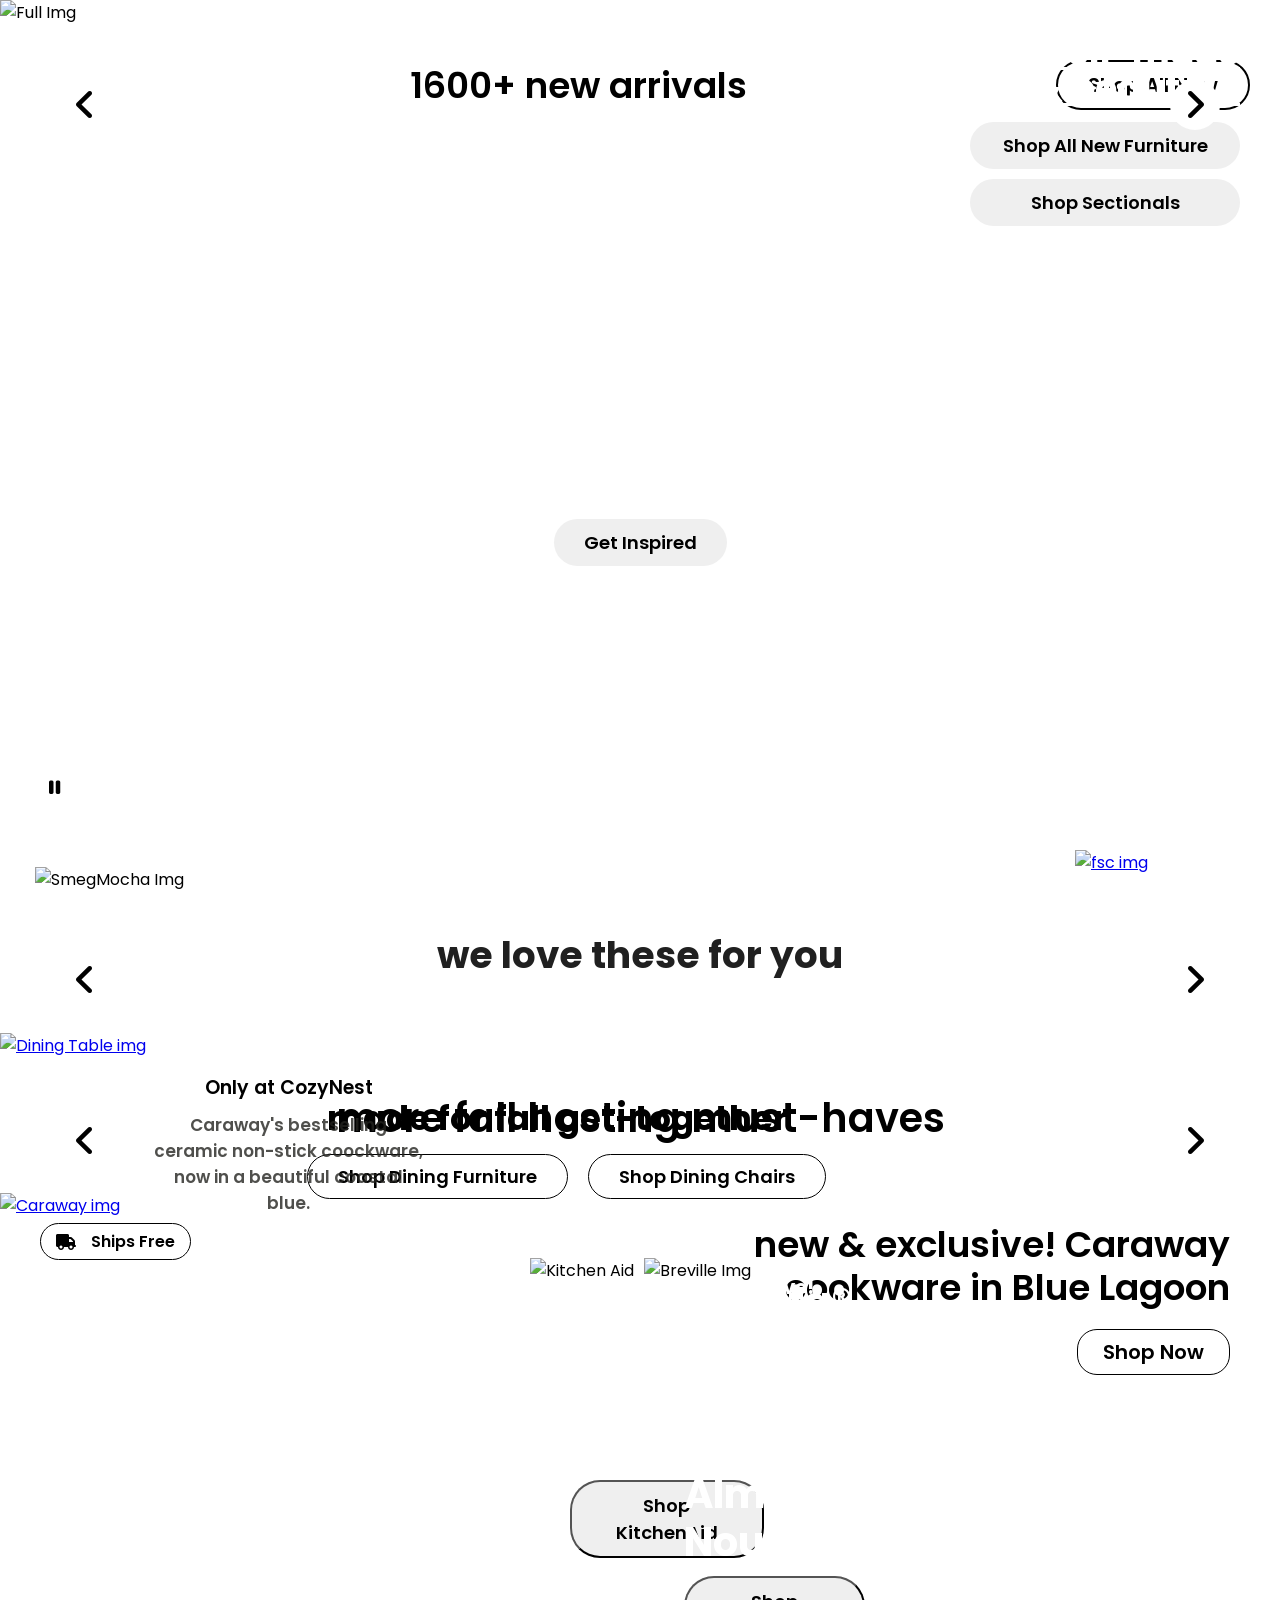
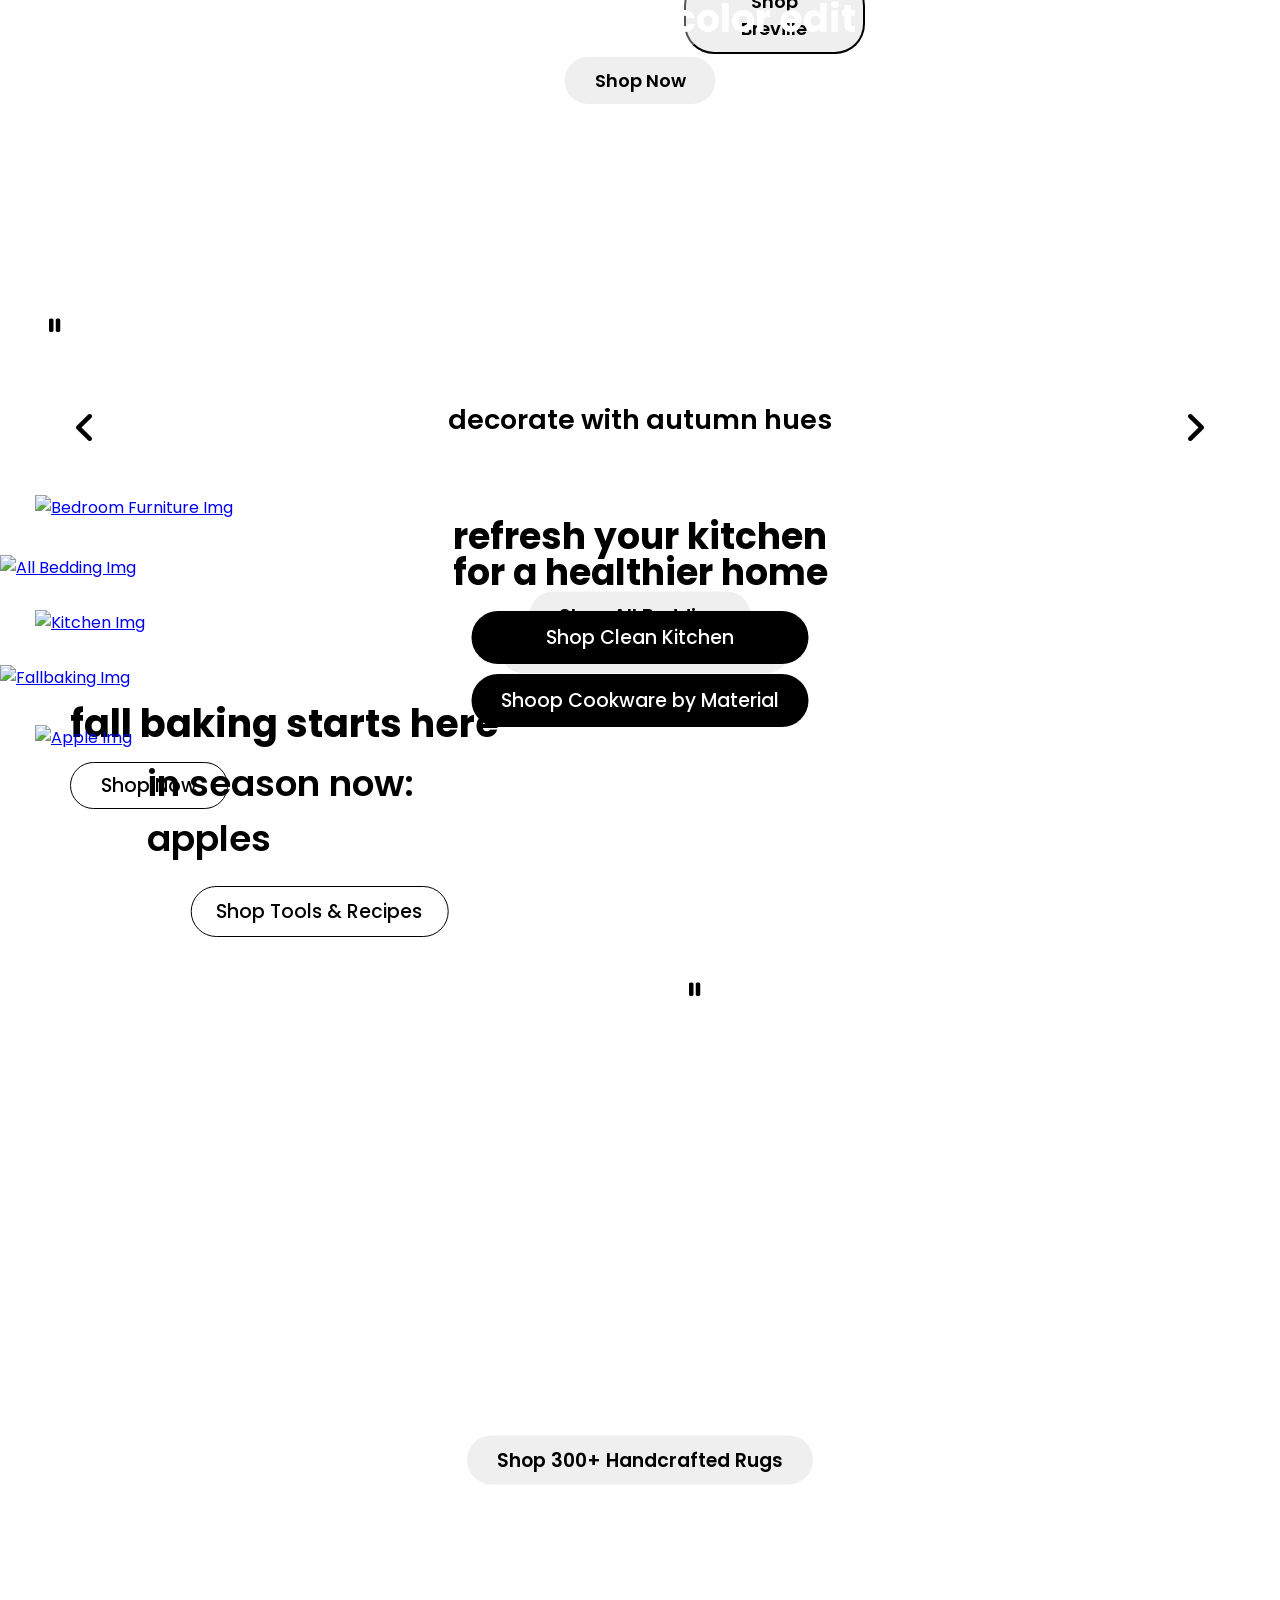
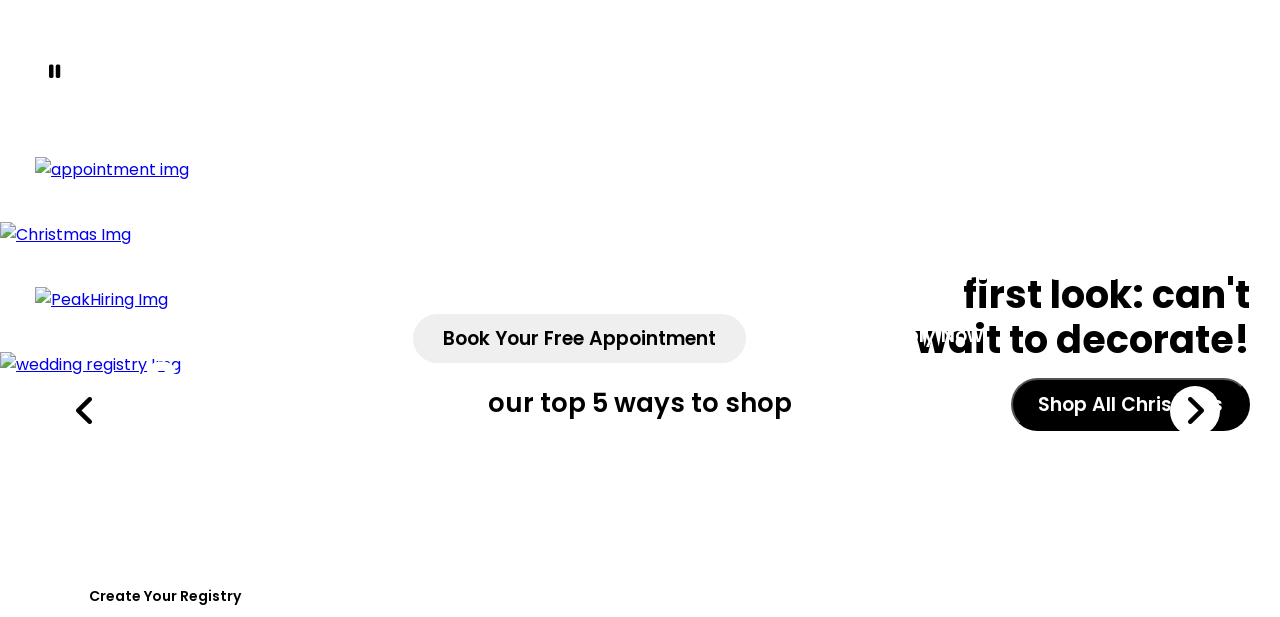
==== commit 37382146: "code" ====
--- a/index.html
+++ b/index.html
@@ -474,7 +474,7 @@
 
     </footer>
     <!-- footer end -->
-<!-- 
+
 
     <script type="module">
         import { navbar, footer, navFooterStyle, offerBanner } from "../JS/Navbar_Footer.js";
@@ -486,7 +486,7 @@
         document.head.append(navFooterStyleTag);
 
         document.querySelector("footer").innerHTML = footer();
-    </script> -->
+    </script>
 
     <script type="module" src="../JS/app.js" defer></script>
     <script type="module" src="./JS/SignIn_Page.js" defer></script>
--- a/CSS/style.css
+++ b/CSS/style.css
@@ -1218,10 +1218,961 @@
 /* hamburger end */
 
 .mobile-header {
-  display: none !important;
+  display: none;
+}
+/* <================= Responsive Start ================> */
+@media (min-width:321px) and (max-width:380px){
+ 
+  .full-img > img {
+    width: 100%;
+    height:440px;
+}
+.img-monterey,.arrivals-head,.new-exclusive > p ,.new-exclusive > h3,.caraway-container > div:nth-child(3) > p ,.caraway-container > div:nth-child(3) > button,.kitchenAid-breville > div:nth-child(1) > div > button, .kitchenAid-breville > div:nth-child(2) > div > button ,
+.kitchenAid-breville > div:nth-child(2) > div:nth-child(3),.tool-recipe-left > div > h1 ,.tool-recipe-left > div > button {
+ 
+  display: none;
+}
+.rugs-video > div:nth-child(3) > h1 {
+    font-size: 9px;
+}
+.rugs-video > div:nth-child(3) > button {
+    font-size: 9px;
+    padding: 10px 7px;
+}
+.rugs-video > div:nth-child(3) {
+    position: absolute;
+    top: 47%;
+    left: 50%;
+    gap: 7px;
+}
+.arrival-items > img,.heroCard-items > div > img {
+    width: 298px;
+    height: 409px;
+}
+.appointment-section > a > img {
+    width: 100%;
+    height: 320px;
+}
+.appointment-section > div > button {
+    padding: 10px 8px;
+    margin-top: 15px;
+    font-size: 8px;
+}
+.appointment-section > div > h1 {
+    font-size: 11px !important;
+    line-height: 1;
+    font-weight: 550;
+}
+.appointment-section > div {
+    position: absolute;
+    top: 18%;
+}
+.autumn-heading > p {
+    font-size: 18px !important;
+    white-space: 9px !important;
+    font-weight: 550;
+}
+.christmas-section > div > h1 {
+    font-size: 17px;
+    text-align: right;
+    line-height: 1.2;
+}
+.christmas-section > div > button {
+    padding: 7px 19px;
+    font-size: 10px;
+}
+.holiday-section > div > h1 {
+    font-size: 12px !important; 
+}
+.holiday-section > div > button {
+    padding: 6px 21px;
+    font-size: 12px;
+}
+.christmas-section > a > img {
+    width: 100%;
+    height: 370px;
+}
+.holiday-section > a > img {
+    width: 100%;
+    height: 250px;
+}
+.holiday-section > div {
+    position: absolute;
+    top: 42%;
+    right: 26%;
+    gap: 11px;
+}
+.wedding-registry-section > a > img {
+    width: 100%;
+    height: 400px;
+}
+.wedding-registry-section > div > div:nth-child(1) > h1 {
+    font-size: 2.1rem !important;
+}
+.wedding-registry-section > div > div:nth-child(1) > h3 ,.wedding-registry-section > div > div:nth-child(2) > h2 {
+    font-size: 17px !important;
+}
+.wedding-registry-section > div {
+    position: absolute;
+    top:10% !important;
+    left: 5%;
+    gap: 10px;
+}
+.shopping-ways-heading > h1 {
+    font-size: 17px !important;
+}
+.shopping-card-mainDiv > img ,.autumn-content > div > img {
+    width: 268px;
+    height: 383px;
+}
+.arrival-arrow > .fa-angle-left, .hero-arrow > .fa-angle-left, .arrival-arrow > .fa-angle-right, .hero-arrow > .fa-angle-right,.hosting-arrow > .fa-angle-left, .hosting-arrow > .fa-angle-right,.autumn-arrow > .fa-angle-left, .autumn-arrow > .fa-angle-right,.shopping-arrow > .fa-angle-left, .shopping-arrow > .fa-angle-right {
+    width: 36px;
+    height: 42px;
+    font-size: 22px;
+}
+.wedding-registry-section > div > div:nth-child(2) > button {
+    margin-top: 20px !important;
+    font-size: 9px !important;
+}
+.arrival-items > h3 {
+    font-weight: 550;
+    font-size: 15px;
+}
+.arrival-items > p {
+    font-size: 15px;
+}
+.bedroom-heading > h1 {
+    font-size: 12px !important;
+    margin-bottom: 10px;
+}
+.bedroom-heading > button {
+    padding: 10px 3px;
+    font-size: 10px;
+}
+.all-bedding > a > img {
+    width: 100%;
+    height: 450px;
+}
+.all-bedding > div > h1 {
+
+    font-size: 17px !important;
+}
+.all-bedding > div > button {
+    padding: 10px 14px;
+    font-size: 13px;
+}
+.all-bedding > div {
+    position: absolute;
+    left: 50%;
+    top: 19%;
+    gap: 8px;
+}
+.kitchen-cookware > a > img {
+    width: 100%;
+    height: 392px;
+}
+.kitchen-cookware > div > h1 {
+    font-size: 14px !important;
+    line-height: 1;
+    margin-bottom:10px;
+}
+.kitchen-cookware > div > div > button {
+    width: 90%;
+    padding: 12px 0;
+    font-size: 10px;
+}
+.kitchen-cookware {
+    width: 100%;
+    padding: 30px 20px;
+    position: relative;
+}
+.kitchen-cookware > div {
+    top: 31%;
+    left: 50%;
+}
+.fall-baking > a > img {
+    width: 100%;
+    height: 440px;
+}
+.fall-baking > div > h1 {
+    font-size: 21px !important;
+    margin-bottom: 10px;
+}
+.fall-baking > div > button {
+    padding: 8px 41px;
+    font-size: 16px;
+}
+.fall-baking > div {
+    top: 30px;
+    left: 44px;
+}
+.bedroom-furniture-section > a > img {
+    width: 100%;
+    height: 400px;
+}
+.hosting-heading > p {
+    font-size: 19px;
+    font-weight: 550;
+}
+.caraway-container > div:nth-child(4) > p:nth-child(2) {
+    margin-top:2px;
+    font-size: 14px;
+}
+.kitchenAid-breville > div > img {
+    width: 100%;
+    height: 300px;
+}
+.kitchenAid-breville > div:nth-child(1) > div > h1, .kitchenAid-breville > div:nth-child(2) > div > h1 {
+    font-size: 13px;
+    margin-bottom:4px;
+}
+.caraway-container > div:nth-child(4) > p:nth-child(1) {
+    font-size: 15px;
+}
+.caraway-container > a > img {
+    width: 100%;
+    height: 400px;
+}
+.full-img > .img_btns_container > a {
+    color: #ffffff;
+    font-size: 16px;
+    font-weight: bold;
+    text-align: right;
+    line-height: 1;
+    margin-bottom: 5px;
+}
+.full-img > .img_btns_container > button {
+    width: 153px;
+    font-size: 11px;
+}
+.img-btn > button {
+    font-size: 13px;
+    font-weight: 500;
+}
+.videos-btn > h1 {
+    font-size: 16px;
+}
+.videos-btn > button {
+    padding: 8px 27px;
+    font-size: 11px;
+}
+.smeg-mocha > img {
+    width: 100%;
+    height: 450px;
+}
+.smeg-mocha {
+    width: 100%;
+    padding: 35px 20px;
+    position: relative;
+}
+.smeg-mocha-heading > h1 {
+    font-size: 16px;
+    font-weight: 600;
+}
+.smeg-mocha-heading > button {
+    margin-top:15px;
+    padding: 5px 29px;
+    font-size: 16px;
+}
+h1{
+  font-size: 19px !important;
+}
+.get-together > a > img {
+        width: 100%;
+        height:450px;
+    }
+.together-up-content > h1 {
+    font-size: 14px;
+    padding-left: 20px;
+}
+.together-up-content > div {
+    display: grid;
+    gap:0px;
+}
+.together-up-content > div > button {
+    margin-top: 10px;
+    font-size: 13px;
+    padding: 6px 14px;
+}
+.together-up-content {
+    top:50px;
+    left: 17%;
+}
+.together-bottom-content > div p:nth-child(1) {
+    font-size: 13px;
+    font-weight: 550;
+    margin-bottom:2px;
+}
+.together-bottom-content > div p:nth-child(2) {
+    font-size: 13px;
+}
+    .kitchenAid-breville > div:nth-child(1) > div > h1, .kitchenAid-breville > div:nth-child(2) > div > h1 {
+        font-size: 12px !important;
+        margin-bottom: 4px;
+    }
+    .kitchenAid-breville {
+    width: 100%;
+    padding: 40px 14px;
+    gap: 10px;
+}
+.bedroom-furniture-section {
+    width: 100%;
+    padding: 10px 20px;
+    margin-bottom: 25px;
+    position: relative;
+}
+.kitchenAid-breville > div:nth-child(1) > div, .kitchenAid-breville > div:nth-child(2) > div {
+    top: 20px;
+    left: 14px;
+    color: white;
+}
+.holiday-section {
+    width: 100%;
+    padding: 26px 22px;
+
+}
+.appointment-section {
+    width: 100%;
+    padding: 20px 14px;
+    position: relative;
+}
+
+}
+  @media (max-width: 420px){
+ 
+  .full-img > img {
+    width: 100%;
+    height:440px;
+}
+.img-monterey,.arrivals-head,.new-exclusive > p ,.new-exclusive > h3,.caraway-container > div:nth-child(3) > p ,.caraway-container > div:nth-child(3) > button,.kitchenAid-breville > div:nth-child(1) > div > button, .kitchenAid-breville > div:nth-child(2) > div > button ,
+.kitchenAid-breville > div:nth-child(2) > div:nth-child(3),.tool-recipe-left > div > h1 ,.tool-recipe-left > div > button {
+ 
+  display: none;
+}
+.rugs-video > div:nth-child(3) > h1 {
+    font-size: 9px;
+}
+.rugs-video > div:nth-child(3) > button {
+    font-size: 9px;
+    padding: 10px 7px;
+}
+.rugs-video > div:nth-child(3) {
+    position: absolute;
+    top: 47%;
+    left: 50%;
+    gap: 7px;
+}
+.arrival-items > img,.heroCard-items > div > img {
+    width: 298px;
+    height: 409px;
+}
+.appointment-section > a > img {
+    width: 100%;
+    height: 320px;
+}
+.appointment-section > div > button {
+    padding: 10px 8px;
+    margin-top: 15px;
+    font-size: 8px;
+}
+.appointment-section > div > h1 {
+    font-size: 11px !important;
+    line-height: 1;
+    font-weight: 550;
+}
+.appointment-section > div {
+    position: absolute;
+    top: 18%;
+}
+.autumn-heading > p {
+    font-size: 18px !important;
+    white-space: 9px !important;
+    font-weight: 550;
+}
+.christmas-section > div > h1 {
+    font-size: 17px;
+    text-align: right;
+    line-height: 1.2;
+}
+.christmas-section > div > button {
+    padding: 7px 19px;
+    font-size: 10px;
+}
+.holiday-section > div > h1 {
+    font-size: 12px !important; 
+}
+.holiday-section > div > button {
+    padding: 6px 21px;
+    font-size: 12px;
+}
+.christmas-section > a > img {
+    width: 100%;
+    height: 370px;
+}
+.holiday-section > a > img {
+    width: 100%;
+    height: 250px;
+}
+.holiday-section > div {
+    position: absolute;
+    top: 42%;
+    right: 26%;
+    gap: 11px;
+}
+.wedding-registry-section > a > img {
+    width: 100%;
+    height: 400px;
+}
+.wedding-registry-section > div > div:nth-child(1) > h1 {
+    font-size: 2.1rem !important;
+}
+.wedding-registry-section > div > div:nth-child(1) > h3 ,.wedding-registry-section > div > div:nth-child(2) > h2 {
+    font-size: 17px !important;
+}
+.wedding-registry-section > div {
+    position: absolute;
+    top:10% !important;
+    left: 5%;
+    gap: 10px;
+}
+.shopping-ways-heading > h1 {
+    font-size: 17px !important;
+}
+.shopping-card-mainDiv > img ,.autumn-content > div > img {
+    width: 268px;
+    height: 383px;
+}
+.arrival-arrow > .fa-angle-left, .hero-arrow > .fa-angle-left, .arrival-arrow > .fa-angle-right, .hero-arrow > .fa-angle-right,.hosting-arrow > .fa-angle-left, .hosting-arrow > .fa-angle-right,.autumn-arrow > .fa-angle-left, .autumn-arrow > .fa-angle-right,.shopping-arrow > .fa-angle-left, .shopping-arrow > .fa-angle-right {
+    width: 36px;
+    height: 42px;
+    font-size: 22px;
+}
+.wedding-registry-section > div > div:nth-child(2) > button {
+    margin-top: 20px !important;
+    font-size: 9px !important;
+}
+.arrival-items > h3 {
+    font-weight: 550;
+    font-size: 15px;
+}
+.arrival-items > p {
+    font-size: 15px;
+}
+.bedroom-heading > h1 {
+    font-size: 12px !important;
+    margin-bottom: 10px;
+}
+.bedroom-heading > button {
+    padding: 10px 3px;
+    font-size: 10px;
+}
+.all-bedding > a > img {
+    width: 100%;
+    height: 450px;
+}
+.all-bedding > div > h1 {
+
+    font-size: 17px !important;
+}
+.all-bedding > div > button {
+    padding: 10px 14px;
+    font-size: 13px;
+}
+.all-bedding > div {
+    position: absolute;
+    left: 50%;
+    top: 19%;
+    gap: 8px;
+}
+.kitchen-cookware > a > img {
+    width: 100%;
+    height: 392px;
+}
+.kitchen-cookware > div > h1 {
+    font-size: 14px !important;
+    line-height: 1;
+    margin-bottom:10px;
+}
+.kitchen-cookware > div > div > button {
+    width: 90%;
+    padding: 12px 0;
+    font-size: 10px;
+}
+.kitchen-cookware {
+    width: 100%;
+    padding: 30px 20px;
+    position: relative;
+}
+.kitchen-cookware > div {
+    top: 31%;
+    left: 50%;
+}
+.fall-baking > a > img {
+    width: 100%;
+    height: 440px;
+}
+.fall-baking > div > h1 {
+    font-size: 21px !important;
+    margin-bottom: 10px;
+}
+.fall-baking > div > button {
+    padding: 8px 41px;
+    font-size: 16px;
+}
+.fall-baking > div {
+    top: 30px;
+    left: 44px;
+}
+.bedroom-furniture-section > a > img {
+    width: 100%;
+    height: 400px;
+}
+.hosting-heading > p {
+    font-size: 19px;
+    font-weight: 550;
+}
+.caraway-container > div:nth-child(4) > p:nth-child(2) {
+    margin-top:2px;
+    font-size: 14px;
+}
+.kitchenAid-breville > div > img {
+    width: 100%;
+    height: 300px;
+}
+.kitchenAid-breville > div:nth-child(1) > div > h1, .kitchenAid-breville > div:nth-child(2) > div > h1 {
+    font-size: 13px;
+    margin-bottom:4px;
+}
+.caraway-container > div:nth-child(4) > p:nth-child(1) {
+    font-size: 15px;
+}
+.caraway-container > a > img {
+    width: 100%;
+    height: 400px;
+}
+.full-img > .img_btns_container > a {
+    color: #ffffff;
+    font-size: 16px;
+    font-weight: bold;
+    text-align: right;
+    line-height: 1;
+    margin-bottom: 5px;
+}
+.full-img > .img_btns_container > button {
+    width: 153px;
+    font-size: 11px;
+}
+.img-btn > button {
+    font-size: 13px;
+    font-weight: 500;
+}
+.videos-btn > h1 {
+    font-size: 16px;
+}
+.videos-btn > button {
+    padding: 8px 27px;
+    font-size: 11px;
+}
+.smeg-mocha > img {
+    width: 100%;
+    height: 450px;
+}
+.smeg-mocha {
+    width: 100%;
+    padding: 35px 20px;
+    position: relative;
+}
+.smeg-mocha-heading > h1 {
+    font-size: 16px;
+    font-weight: 600;
+}
+.smeg-mocha-heading > button {
+    margin-top:15px;
+    padding: 5px 29px;
+    font-size: 16px;
+}
+h1{
+  font-size: 19px !important;
+}
+.get-together > a > img {
+        width: 100%;
+        height:450px;
+    }
+.together-up-content > h1 {
+    font-size: 14px;
+    padding-left: 20px;
+}
+.together-up-content > div {
+    display: grid;
+    gap:0px;
+}
+.together-up-content > div > button {
+    margin-top: 10px;
+    font-size: 13px;
+    padding: 6px 14px;
+}
+.together-up-content {
+    top:50px;
+    left: 17%;
+}
+.together-bottom-content > div p:nth-child(1) {
+    font-size: 13px;
+    font-weight: 550;
+    margin-bottom:2px;
+}
+.together-bottom-content > div p:nth-child(2) {
+    font-size: 13px;
+}
+    .kitchenAid-breville > div:nth-child(1) > div > h1, .kitchenAid-breville > div:nth-child(2) > div > h1 {
+        font-size: 12px !important;
+        margin-bottom: 4px;
+    }
+    .kitchenAid-breville {
+    width: 100%;
+    padding: 40px 14px;
+    gap: 10px;
+}
+.bedroom-furniture-section {
+    width: 100%;
+    padding: 10px 20px;
+    margin-bottom: 25px;
+    position: relative;
+}
+.kitchenAid-breville > div:nth-child(1) > div, .kitchenAid-breville > div:nth-child(2) > div {
+    top: 20px;
+    left: 14px;
+    color: white;
+}
+.holiday-section {
+    width: 100%;
+    padding: 26px 22px;
+
+}
+.appointment-section {
+    width: 100%;
+    padding: 20px 14px;
+    position: relative;
+}
 }
 @media (max-width: 320px){
-   .full-img > .img_btns_container > a {
+
+  .full-img > img {
+    width: 100%;
+    height:440px;
+}
+.img-monterey,.arrivals-head,.new-exclusive > p ,.new-exclusive > h3,.caraway-container > div:nth-child(3) > p ,.caraway-container > div:nth-child(3) > button,.kitchenAid-breville > div:nth-child(1) > div > button, .kitchenAid-breville > div:nth-child(2) > div > button ,
+.kitchenAid-breville > div:nth-child(2) > div:nth-child(3),.tool-recipe-left > div > h1 ,.tool-recipe-left > div > button {
+ 
+  display: none;
+}
+.rugs-video > div:nth-child(3) > h1 {
+    font-size: 9px;
+}
+.rugs-video > div:nth-child(3) > button {
+    font-size: 9px;
+    padding: 10px 7px;
+}
+.rugs-video > div:nth-child(3) {
+    position: absolute;
+    top: 47%;
+    left: 50%;
+    gap: 7px;
+}
+.arrival-items > img,.heroCard-items > div > img {
+    width: 298px;
+    height: 409px;
+}
+.appointment-section > a > img {
+    width: 100%;
+    height: 320px;
+}
+.appointment-section > div > button {
+    padding: 10px 8px;
+    margin-top: 15px;
+    font-size: 8px;
+}
+.appointment-section > div > h1 {
+    font-size: 11px !important;
+    line-height: 1;
+    font-weight: 550;
+}
+.appointment-section > div {
+    position: absolute;
+    top: 18%;
+}
+.autumn-heading > p {
+    font-size: 18px !important;
+    white-space: 9px !important;
+    font-weight: 550;
+}
+.christmas-section > div > h1 {
+    font-size: 17px;
+    text-align: right;
+    line-height: 1.2;
+}
+.christmas-section > div > button {
+    padding: 7px 19px;
+    font-size: 10px;
+}
+.holiday-section > div > h1 {
+    font-size: 12px !important; 
+}
+.holiday-section > div > button {
+    padding: 6px 21px;
+    font-size: 12px;
+}
+.christmas-section > a > img {
+    width: 100%;
+    height: 370px;
+}
+.holiday-section > a > img {
+    width: 100%;
+    height: 250px;
+}
+.holiday-section > div {
+    position: absolute;
+    top: 42%;
+    right: 26%;
+    gap: 11px;
+}
+.wedding-registry-section > a > img {
+    width: 100%;
+    height: 400px;
+}
+.wedding-registry-section > div > div:nth-child(1) > h1 {
+    font-size: 2.1rem !important;
+}
+.wedding-registry-section > div > div:nth-child(1) > h3 ,.wedding-registry-section > div > div:nth-child(2) > h2 {
+    font-size: 17px !important;
+}
+.wedding-registry-section > div {
+    position: absolute;
+    top:10% !important;
+    left: 5%;
+    gap: 10px;
+}
+.shopping-ways-heading > h1 {
+    font-size: 17px !important;
+}
+.shopping-card-mainDiv > img ,.autumn-content > div > img {
+    width: 268px;
+    height: 383px;
+}
+.arrival-arrow > .fa-angle-left, .hero-arrow > .fa-angle-left, .arrival-arrow > .fa-angle-right, .hero-arrow > .fa-angle-right,.hosting-arrow > .fa-angle-left, .hosting-arrow > .fa-angle-right,.autumn-arrow > .fa-angle-left, .autumn-arrow > .fa-angle-right,.shopping-arrow > .fa-angle-left, .shopping-arrow > .fa-angle-right {
+    width: 36px;
+    height: 42px;
+    font-size: 22px;
+}
+.wedding-registry-section > div > div:nth-child(2) > button {
+    margin-top: 20px !important;
+    font-size: 9px !important;
+}
+.arrival-items > h3 {
+    font-weight: 550;
+    font-size: 15px;
+}
+.arrival-items > p {
+    font-size: 15px;
+}
+.bedroom-heading > h1 {
+    font-size: 12px !important;
+    margin-bottom: 10px;
+}
+.bedroom-heading > button {
+    padding: 10px 3px;
+    font-size: 10px;
+}
+.all-bedding > a > img {
+    width: 100%;
+    height: 450px;
+}
+.all-bedding > div > h1 {
+
+    font-size: 17px !important;
+}
+.all-bedding > div > button {
+    padding: 10px 14px;
+    font-size: 13px;
+}
+.all-bedding > div {
+    position: absolute;
+    left: 50%;
+    top: 19%;
+    gap: 8px;
+}
+.kitchen-cookware > a > img {
+    width: 100%;
+    height: 392px;
+}
+.kitchen-cookware > div > h1 {
+    font-size: 14px !important;
+    line-height: 1;
+    margin-bottom:10px;
+}
+.kitchen-cookware > div > div > button {
+    width: 90%;
+    padding: 12px 0;
+    font-size: 10px;
+}
+.kitchen-cookware {
+    width: 100%;
+    padding: 30px 20px;
+    position: relative;
+}
+.kitchen-cookware > div {
+    top: 31%;
+    left: 50%;
+}
+.fall-baking > a > img {
+    width: 100%;
+    height: 440px;
+}
+.fall-baking > div > h1 {
+    font-size: 21px !important;
+    margin-bottom: 10px;
+}
+.fall-baking > div > button {
+    padding: 8px 41px;
+    font-size: 16px;
+}
+.fall-baking > div {
+    top: 30px;
+    left: 44px;
+}
+.bedroom-furniture-section > a > img {
+    width: 100%;
+    height: 400px;
+}
+.hosting-heading > p {
+    font-size: 19px;
+    font-weight: 550;
+}
+.caraway-container > div:nth-child(4) > p:nth-child(2) {
+    margin-top:2px;
+    font-size: 14px;
+}
+.kitchenAid-breville > div > img {
+    width: 100%;
+    height: 300px;
+}
+.kitchenAid-breville > div:nth-child(1) > div > h1, .kitchenAid-breville > div:nth-child(2) > div > h1 {
+    font-size: 13px;
+    margin-bottom:4px;
+}
+.caraway-container > div:nth-child(4) > p:nth-child(1) {
+    font-size: 15px;
+}
+.caraway-container > a > img {
+    width: 100%;
+    height: 400px;
+}
+.full-img > .img_btns_container > a {
+    color: #ffffff;
+    font-size: 16px;
+    font-weight: bold;
+    text-align: right;
+    line-height: 1;
+    margin-bottom: 5px;
+}
+.full-img > .img_btns_container > button {
+    width: 153px;
+    font-size: 11px;
+}
+.img-btn > button {
+    font-size: 13px;
+    font-weight: 500;
+}
+.videos-btn > h1 {
+    font-size: 16px;
+}
+.videos-btn > button {
+    padding: 8px 27px;
+    font-size: 11px;
+}
+.smeg-mocha > img {
+    width: 100%;
+    height: 450px;
+}
+.smeg-mocha {
+    width: 100%;
+    padding: 35px 20px;
+    position: relative;
+}
+.smeg-mocha-heading > h1 {
+    font-size: 16px;
+    font-weight: 600;
+}
+.smeg-mocha-heading > button {
+    margin-top:15px;
+    padding: 5px 29px;
+    font-size: 16px;
+}
+h1{
+  font-size: 19px !important;
+}
+.get-together > a > img {
+        width: 100%;
+        height:450px;
+    }
+.together-up-content > h1 {
+    font-size: 14px;
+    padding-left: 20px;
+}
+.together-up-content > div {
+    display: grid;
+    gap:0px;
+}
+.together-up-content > div > button {
+    margin-top: 10px;
+    font-size: 13px;
+    padding: 6px 14px;
+}
+.together-up-content {
+    top:50px;
+    left: 17%;
+}
+.together-bottom-content > div p:nth-child(1) {
+    font-size: 13px;
+    font-weight: 550;
+    margin-bottom:2px;
+}
+.together-bottom-content > div p:nth-child(2) {
+    font-size: 13px;
+}
+    .kitchenAid-breville > div:nth-child(1) > div > h1, .kitchenAid-breville > div:nth-child(2) > div > h1 {
+        font-size: 12px !important;
+        margin-bottom: 4px;
+    }
+    .kitchenAid-breville {
+    width: 100%;
+    padding: 40px 14px;
+    gap: 10px;
+}
+.bedroom-furniture-section {
+    width: 100%;
+    padding: 10px 20px;
+    margin-bottom: 25px;
+    position: relative;
+}
+.kitchenAid-breville > div:nth-child(1) > div, .kitchenAid-breville > div:nth-child(2) > div {
+    top: 20px;
+    left: 14px;
+    color: white;
+}
+.holiday-section {
+    width: 100%;
+    padding: 26px 22px !important;
+
+}
+.appointment-section {
+    width: 100%;
+    padding: 20px 14px;
+    position: relative;
+}
+  }
+/*  */
+@media (min-width: 421px) and (max-width: 440px){
+  .full-img > .img_btns_container > a {
     font-size: 14px;
 
 }
@@ -1256,6 +2207,11 @@
     font-size: 11px;
 
 }
+.shopping-card-mainDiv > img {
+    width: 359px;
+    height: 406px;
+}
+
 .arrivals-head > p {
     text-align: center;
     flex: 1;
@@ -1397,10 +2353,10 @@
     top: 15%;
     left: 10%;
 }
-.christmas-section > a > img {
-    width: 100%;
-    height: 450px;
-}
+    .christmas-section > a > img {
+        width: 100%;
+        height: 402px;
+    }
 .christmas-section > div > h1 {
     font-size: 18px;
     text-align: right;
@@ -1417,14 +2373,14 @@
 }
 .holiday-section > div > button {
     padding: 5px 19px;
-    font-size: 13 px;
+    font-size: 13px;
     font-weight: 550;
 }
 .wedding-registry-section > a > img {
-    width: 100%;
-    height: 540px;
-    object-fit: fill;
-}
+        width: 100%;
+        height: 465px;
+        object-fit: fill;
+    }
 .wedding-registry-section > div > div:nth-child(2) > h2 {
     font-size: 15px;
     text-align: center;
@@ -1441,8 +2397,8 @@
     font-size: 12px;
 }
 .shopping-ways-heading > h1 {
-    font-size: 25px;
-    word-spacing: 4px;
+    font-size: 22px !important;
+    word-spacing:1px;
 }
 .wedding-registry-section > div {
     position: absolute;
@@ -1459,11 +2415,11 @@
     width: 100%;
     height: 400px;
 }
-.holiday-section {
-    width: 100%;
-    padding: 31px 13px;
-    position: relative;
-}
+    .holiday-section {
+        width: 100%;
+        padding: 31px 0px;
+        position: relative;
+    }
 .appointment-section {
     width: 100%;
     padding: 40px 17px;
@@ -1511,6 +2467,10 @@
 }
 .new-exclusive > p {
     font-size: 13px;
+}
+.autumn-content > div > img {
+    width: 359px;
+    height: 350px;
 }
 h1{
   font-size: 25px;
@@ -1550,828 +2510,25 @@
 }
 .together-bottom-content > div p:nth-child(2) {
     width: 250px;
-    font-size: 11px;
-}
-.together-bottom-content {
+    font-size: 13px;
+    text-align: center;
+}
+.ogether-bottom-content {
     position: absolute;
     bottom: 100px;
     right: 6px;
 }
+.arrival-items > img {
+    width: 365px;
+    height: 370px;
+    transition: all 0.3s ease;
+}
 .hosting-heading > p {
     font-size: 22px;
 }
 .caraway-container > a > img {
-  height: 560px;
-}
-.caraway-container > div:nth-child(3) > p {
-    font-size: 12px;
-    line-height: 1.2;
-    text-align: right;
-}
-.caraway-container > div:nth-child(3) > button {
-    padding: 7px 20px;
-    font-size: 13px;
-}
-.caraway-container > div:nth-child(3) {
-    top: 30px;
-    right: 31px;
-    gap: 12px;
-}
-.caraway-container > div:nth-child(2) {
-    top: 30px;
-    left: 10px;
-    padding: 5px 15px;
-}
-.caraway-container > div:nth-child(4) > p:nth-child(1) {
-    font-weight: 600;
-    font-size: 17px;
-}
-.caraway-container > div:nth-child(4) > p:nth-child(2) {
-    margin-top: 0px;
-    font-size: 12px;
-}
-.caraway-container > div:nth-child(4) {
-    position: absolute;
-    bottom: 9%;
-    left: 37%;
-}
-.kitchenAid-breville > div > img {
-    height: 390px;
-}
-.kitchenAid-breville > div:nth-child(1) > div > h1, .kitchenAid-breville > div:nth-child(2) > div > h1 {
-    font-size: 14px;
-    margin-bottom:6px;
-}
-.kitchenAid-breville > div:nth-child(1) > div > button, .kitchenAid-breville > div:nth-child(2) > div > button {
-    padding: 8px 21px;
-    font-size: 10px;
-}
-.kitchenAid-breville {
-    width: 100%;
-    padding: 31px 14px;
-    gap: 10px;
-}
-h3{
-   
-  font-size: 15px;
-}
-
-.kitchenAid-breville > div:nth-child(2) > div:nth-child(3) {
-    display: none;
-}
-.autumn-heading > p {
-    font-size: 23px;
-    font-weight: 550;
-}
-}
-/*  */
-@media (min-width:321px) and (max-width:380px){
-   .full-img > .img_btns_container > a {
-    font-size: 14px;
-
-}
-.full-img > .img_btns_container > button {
-    width: 147px;
-    padding: 7px;
-    font-size: 10px;
-}
-.full-img > .img_btns_container {
-    position: absolute;
-    right: 21px;
-    top: 35px;
-    display: flex;
-    flex-direction: column;
-    align-items: flex-end;
-    justify-content: center;
-    gap: 5px;
-    z-index: 8;
-}
-.full-img > img {
-    height:450px;
-    object-fit:fill;
-    width: 100%;
-    z-index: -1;
-    cursor: pointer;
-}
-.img-monterey > p > a,.img-monterey > h3,.img-btn > button,.img-btn {
-  display: none;
-}
-.arrivals-head > button {
-    padding: 8px 26px;
-    font-size: 11px;
-
-}
-.arrivals-head > p {
-    text-align: center;
-    flex: 1;
-    font-size: 17px;
-    font-weight: 550;
-}
-.arrivals-head {
-    height:60px;
-    padding-right: 5px;
-
-}
-    /* width: 42px;
-    height: 42px;
-    font-size:20px !important;
-} */
-.autumn-arrow > .fa-angle-left, .autumn-arrow > .fa-angle-right,.hosting-arrow > .fa-angle-left, .hosting-arrow > .fa-angle-right,.arrival-arrow > .fa-angle-left, .hero-arrow > .fa-angle-left, .arrival-arrow > .fa-angle-right, .hero-arrow > .fa-angle-right,.shopping-arrow > .fa-angle-left, .shopping-arrow > .fa-angle-right  {
-  
-    width: 40px;
-    height: 40px;
-    font-size: 22px;
-
-}
-.bedroom-heading > h1 {
-    font-size: 21px;
-    margin-bottom: 10px;
-}
-.bedroom-heading > button {
-    padding: 10px 30px;
-    font-size: 11px;
-}
-.bedroom-furniture-section {
-    width: 100%;
-    padding: 10px 20px;
-}
-.bedroom-furniture-section > a > img {
-    height: 450px;
-    width: 100%;
-}
-.all-bedding > a > img {
-    width: 100%;
-    height: 450px;
-}
-.all-bedding > div > h1 {
-    word-spacing: 4px;
-    font-size: 16px;
-}
-.all-bedding > div > button {
-    padding: 10px 30px;
-    font-size: 13px;
-}
-.all-bedding > div {
-    position: absolute;
-    left: 52%;
-    top: 19%;
-    gap: 10px;
-}
-    .kitchen-cookware > div > h1 {
-        font-size: 16px;
-        line-height: 1;
-        margin-bottom: 11px;
+        height: 412px;
     }
-.kitchen-cookware > a > img {
-    width: 100%;
-    height: 450px;
-}
-.kitchen-cookware > div {
-    position: absolute;
-    top: 28%;
-    left: 29%;
-    transform: translate(-50%, -50%);
-    cursor: pointer;
-}
-.fall-baking > a > img {
-    width: 100%;
-    height: 460px;
-}
-.fall-baking > div > h1 {
-    font-size: 22px;
-    margin-bottom: 10px;
-}
-.fall-baking > div > button {
-    padding: 8px 21px;
-    font-size: 15px;
-}
-.fall-baking > div {
-    top: 32px;
-    left: 21px;
-}
-.tool-recipe-left > div > h1 {
-    font-size: 14px;
-    font-weight: 600;
-}
-.tool-recipe-left > div > button {
-    padding: 6px 7px;
-    font-size: 7px;
-}
-.kitchen-cookware {
-    width: 100%;
-    padding: 30px 18px;
-}
-.tool-recipe-left > div {
-    gap: 8px;
-}
-.kitchen-cookware > div > div > button {
-    width: 90%;
-    padding: 12px 3px;
-    color: white;
-    font-size: 10px;
-}
-.rugs-video > div:nth-child(3) > h1 {
-    font-size: 15px;
-}
-.rugs-video > div:nth-child(3) > button {
-    font-size: 11px;
-    font-weight: 550;
-    padding: 8px 23px;
-}
-.rugs-video > div:nth-child(3) {
-    top: 41%;
-    left: 50%;
-    gap: 4px;
-}
-.appointment-section > a > img {
-    width: 100%;
-    height: 450px;
-}
-.appointment-section > div > h1 {
-    font-size: 13px;
-    line-height: 1;
-    font-weight: 550;
-}
-.appointment-section > div > button {
-    padding: 10px 15px;
-    margin-top: 10px;
-    font-size: 11px;
-}
-.appointment-section > div {
-    position: absolute;
-    top: 15%;
-    left: 10%;
-}
-.christmas-section > a > img {
-    width: 100%;
-    height: 450px;
-}
-.christmas-section > div > h1 {
-    font-size: 18px;
-    text-align: right;
-    line-height: 1.2;
-}
-.christmas-section > div > button {
-    padding: 7px 22px;
-    font-size: 9px;
-}
-.holiday-section > div > h1 {
-    font-size: 15px;
-      word-spacing: 7px;
-    letter-spacing: 3px;
-}
-.holiday-section > div > button {
-    padding: 5px 19px;
-    font-size: 13 px;
-    font-weight: 550;
-}
-.wedding-registry-section > a > img {
-    width: 100%;
-    height: 540px;
-    object-fit: fill;
-}
-.wedding-registry-section > div > div:nth-child(2) > h2 {
-    font-size: 15px;
-    text-align: center;
-}
-.wedding-registry-section > div > div:nth-child(1) > h3 {
-    font-size: 18px;
-}
-.wedding-registry-section > div > div:nth-child(1) > h1 {
-    font-size: 3.5rem;
-}
-.wedding-registry-section > div > div:nth-child(2) > button {
-    padding: 8px 11px;
-    margin-top: 20px;
-    font-size: 12px;
-}
-.shopping-ways-heading > h1 {
-    font-size: 25px;
-    word-spacing: 4px;
-}
-.wedding-registry-section > div {
-    position: absolute;
-    top: 9%;
-    left: 3%;
-    gap: 10px;
-}
-.holiday-section > div {
-    top: 45%;
-    right: 13%;
-    gap: 12px;
-}
-.holiday-section > a > img {
-    width: 100%;
-    height: 400px;
-}
-.holiday-section {
-    width: 100%;
-    padding: 31px 13px;
-    position: relative;
-}
-.appointment-section {
-    width: 100%;
-    padding: 40px 17px;
-    position: relative;
-}
-.videos-btn > h1 {
-    font-size: 21px;
-}
-.videos-btn > button {
-    padding: 9px 23px;
-    font-size: 14px;
-}
-.videos-btn {
-    position: absolute;
-    top: 40%;
-    left: 50%;
-    gap: -4px;
-
-}
-.smeg-mocha > img {
-    width: 100%;
-    height: 450px;
-}
-.smeg-mocha {
-    width: 100%;
-    padding:40px 14px;
-       position: relative;
-}
-.smeg-mocha-heading > h1 {
-    font-size: 18px;
-    font-weight: 600;
-}
-.smeg-mocha-heading > button {
-    margin-top: 20px;
-    padding: 7px 27px;
-    font-size: 12px;
-}
-.smeg-mocha-heading {
-    left: 33px;
-
-}
-.new-exclusive > h3 {
-    margin-bottom: -2px;
-    font-size: 12px !important;
-}
-.new-exclusive > p {
-    font-size: 13px;
-}
-h1{
-  font-size: 25px;
-}
-    .new-exclusive {
-        left:52%;
-        top: 106px;
-    }
-    .heroCard-items > div > img {
-    width: 400px;
-    height: 450px;
-}
-.get-together > a > img {
-    width: 100%;
-    height: 450px;
-}
-.together-up-content > h1 {
-    font-size: 15px;
-    padding-left: 20px;
-}
-.together-up-content > div > button {
-    margin-top: 5px;
-    font-size: 12px;
-    padding: 6px 8px;
-
-}
-.together-up-content > div {
-    display: grid;
-    gap: 4px;
-}
-.together-up-content {
-    top: 33px;
-    left: 0%;
-}
-.together-bottom-content > div p:nth-child(1) {
-    font-size: 12px;
-}
-.together-bottom-content > div p:nth-child(2) {
-    width: 250px;
-    font-size: 11px;
-}
-.together-bottom-content {
-    position: absolute;
-    bottom: 100px;
-    right: 6px;
-}
-.hosting-heading > p {
-    font-size: 22px;
-}
-.caraway-container > a > img {
-  height: 560px;
-}
-.caraway-container > div:nth-child(3) > p {
-    font-size: 12px;
-    line-height: 1.2;
-    text-align: right;
-}
-.caraway-container > div:nth-child(3) > button {
-    padding: 7px 20px;
-    font-size: 13px;
-}
-.caraway-container > div:nth-child(3) {
-    top: 30px;
-    right: 31px;
-    gap: 12px;
-}
-.caraway-container > div:nth-child(2) {
-    top: 30px;
-    left: 10px;
-    padding: 5px 15px;
-}
-.caraway-container > div:nth-child(4) > p:nth-child(1) {
-    font-weight: 600;
-    font-size: 17px;
-}
-.caraway-container > div:nth-child(4) > p:nth-child(2) {
-    margin-top: 0px;
-    font-size: 12px;
-}
-.caraway-container > div:nth-child(4) {
-    position: absolute;
-    bottom: 9%;
-    left: 37%;
-}
-.kitchenAid-breville > div > img {
-    height: 390px;
-}
-.kitchenAid-breville > div:nth-child(1) > div > h1, .kitchenAid-breville > div:nth-child(2) > div > h1 {
-    font-size: 14px;
-    margin-bottom:6px;
-}
-.kitchenAid-breville > div:nth-child(1) > div > button, .kitchenAid-breville > div:nth-child(2) > div > button {
-    padding: 8px 21px;
-    font-size: 10px;
-}
-.kitchenAid-breville {
-    width: 100%;
-    padding: 31px 14px;
-    gap: 10px;
-}
-h3{
-   
-  font-size: 15px;
-}
-
-.kitchenAid-breville > div:nth-child(2) > div:nth-child(3) {
-    display: none;
-}
-.autumn-heading > p {
-    font-size: 23px;
-    font-weight: 550;
-}
-}
-@media (min-width: 421px) and (max-width: 440px){
-  .full-img > .img_btns_container > a {
-    font-size: 14px;
-
-}
-.full-img > .img_btns_container > button {
-    width: 147px;
-    padding: 7px;
-    font-size: 10px;
-}
-.full-img > .img_btns_container {
-    position: absolute;
-    right: 21px;
-    top: 35px;
-    display: flex;
-    flex-direction: column;
-    align-items: flex-end;
-    justify-content: center;
-    gap: 5px;
-    z-index: 8;
-}
-.full-img > img {
-    height:450px;
-    object-fit:fill;
-    width: 100%;
-    z-index: -1;
-    cursor: pointer;
-}
-.img-monterey > p > a,.img-monterey > h3,.img-btn > button,.img-btn {
-  display: none;
-}
-.arrivals-head > button {
-    padding: 8px 26px;
-    font-size: 11px;
-
-}
-.arrivals-head > p {
-    text-align: center;
-    flex: 1;
-    font-size: 17px;
-    font-weight: 550;
-}
-.arrivals-head {
-    height:60px;
-    padding-right: 5px;
-
-}
-    /* width: 42px;
-    height: 42px;
-    font-size:20px !important;
-} */
-.autumn-arrow > .fa-angle-left, .autumn-arrow > .fa-angle-right,.hosting-arrow > .fa-angle-left, .hosting-arrow > .fa-angle-right,.arrival-arrow > .fa-angle-left, .hero-arrow > .fa-angle-left, .arrival-arrow > .fa-angle-right, .hero-arrow > .fa-angle-right,.shopping-arrow > .fa-angle-left, .shopping-arrow > .fa-angle-right  {
-  
-    width: 40px;
-    height: 40px;
-    font-size: 22px;
-
-}
-.bedroom-heading > h1 {
-    font-size: 21px;
-    margin-bottom: 10px;
-}
-.bedroom-heading > button {
-    padding: 10px 30px;
-    font-size: 11px;
-}
-.bedroom-furniture-section {
-    width: 100%;
-    padding: 10px 20px;
-}
-.bedroom-furniture-section > a > img {
-    height: 450px;
-    width: 100%;
-}
-.all-bedding > a > img {
-    width: 100%;
-    height: 450px;
-}
-.all-bedding > div > h1 {
-    word-spacing: 4px;
-    font-size: 16px;
-}
-.all-bedding > div > button {
-    padding: 10px 30px;
-    font-size: 13px;
-}
-.all-bedding > div {
-    position: absolute;
-    left: 52%;
-    top: 19%;
-    gap: 10px;
-}
-    .kitchen-cookware > div > h1 {
-        font-size: 16px;
-        line-height: 1;
-        margin-bottom: 11px;
-    }
-.kitchen-cookware > a > img {
-    width: 100%;
-    height: 450px;
-}
-.kitchen-cookware > div {
-    position: absolute;
-    top: 28%;
-    left: 29%;
-    transform: translate(-50%, -50%);
-    cursor: pointer;
-}
-.fall-baking > a > img {
-    width: 100%;
-    height: 460px;
-}
-.fall-baking > div > h1 {
-    font-size: 22px;
-    margin-bottom: 10px;
-}
-.fall-baking > div > button {
-    padding: 8px 21px;
-    font-size: 15px;
-}
-.fall-baking > div {
-    top: 32px;
-    left: 21px;
-}
-.tool-recipe-left > div > h1 {
-    font-size: 14px;
-    font-weight: 600;
-}
-.tool-recipe-left > div > button {
-    padding: 6px 7px;
-    font-size: 7px;
-}
-.kitchen-cookware {
-    width: 100%;
-    padding: 30px 18px;
-}
-.tool-recipe-left > div {
-    gap: 8px;
-}
-.kitchen-cookware > div > div > button {
-    width: 90%;
-    padding: 12px 3px;
-    color: white;
-    font-size: 10px;
-}
-.rugs-video > div:nth-child(3) > h1 {
-    font-size: 15px;
-}
-.rugs-video > div:nth-child(3) > button {
-    font-size: 11px;
-    font-weight: 550;
-    padding: 8px 23px;
-}
-.rugs-video > div:nth-child(3) {
-    top: 41%;
-    left: 50%;
-    gap: 4px;
-}
-.appointment-section > a > img {
-    width: 100%;
-    height: 450px;
-}
-.appointment-section > div > h1 {
-    font-size: 13px;
-    line-height: 1;
-    font-weight: 550;
-}
-.appointment-section > div > button {
-    padding: 10px 15px;
-    margin-top: 10px;
-    font-size: 11px;
-}
-.appointment-section > div {
-    position: absolute;
-    top: 15%;
-    left: 10%;
-}
-.christmas-section > a > img {
-    width: 100%;
-    height: 450px;
-}
-.christmas-section > div > h1 {
-    font-size: 18px;
-    text-align: right;
-    line-height: 1.2;
-}
-.christmas-section > div > button {
-    padding: 7px 22px;
-    font-size: 9px;
-}
-.holiday-section > div > h1 {
-    font-size: 15px;
-      word-spacing: 7px;
-    letter-spacing: 3px;
-}
-.holiday-section > div > button {
-    padding: 5px 19px;
-    font-size: 13 px;
-    font-weight: 550;
-}
-.wedding-registry-section > a > img {
-    width: 100%;
-    height: 540px;
-    object-fit: fill;
-}
-.wedding-registry-section > div > div:nth-child(2) > h2 {
-    font-size: 15px;
-    text-align: center;
-}
-.wedding-registry-section > div > div:nth-child(1) > h3 {
-    font-size: 18px;
-}
-.wedding-registry-section > div > div:nth-child(1) > h1 {
-    font-size: 3.5rem;
-}
-.wedding-registry-section > div > div:nth-child(2) > button {
-    padding: 8px 11px;
-    margin-top: 20px;
-    font-size: 12px;
-}
-.shopping-ways-heading > h1 {
-    font-size: 25px;
-    word-spacing: 4px;
-}
-.wedding-registry-section > div {
-    position: absolute;
-    top: 9%;
-    left: 3%;
-    gap: 10px;
-}
-.holiday-section > div {
-    top: 45%;
-    right: 13%;
-    gap: 12px;
-}
-.holiday-section > a > img {
-    width: 100%;
-    height: 400px;
-}
-.holiday-section {
-    width: 100%;
-    padding: 31px 13px;
-    position: relative;
-}
-.appointment-section {
-    width: 100%;
-    padding: 40px 17px;
-    position: relative;
-}
-.videos-btn > h1 {
-    font-size: 21px;
-}
-.videos-btn > button {
-    padding: 9px 23px;
-    font-size: 14px;
-}
-.videos-btn {
-    position: absolute;
-    top: 40%;
-    left: 50%;
-    gap: -4px;
-
-}
-.smeg-mocha > img {
-    width: 100%;
-    height: 450px;
-}
-.smeg-mocha {
-    width: 100%;
-    padding:40px 14px;
-       position: relative;
-}
-.smeg-mocha-heading > h1 {
-    font-size: 18px;
-    font-weight: 600;
-}
-.smeg-mocha-heading > button {
-    margin-top: 20px;
-    padding: 7px 27px;
-    font-size: 12px;
-}
-.smeg-mocha-heading {
-    left: 33px;
-
-}
-.new-exclusive > h3 {
-    margin-bottom: -2px;
-    font-size: 12px !important;
-}
-.new-exclusive > p {
-    font-size: 13px;
-}
-h1{
-  font-size: 25px;
-}
-    .new-exclusive {
-        left:52%;
-        top: 106px;
-    }
-    .heroCard-items > div > img {
-    width: 400px;
-    height: 450px;
-}
-.get-together > a > img {
-    width: 100%;
-    height: 450px;
-}
-.together-up-content > h1 {
-    font-size: 15px;
-    padding-left: 20px;
-}
-.together-up-content > div > button {
-    margin-top: 5px;
-    font-size: 12px;
-    padding: 6px 8px;
-
-}
-.together-up-content > div {
-    display: grid;
-    gap: 4px;
-}
-.together-up-content {
-    top: 33px;
-    left: 0%;
-}
-.together-bottom-content > div p:nth-child(1) {
-    font-size: 12px;
-}
-.together-bottom-content > div p:nth-child(2) {
-    width: 250px;
-    font-size: 11px;
-}
-.together-bottom-content {
-    position: absolute;
-    bottom: 100px;
-    right: 6px;
-}
-.hosting-heading > p {
-    font-size: 22px;
-}
-.caraway-container > a > img {
-  height: 560px;
-}
 .caraway-container > div:nth-child(3) > p {
     font-size: 12px;
     line-height: 1.2;
@@ -2753,8 +2910,9 @@
     object-fit: cover;
 }
 .holiday-section > a > img {
-    width: 100%;
-    height: 300px;
+        width: 100%;
+        height: 306px;
+    }
 }
 .wedding-registry-section > div > div:nth-child(2) > h2 {
     font-size: 21px;
@@ -2785,7 +2943,7 @@
     white-space:9px !important;
     font-weight: 550;
 }
-    }
+  
 
     @media (min-width: 841px) and (max-width: 1080px){
       .smeg-mocha-heading {
